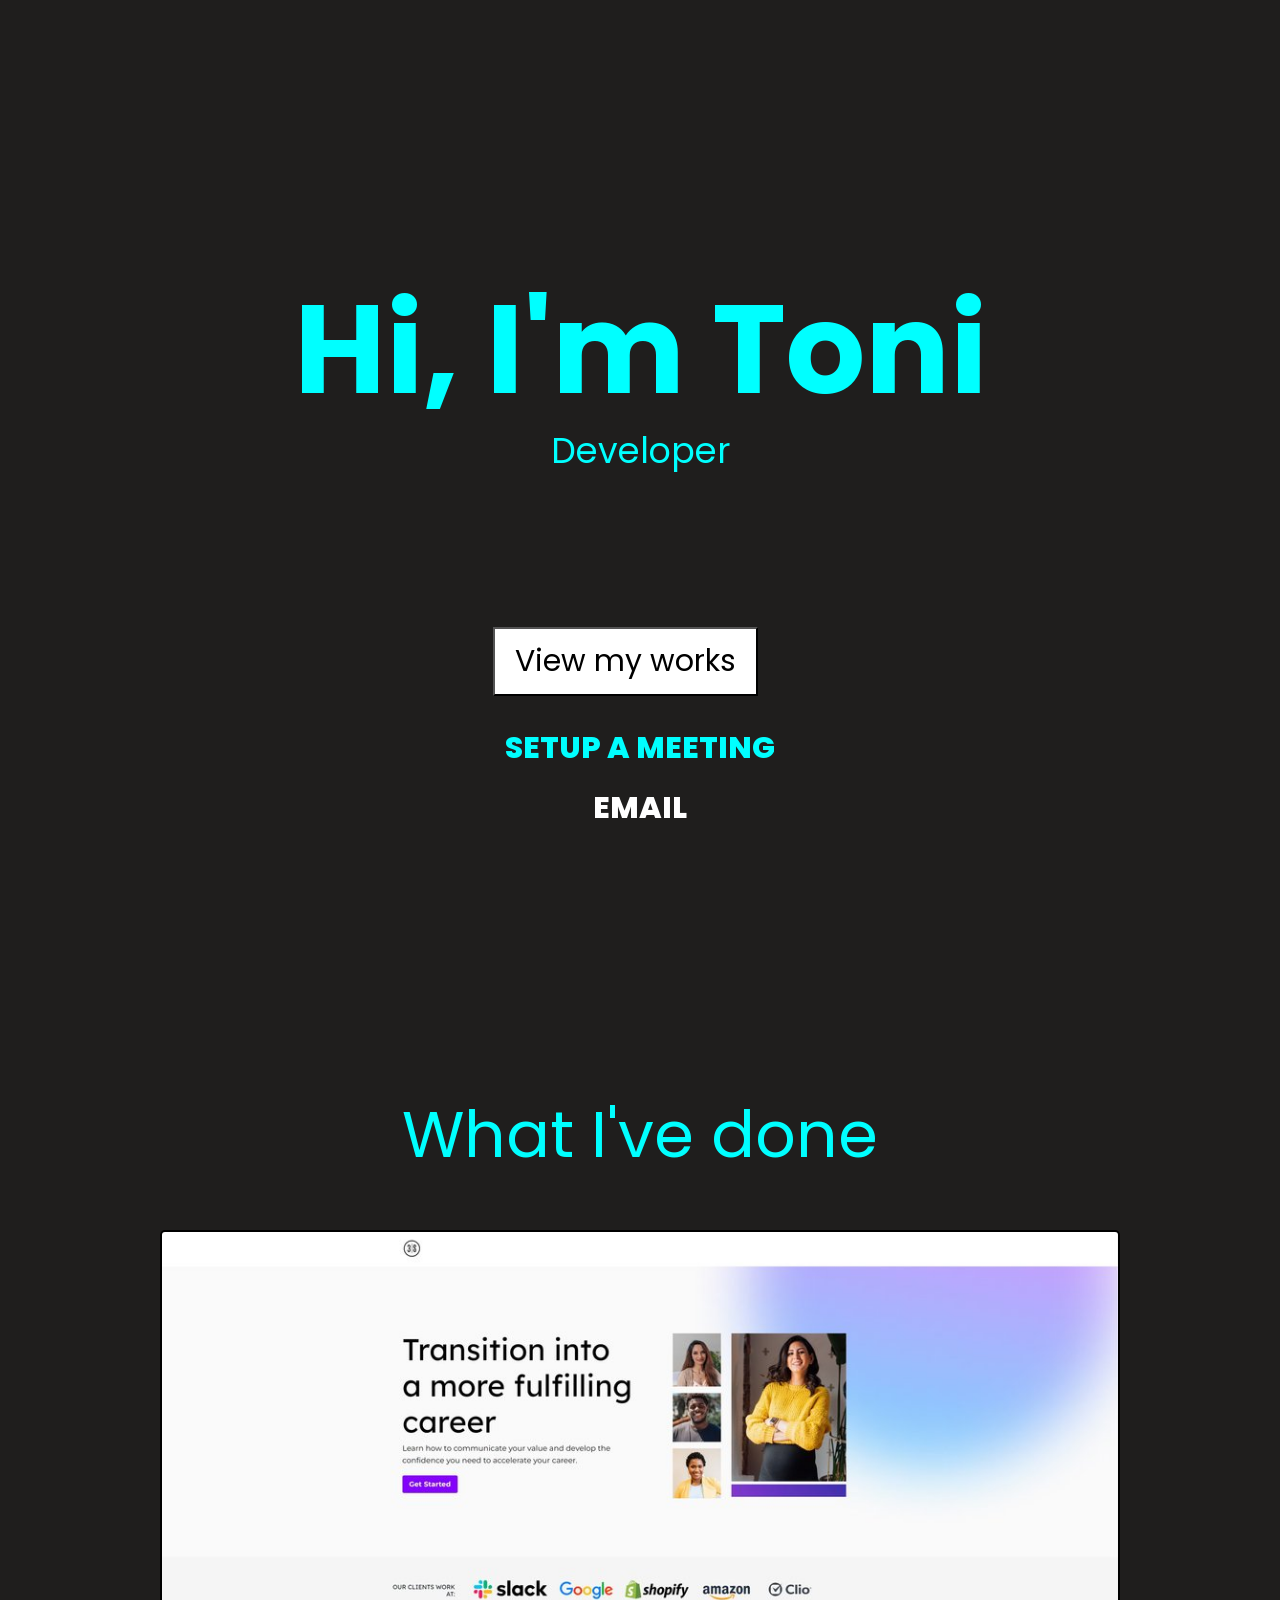
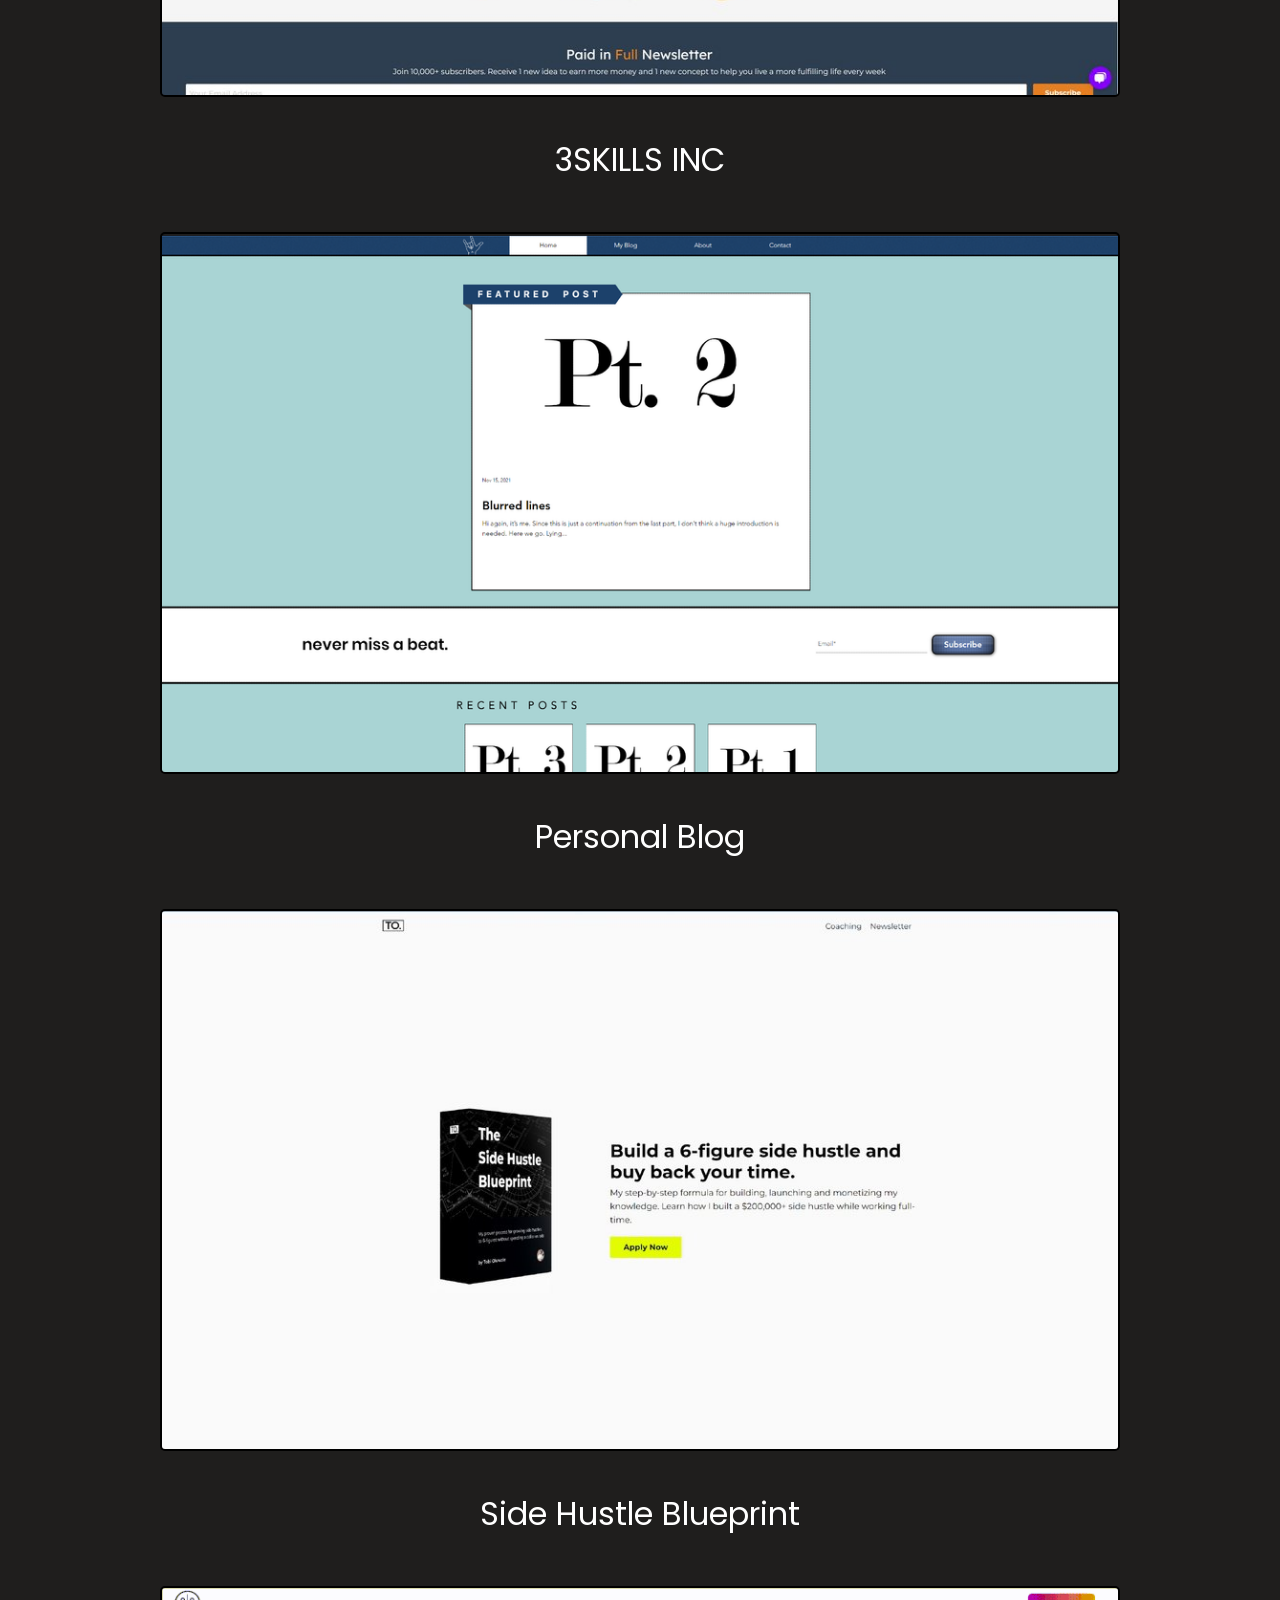
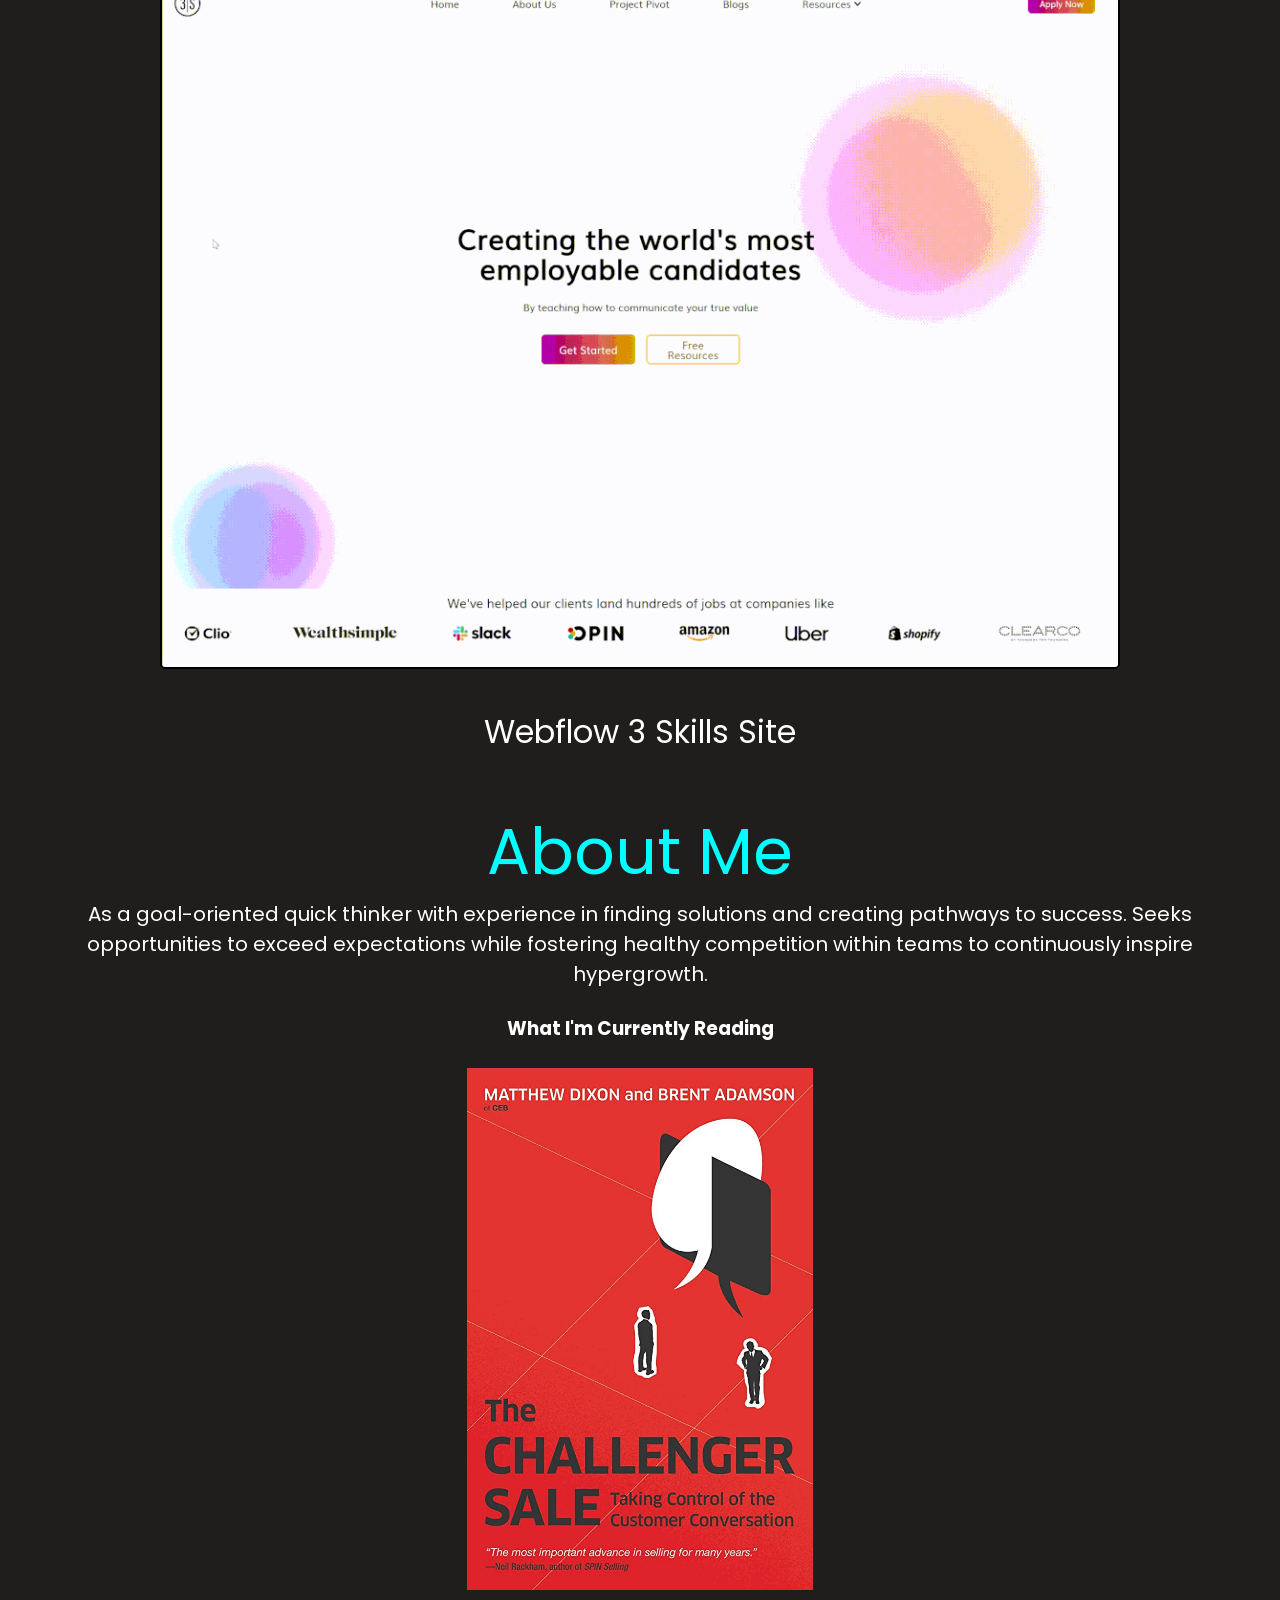
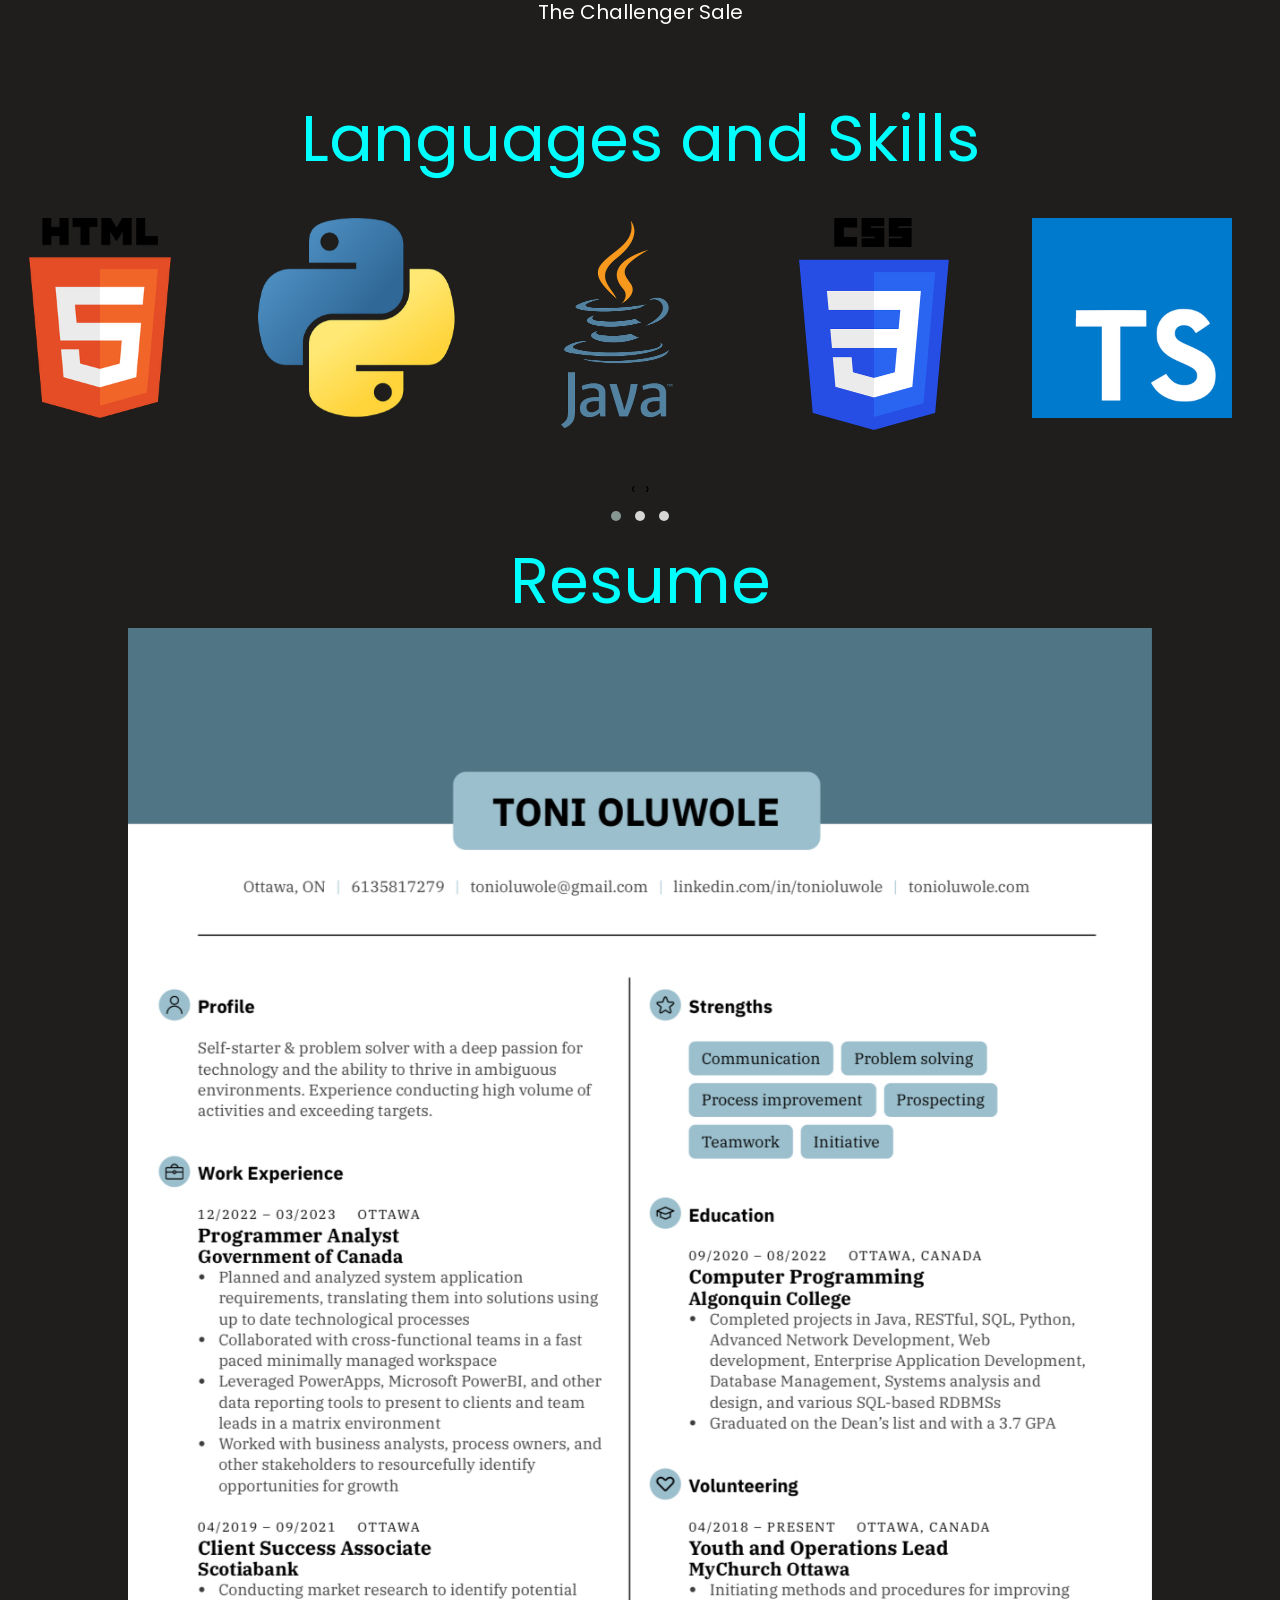
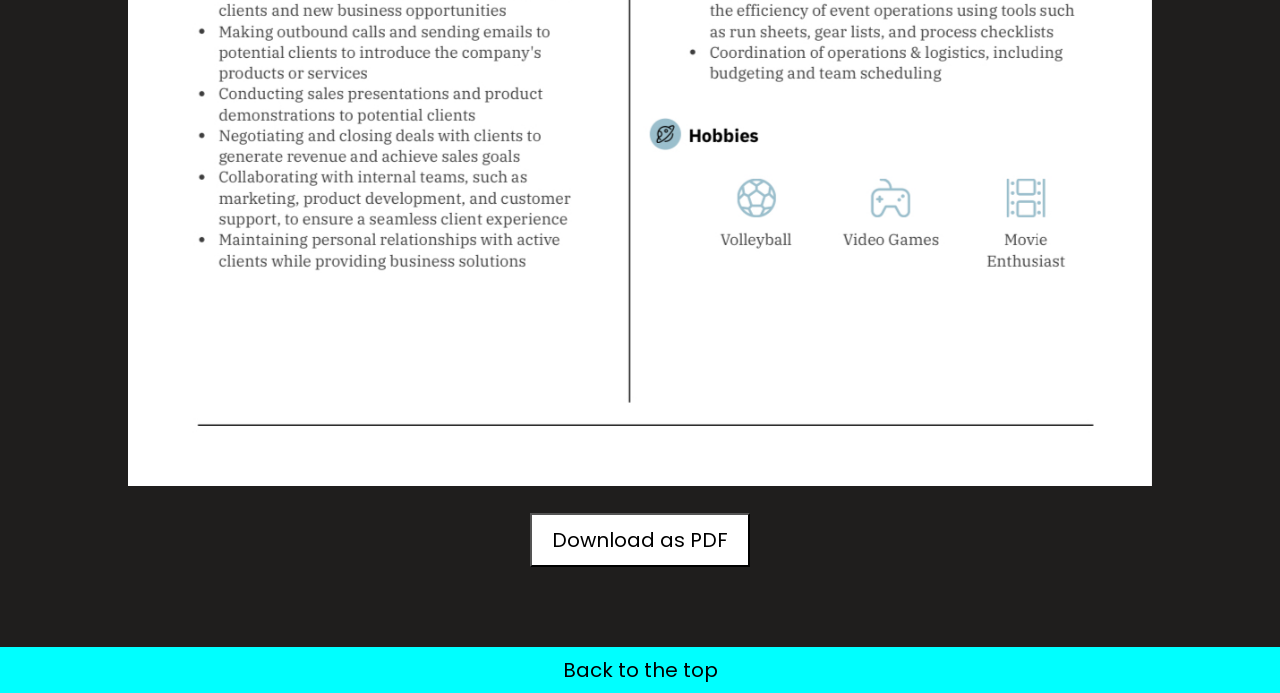
==== index.html @ 9c805380 "Update index.html" ====
<!DOCTYPE html>
<html lang="en-ca">
    <link href='https://fonts.googleapis.com/css?family=Open+Sans' rel='stylesheet'>
    <link rel="stylesheet" href="stylesheet.css"  type="text/css" >
    <link rel="stylesheet" href="mstylesheet.css"  type="text/css">
    <link rel="preconnect" href="https://fonts.googleapis.com">
    <link rel="preconnect" href="https://fonts.gstatic.com" crossorigin>
    <link rel="stylesheet" href="https://cdnjs.cloudflare.com/ajax/libs/OwlCarousel2/2.3.4/assets/owl.carousel.min.css" integrity="sha512-tS3S5qG0BlhnQROyJXvNjeEM4UpMXHrQfTGmbQ1gKmelCxlSEBUaxhRBj/EFTzpbP4RVSrpEikbmdJobCvhE3g==" crossorigin="anonymous" referrerpolicy="no-referrer" />
    <link rel="stylesheet" href="https://cdnjs.cloudflare.com/ajax/libs/OwlCarousel2/2.3.4/assets/owl.theme.default.min.css" integrity="sha512-sMXtMNL1zRzolHYKEujM2AqCLUR9F2C4/05cdbxjjLSRvMQIciEPCQZo++nk7go3BtSuK9kfa/s+a4f4i5pLkw==" crossorigin="anonymous" referrerpolicy="no-referrer" />

    <script type="text/javascript">
        if( /Android|webOS|iPhone|iPad|iPod|BlackBerry|IEMobile|Opera Mini/i.test(navigator.userAgent) ) {
            //document.location = "https://tonioluwole.github.io/mobiletoni.github.io/";
        }
    </script>

    <script>
        let burger = document.getElementById('burger'),
            nav    = document.getElementById('main-nav');

        burger.addEventListener('click', function(e){
            this.classList.toggle('is-open');
            nav.classList.toggle('is-open');
        });

        /* Onload demo - dirty timeout */
        let clickEvent = new Event('click');

        window.addEventListener('load', function(e) {
            burger.dispatchEvent(clickEvent);
            
                setTimeout(function(){
                burger.dispatchEvent(clickEvent);
                
            }, 5500);
        });
    </script>


    <head>
        <title>Toni Oluwole</title>
        <link rel="icon" type="image/x-icon" href="images/Favicon.ico">
    </head>
    <!--========================== start of body ==========================-->
    <body>
        <!--=HERO=--><center>
        <div class="hero">
            <h1 id="hero"><strong>Hi, I'm Toni</strong></h1>
            <p id="poppinsmain"><span id="spin"></span><br></p> 
            <a href="#portfolio">
                <button id="contactbutton"> View my works </button>
            </a>
            <hero>
                <a id="meet" href="https://calendly.com/tonioluwole/30min" target="_blank">
                    SETUP A MEETING
                </a>
                <a id="email" href="mailto:tonioluwole@gmail.com" target="_blank">
                    EMAIL
                </a>
            </hero>        
        </div>


        <!--Section 1-->
        <div id="portfolio" class="secionA">
            <h1> What I've done</h1>
            <div id="mportfolio">
                <a href="https://www.the3skills.com" target="_blank">
                <img src="images\3Skills1.jpeg">
                <h2>3SKILLS INC </h2></a>

                <a href="https://bit.ly/bcily" target="_blank">
                <img src="images\BCILY1.png">
                <h2>Personal Blog </h2></a>
                
                <a href="https://www.tobioluwole.com/side-hustle-blueprint" target="_blank">
                <img src="images\SHB1.jpg">
                <h2>Side Hustle Blueprint</h2></a>

                <a href="https://3skills-website-rebrand-f81ad1d543fa915.webflow.io/" target="_blank">
                <img src="images\Webflow3Skills.gif">
                <h2>Webflow 3 Skills Site</h2></a>
            </div>
        </div>
            
        </div>

        <!--Section2-->
        <div id="aboutme" class="sectionB">
            <h1>About Me</h1>
                <div id="paragraph">
                    <p id="me">
                    As a goal-oriented quick thinker with experience in finding solutions and 
                    creating pathways to success. Seeks opportunities to exceed expectations 
                    while fostering healthy competition within teams to continuously inspire 
                    hypergrowth.
                    </p>
                </div>
            </br>
            <h3 style="color: white; font-weight: bold;">What I'm Currently Reading</h3></br>
                <center>
                <div id="Pages"> 
                <a href="https://www.amazon.ca/Challenger-Sale-Control-Customer-Conversation/dp/0670922854/" target="_blank">
                <img id="A1" src="images\TCS.jpg" style="width: 30%;">
                </a></div>
                <p>
                    The Challenger Sale
                </p>
        </div></center>
        
        <!--Section3-->
        <div id="languages" class="sectionA">
            <h1>Languages and Skills</h1>
            <div class="owl-carousel owl-theme square">
                <div> 
                    <img src="images\logos\12.png" alt=""> 
                </div>
                <div> 
                    <img src="images\logos\4.png" alt=""> 
                </div>
                <div> 
                    <img src="images\logos\2.png" alt=""> 
                </div>
                <div> 
                    <img src="images\logos\9.png" alt=""> 
                </div>
                <div> 
                    <img src="images\logos\6.png" alt=""> 
                </div>
                <div> 
                    <img src="images\logos\11.png" alt=""> 
                </div>
                <div> 
                    <img src="images\logos\8.png" alt=""> 
                </div>
                <div> 
                    <img src="images\logos\3.png" alt=""> 
                </div>
                <div>
                    <img src="images\logos\10.png" alt=""> 
                </div>
                <div> 
                    <img src="images\logos\7.png" alt=""> 
                </div>
                <div> 
                    <img src="images\logos\5.png" alt=""> 
                </div>
                <div> 
                    <img src="images\logos\1.png" alt=""> 
                </div>
            </div>
        </div>

        <!--Section 4--><center>
        <div id="resume" class="sectionB">
            <h1>Resume</h1>
            <a href="Sales_ToniOluwole_Resume.pdf"><div id="Pages">
                <img id="A1" src="ResumeAh.png" style="width: 80%;">
                <!--<img id="B2" src="ResumeB.jpg" style="width: 80%;">-->
            </div>
            <button id="pdfbutton"><p style="color: black;">Download as PDF</p></a>
        </div>
        <!--Footer-->
        <div id="footer" class="sectionB">
            <a href="#hero">
            <p style="color: black;">Back to the top</p>
            </a>         
            </center>
            <p id="brag">built from scratch</p>
        </div>

        <!-- JQuery CDN-->
        <script src="https://cdnjs.cloudflare.com/ajax/libs/jquery/3.6.4/jquery.min.js" integrity="sha512-pumBsjNRGGqkPzKHndZMaAG+bir374sORyzM3uulLV14lN5LyykqNk8eEeUlUkB3U0M4FApyaHraT65ihJhDpQ==" crossorigin="anonymous" referrerpolicy="no-referrer"></script>

        <!-- Owl Carousel JS File-->
        <script src="https://cdnjs.cloudflare.com/ajax/libs/OwlCarousel2/2.3.4/owl.carousel.min.js" integrity="sha512-bPs7Ae6pVvhOSiIcyUClR7/q2OAsRiovw4vAkX+zJbw3ShAeeqezq50RIIcIURq7Oa20rW2n2q+fyXBNcU9lrw==" crossorigin="anonymous" referrerpolicy="no-referrer"></script>

        <script>
                $(document).ready(function(){
                    $(".owl-carousel").owlCarousel( {
                        loop:true,
                        margin:10,
                        nav:true,
                        responsive:{
                            0:{
                                items:1
                            },
                            600:{
                                items:3
                            },
                            1000:{
                                items:5
                            }
                        }
                    });
                });
        </script>
        
    </body>



</html>
---- stylesheet.css ----
@media only screen and (max-width: 768px) {
    #contactbutton {
        width: 100%;
    }
}

@keyframes spin {
    20% { content:"Designer";}
    40% { content:"Freelancer";}
    60% { content:"Programmer";}
    80% { content:"Entreprenuer";}
    100% { content:"Problem Solver";}
  }
  
  
      #main {
          display: inline-block;
          vertical-align: middle;
          align-items: start;
          margin-right:50%;
          font-size: 3em;
      }
  
  
  @import url("https://fonts.googleapis.com/css2?family=Montserrat:wght@400;500;600;700&display=swap");
  * {
    margin: 0;
    padding: 0;
    -webkit-box-sizing: border-box;
    box-sizing: border-box;
  }

#poppinsmain {
    font-family: 'poppins'; 
    font-size: 35px;
    color:#ffffff;
    margin-top: -20px
}

#contactbutton {
    font-family: 'poppins'; 
    font-weight: bold;
    cursor: pointer;
    font-size: 20px;
    text-align:center;
    background-color: #ffffff;
    border-color: black;
    margin-top: 1em;
    margin-right: 1em;
    padding:10px 20px 10px 20px;
    transition: all 0.3s ease-in-out;
}

#contactbutton:hover{
    background-color: transparent;
    border-color: #000;
    color: aqua;
    border-radius: 3px;
}

#spin {
  color:aqua;
}

#spin:after {
  content:"Developer";
  animation: spin 5s linear infinite;
}

/* Hero section stylizing*/
#hero {
    font-size: 75px;
    font-weight: bold;
    font-family: 'Poppins';
}

.hero{
    text-align:center;
    margin-left: auto;
    margin-right: auto;
}

body {
  background: #1F1E1D;
  font-family: "Poppins";
}

.hero {
    margin-top: 16%;
    margin-bottom: 16%;
    display: block;
    color:#ffffff;
    width: 100%;
}

.mynavbar{
    display: block;
    width: 100%;
}

#main {
    display: inline-block;
    vertical-align: middle;
    align-items: start;
    margin-right:100%;
    font-size: 3em;
}
.navMenu {
    display: block;
    padding-top: 1em;
    padding-right: 2em;
    padding-bottom: 1em;
    text-align: right;
    font-size:1.2em;
    background-color: #000;
}

a, a:link, a:visited{
    color: #ffffff;
}

.navMenu a, a:visited {
  color: #ffffff;
  text-decoration: none;
  font-size: 1.2em;
  text-transform: uppercase;
  font-weight: bold;
  text-align: right;
  margin-left: 2em;
  width: 80px;
  -webkit-transition: all 0.2s ease-in-out;
  transition: all 0.2s ease-in-out;

}

a {
    text-decoration: none;
}

/* Animation for meet with me link */
#meet{
    background-image: linear-gradient(
      to right,
      #ffffff,
      #ffffff 50%,
      aqua 50%
    );
    background-size: 200% 100%;
    background-position: -100%;
    display: inline-block;
    font-weight: 800;
    padding: 5px 0;
    position: relative;
    background-clip:text;
    -webkit-background-clip: text;
    -webkit-text-fill-color: transparent;
    transition: all 0.3s ease-in-out;
}

/* Animation for bar underneath */
#meet:before{
    content: '';
    background: aqua;
    display: block;
    position: absolute;
    bottom: -3px;
    left: 0;
    width: 0;
    height: 3px;
    transition: all 0.3s ease-in-out;
}
  
#meet:hover {
   background-position: 0;
}
  
#meet:hover::before{
    width: 100%;
}

/* Animation for email  link */
#email{
    background-image: linear-gradient(
      to right,
      aqua,
      aqua 50%,
      #fff 50%
    );
    background-size: 200% 100%;
    background-position: -100%;
    display: inline-block;
    font-weight: 800;
    padding: 5px 0;
    position: relative;
    background-clip:text;
    -webkit-background-clip: text;
    -webkit-text-fill-color: transparent;
    transition: all 0.3s ease-in-out;
    margin-left: 1.5em;
}

/* Animation for bar underneath */
#email:before{
    content: '';
    background: #fff;
    display: block;
    position: absolute;
    bottom: -3px;
    left: 0;
    width: 0;
    height: 3px;
    transition: all 0.3s ease-in-out;
}
  
 #email:hover {
   background-position: 0;
}
  
#email:hover::before{
    width: 100%;
}

.navMenu a:hover {
  color: aqua;
}

.navMenu .dot {
  width: 6px;
  text-align: right;
  height: 6px;
  background: aqua;
  border-radius: 50%;
  opacity: 0;
  margin-left: auto;
  -webkit-transition: all 0.2s ease-in-out;
  transition: all 0.2s ease-in-out;
}

.navMenu a:nth-child(1):hover ~ .dot {
    -webkit-transform: translateX(-620px);
    transform: translateX(-620px);
    -webkit-transition: all 0.2s ease-in-out;
    transition: all 0.2s ease-in-out;
    opacity: 1;
  }

.navMenu a:nth-child(2):hover ~ .dot {
  -webkit-transform: translateX(-475px);
  transform: translateX(-475px);
  -webkit-transition: all 0.2s ease-in-out;
  transition: all 0.2s ease-in-out;
  opacity: 1;
}

.navMenu a:nth-child(3):hover ~ .dot {
  -webkit-transform: translateX(-320px);
  transform: translateX(-320px);
  -webkit-transition: all 0.2s ease-in-out;
  transition: all 0.2s ease-in-out;
  opacity: 1;
}

.navMenu a:nth-child(4):hover ~ .dot {
  -webkit-transform: translateX(-185px);
  transform: translateX(-185px);
  -webkit-transition: all 0.2s ease-in-out;
  transition: all 0.2s ease-in-out;
  opacity: 1;
}

.navMenu a:nth-child(5):hover ~ .dot {
    -webkit-transform: translateX(-45px);
    transform: translateX(-45px);
    -webkit-transition: all 0.2s ease-in-out;
    transition: all 0.2s ease-in-out;
    opacity: 1;
  }

.portfolio {
    margin-left: auto;
    margin-right: auto;
    padding: 1.5em 4em 4em 4em;
    grid-template-columns: 100% 0%;
    width: 80%;
    border-radius: 5px;
    display: grid;
    gap: 50px 60px;
}

table {
    margin-left: auto;
    margin-right: auto;
    display: block;
    width: 80%;
}

.thumb img {
    border-radius: 5px;
    border: 2px solid #000;
    display: inline-block;
    margin-bottom: 2em;
    width: 95%;
    position: relative;
    opacity: 0.9;
    margin-left: auto;
    margin-right: auto;
    transition: all 0.3s ease-in-out;
}

.thumb img:hover{
    top: 0;
    border: 2px solid aqua;
    left: 0;
    background-color:#000;
    opacity:1;
}

.info {
    display: none;
    
    top: 100px;
    left: 0;
    text-align: center;
  }

h1 {
    text-align: center;
    font-size: 2rem;
    color: aqua;
}

h2 {
    font-weight: bold;
    font-size: 2rem;
    color: white;
}

p {
    font-size: 20px;
    color: #fff;
}

#me {
    color: #fff;
}

.sectionA {
   margin-top: 4em;
}

#languages img {
    display: inline-block;
    margin-top:  2em;
    margin-bottom: 2em;
    height: auto;
    max-width: 200px;
    vertical-align: middle;
    vertical-align: middle;
}

#aboutme {
    margin-top: 3em;
    margin-left: auto;
    margin-right: auto;
    width: 70%;
}

#gridcontainer{
    margin-left: auto;
    margin-right: auto;
    display: grid;
    grid-template-columns: 3fr 2fr;
    gap: 50px;
}

#paragraph {
    margin-left: auto;
    margin-right: auto;
}

#resume {
    width: 100%;
}

#footer{
    margin-top: 5em;
    padding-top: 0.5em;
    padding-bottom: 0.5em;
    background-color: aqua;
}

html {
	scroll-behavior: smooth;
}

#brag {
    text-align: right;
    font-size: 1em;
    color: #fff;
    display: none;
}
---- mstylesheet.css ----
@charset "UTF-8";

@import url('https://fonts.googleapis.com/css?family=Poppins&display=swap');
@import url("https://fonts.googleapis.com/css2?family=Poppins:wght@400;700&display=swap"); /* import font */


@keyframes spin {
  20% {
    content: "Designer";
  }
  40% {
    content: "Freelancer";
  }
  60% {
    content: "Programmer";
  }
  80% {
    content: "Entreprenuer";
  }
  100% {
    content: "Problem Solver";
  }
}
#main {
  display: inline-block;
  vertical-align: middle;
  align-items: start;
  margin-right:0;
  font-size: 3em;
}

* {
  margin: 0;
  padding: 0;
  box-sizing: border-box;
}

#poppinsmain {
  font-family: "Poppins", sans-serif;
  font-weight: normal;
  font-size: 35px;
  color: #ffffff;
  margin-top: -20px;
}

#contactbutton {
  font-family: "Poppins", sans-serif;
  font-weight: normal;
  cursor: pointer;
  font-size: 30px;
  text-align: center;
  background-color: #ffffff;
  border-color: black;
  margin-top: 5em;;
  margin-bottom: 30px;
  padding: 10px 20px 10px 20px;
  transition: all 0.3s ease-in-out;
}

#contactbutton:hover {
  background-color: transparent;
  border-color: #000;
  color: aqua;
  border-radius: 3px;
}

#spin {
  color: aqua;
}

#spin:after {
  content: "Developer";
  animation: spin 5s linear infinite;
}

/* Hero section stylizing*/
#hero {
  font-size: 125px;
  font-weight: normal;
  font-family: "Poppins", sans-serif;
}

.hero {
  text-align: center;
  margin-left: auto;
  margin-right: auto;
  margin-top: 20%;
  margin-bottom: 20%;
  display: block;
  color: #ffffff;
  width: 100%;
}

html {
  background: #1F1E1D;
  font-family: "Poppins", sans-serif;
}

.mynavbar {
  display: block;
  width: 100%;
}

#main {
  display: inline-block;
  vertical-align: middle;
  align-items: start;
  margin-right: 100%;
  font-size: 3em;
}

.navMenu {
  display: block;
  padding-top: 1em;
  padding-right: 2em;
  padding-bottom: 1em;
  text-align: justify;
  font-size: 1.2em;
  width: 100%;
  background-color: #8f2828;
}

a, a:link, a:visited {
  color: #ffffff;
  text-decoration: none;
}

.navMenu a, a:visited {
  color: #ffffff;
  text-decoration: none;
  font-size: 1.2em;
  text-transform: uppercase;
  font-weight: normal;
  text-align: center;
  margin-left: 2em;
  transition: all 0.2s ease-in-out;
}

a {
  text-decoration: none;
}

/* Animation for meet with me link */
#meet {
  background-image: linear-gradient(to right, #ffffff, #ffffff 50%, aqua 50%);
  background-size: 200% 100%;
  background-position: -100%;
  display: block;
  font-weight: 800;
  font-size: 30px;
  padding: 0px 0;
  position: relative;
  background-clip: text;
  -webkit-background-clip: text;
  -webkit-text-fill-color: transparent;
  transition: all 0.3s ease-in-out;
}

/* Animation for bar underneath */
#meet:before {
  content: "";
  background: aqua;
  display: block;
  position: absolute;
  bottom: -3px;
  left: 0;
  width: 0;
  height: 3px;
  transition: all 0.3s ease-in-out;
}

#meet:hover {
  background-position: 0;
}

#meet:hover::before {
  width: 100%;
}

/* Animation for email  link */
#email {
  background-image: linear-gradient(to right, aqua, aqua 50%, #fff 50%);
  background-size: 200% 100%;
  background-position: -100%;
  display: block;
  font-weight: 800;
  font-size: 30px;
  text-align: center;
  padding: 15px 0 0px 0;
  position: relative;
  background-clip: text;
  -webkit-background-clip: text;
  -webkit-text-fill-color: transparent;
  transition: all 0.3s ease-in-out;
  margin-left: 0;
}

/* Animation for bar underneath */
#email:before {
  content: "";
  background: #fff;
  display: block;
  bottom: -3px;
  left: 0;
  width: 0;
  height: 3px;
  transition: all 0.3s ease-in-out;
}

#email:hover {
  background-position: 0;
}

#email:hover::before {
  width: 100%;
}

.navMenu a:hover {
  color: aqua;
}

#mportfolio img{
  border-radius: 5px;
  border: 2px solid #000;
  display: inline-block;
  margin-bottom: 2em;
  width: 75%;
  position: relative;
  margin-left: auto;
  margin-top: 3em;
  margin-right: auto;
  transition: all 0.3s ease-in-out;
}

.info {
  display: none;
  top: 100px;
  left: 0;
  text-align: center;
}

h1 {
  text-align: center;
  font-size: 4rem;
  font-family: "Poppins", sans-serif;
  color: aqua;
  font-weight: normal;
}

h2 {
  font-weight: normal;
  font-size: 2rem;
  font-family: "Poppins", sans-serif;
  color: white;
}

p {
  font-size: 20px;
  color: #fff;
}

#me {
  color: #fff;
}

.sectionA {
  margin-top: 4em;
}

#languages img {
  display: inline-block;
  margin-top: 2em;
  margin-bottom: 2em;
  height: auto;
  max-width: 200px;
  vertical-align: middle;
  vertical-align: middle;
}

#aboutme {
  margin-top: 3em;
  margin-left: auto;
  margin-right: auto;
  width: 90%;
}

#paragraph {
  margin-left: auto;
  margin-right: auto;
}

#resume {
  width: 100%;
}

#footer {
  margin-top: 5em;
  padding-top: 0.5em;
  padding-bottom: 0.5em;
  background-color: aqua;
}

html {
  scroll-behavior: smooth;
}

#brag {
  text-align: right;
  font-size: 1em;
  color: #fff;
  display: none;
}

#pdfbutton {
  font-family: "Poppins", sans-serif; 
  font-weight: normal;
  color: #000;
  cursor: pointer;
  font-size: 20px;
  text-align:center;
  background-color: #ffffff;
  border-color: black;
  margin-top: 1em;
  padding:10px 20px 10px 20px;
  transition: all 0.3s ease-in-out;
}

#pdfbutton:hover{
  background-color: white;
  border-color: #000;
  color: white;
  border-radius: 3px;
}
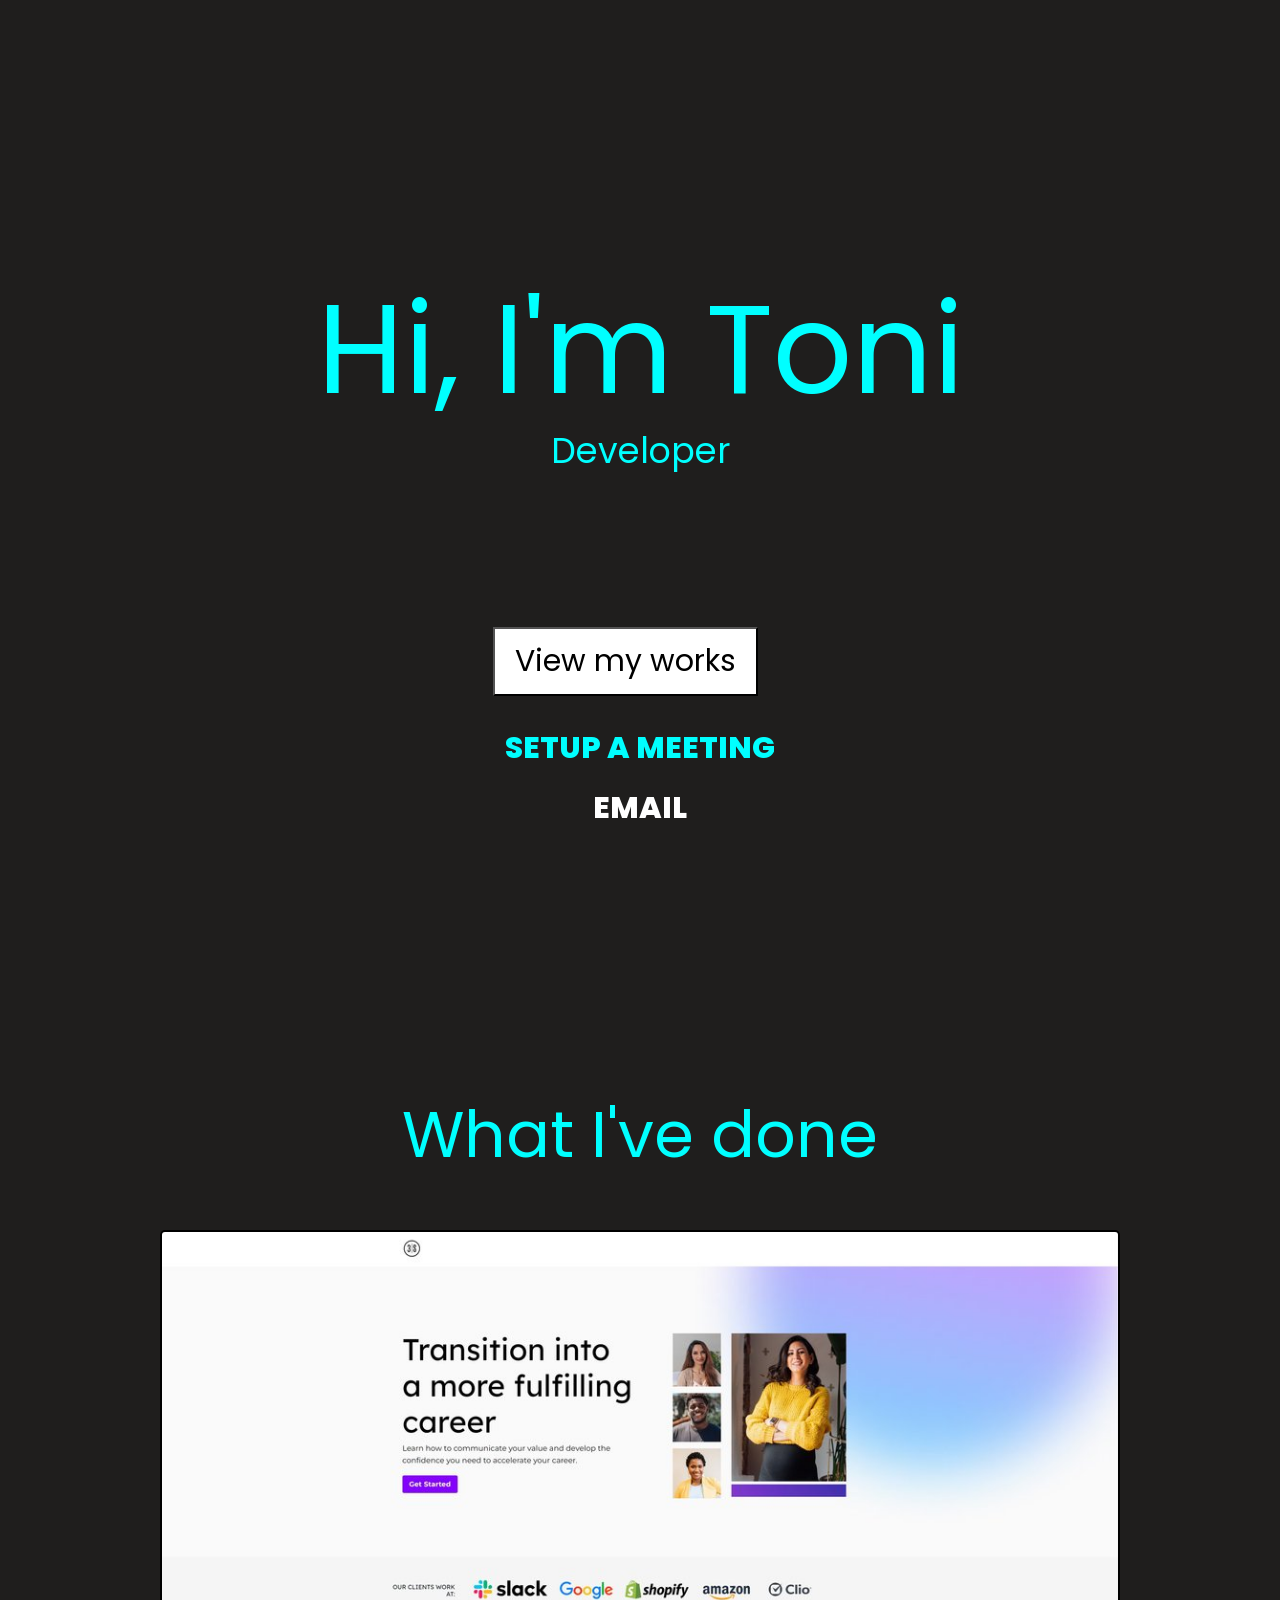
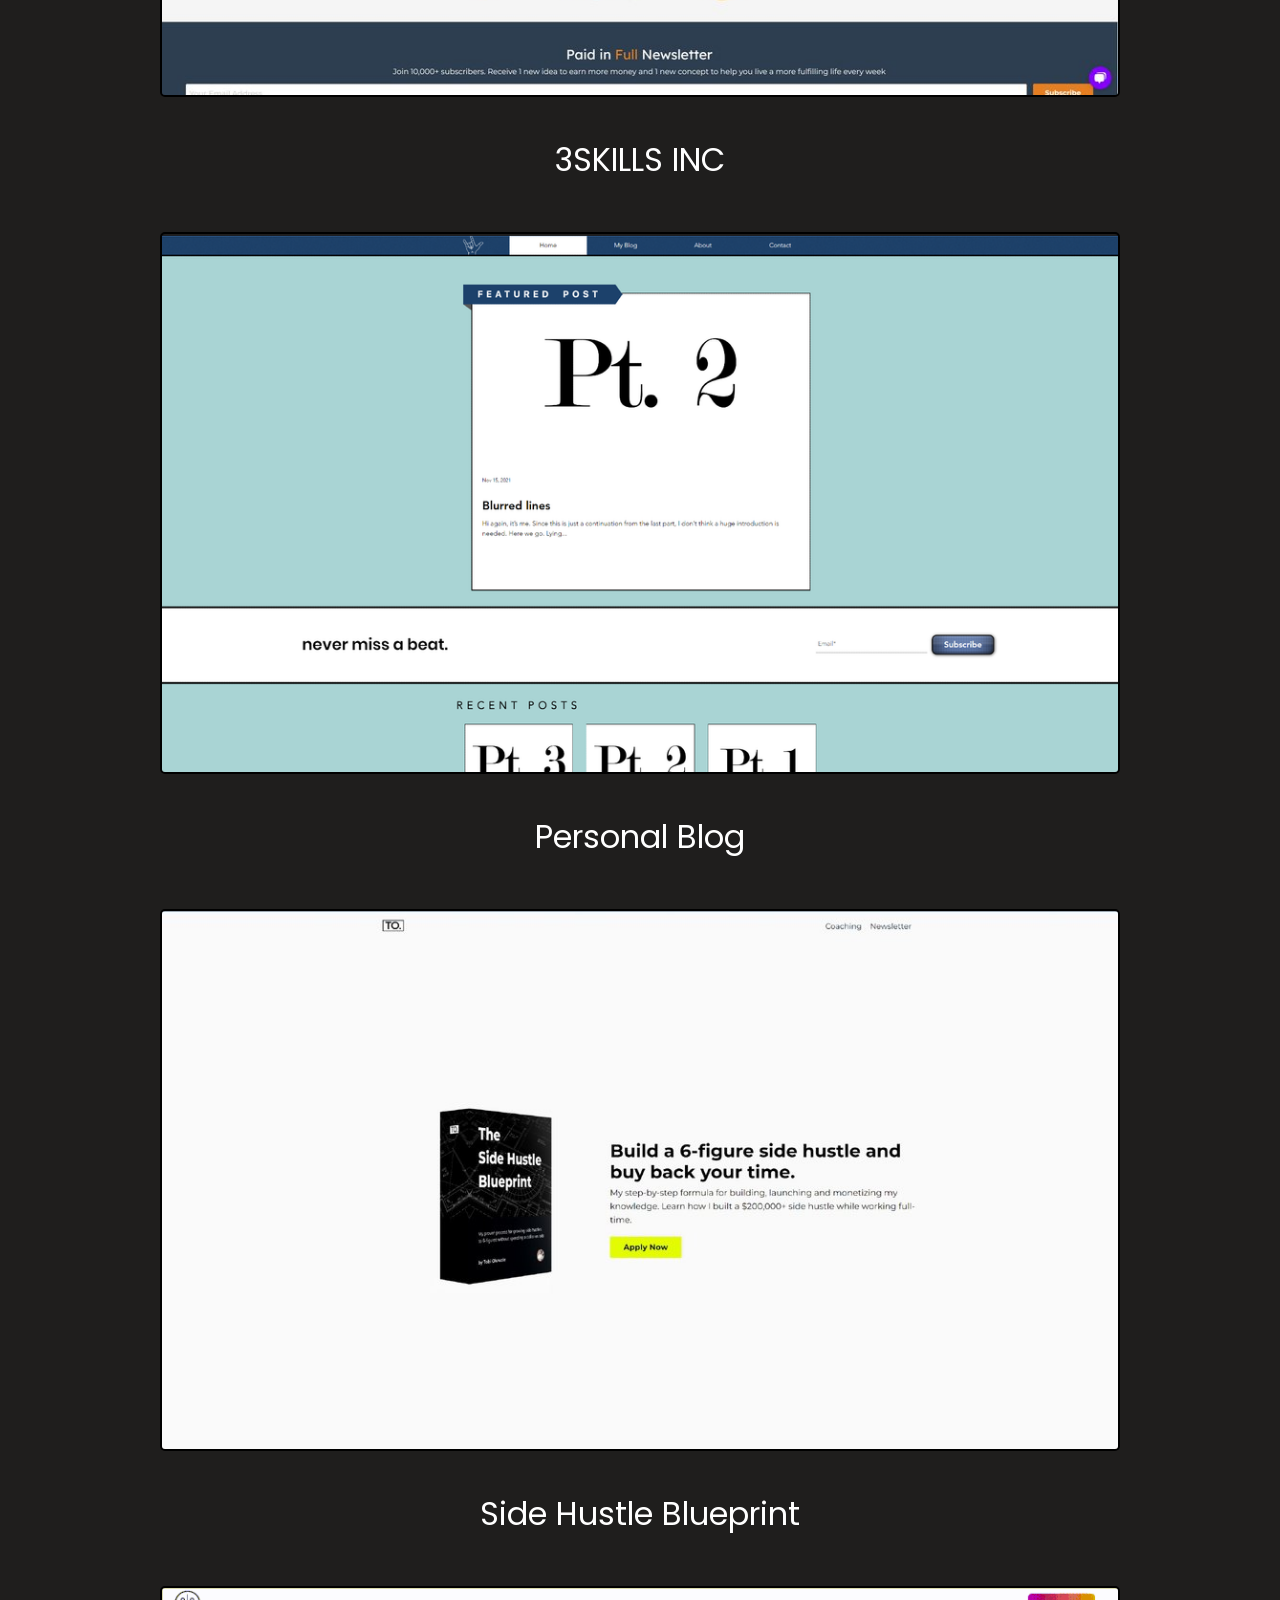
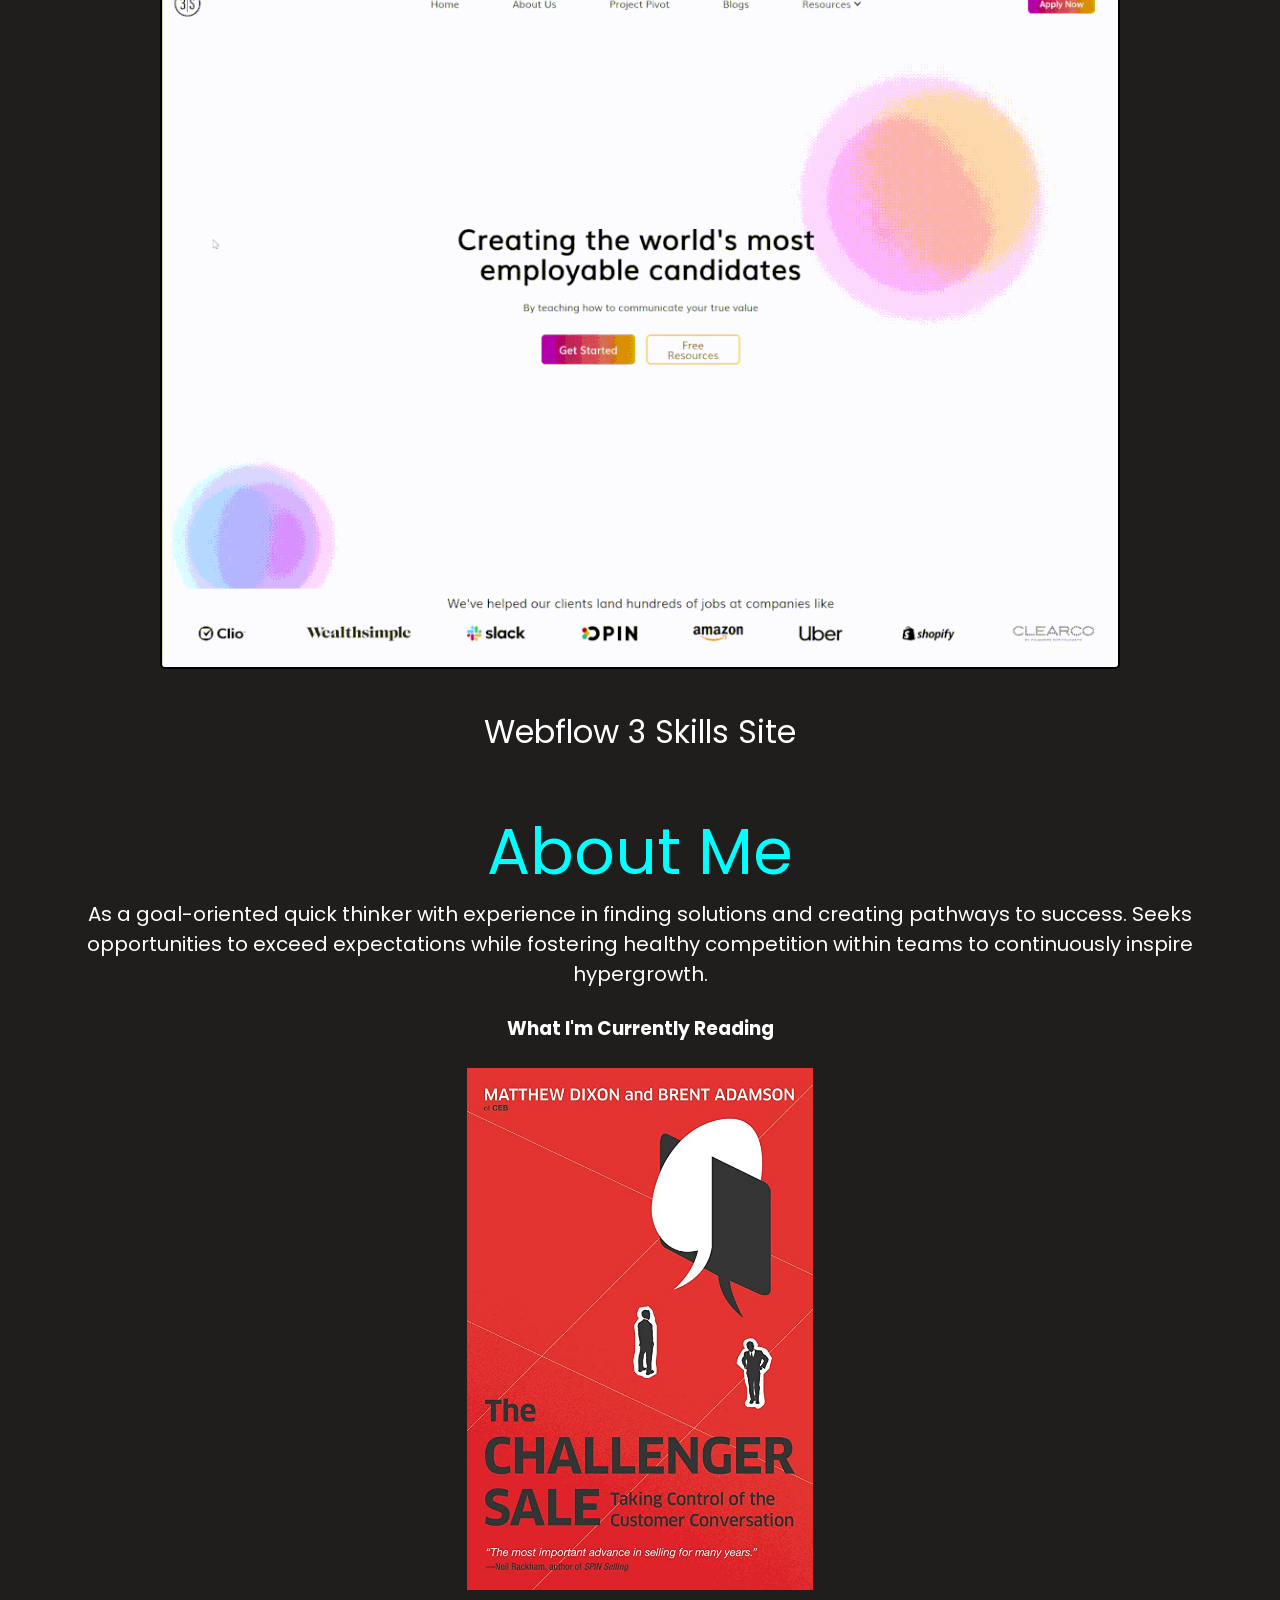
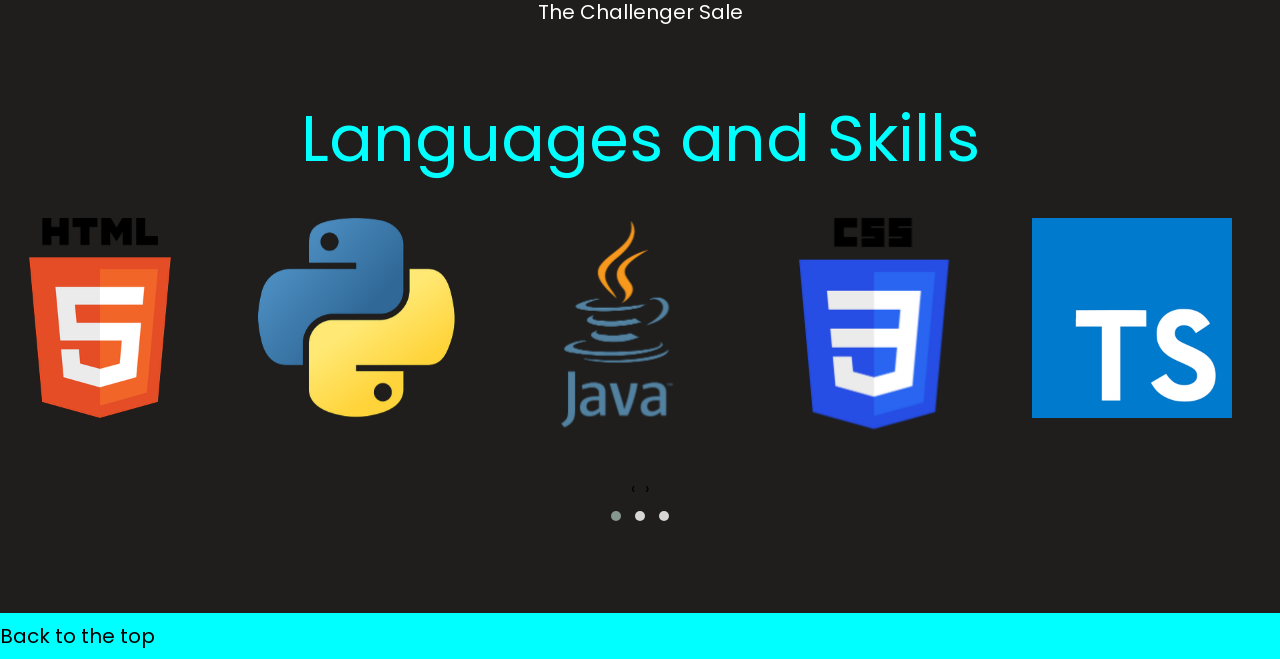
==== commit 086abca7: "c" ====
--- a/index.html
+++ b/index.html
@@ -45,7 +45,7 @@
     <body>
         <!--=HERO=--><center>
         <div class="hero">
-            <h1 id="hero"><strong>Hi, I'm Toni</strong></h1>
+            <h1 id="hero"> Hi, I'm Toni</h1>
             <p id="poppinsmain"><span id="spin"></span><br></p> 
             <a href="#portfolio">
                 <button id="contactbutton"> View my works </button>
@@ -151,15 +151,15 @@
             </div>
         </div>
 
-        <!--Section 4--><center>
+        <!--Section 4-<center>
         <div id="resume" class="sectionB">
             <h1>Resume</h1>
             <a href="Sales_ToniOluwole_Resume.pdf"><div id="Pages">
                 <img id="A1" src="ResumeAh.png" style="width: 80%;">
-                <!--<img id="B2" src="ResumeB.jpg" style="width: 80%;">-->
+                <!--<img id="B2" src="ResumeB.jpg" style="width: 80%;">
             </div>
             <button id="pdfbutton"><p style="color: black;">Download as PDF</p></a>
-        </div>
+        </div>-->
         <!--Footer-->
         <div id="footer" class="sectionB">
             <a href="#hero">
--- a/mstylesheet.css
+++ b/mstylesheet.css
@@ -15,7 +15,7 @@
     content: "Programmer";
   }
   80% {
-    content: "Entreprenuer";
+    content: "Developer";
   }
   100% {
     content: "Problem Solver";
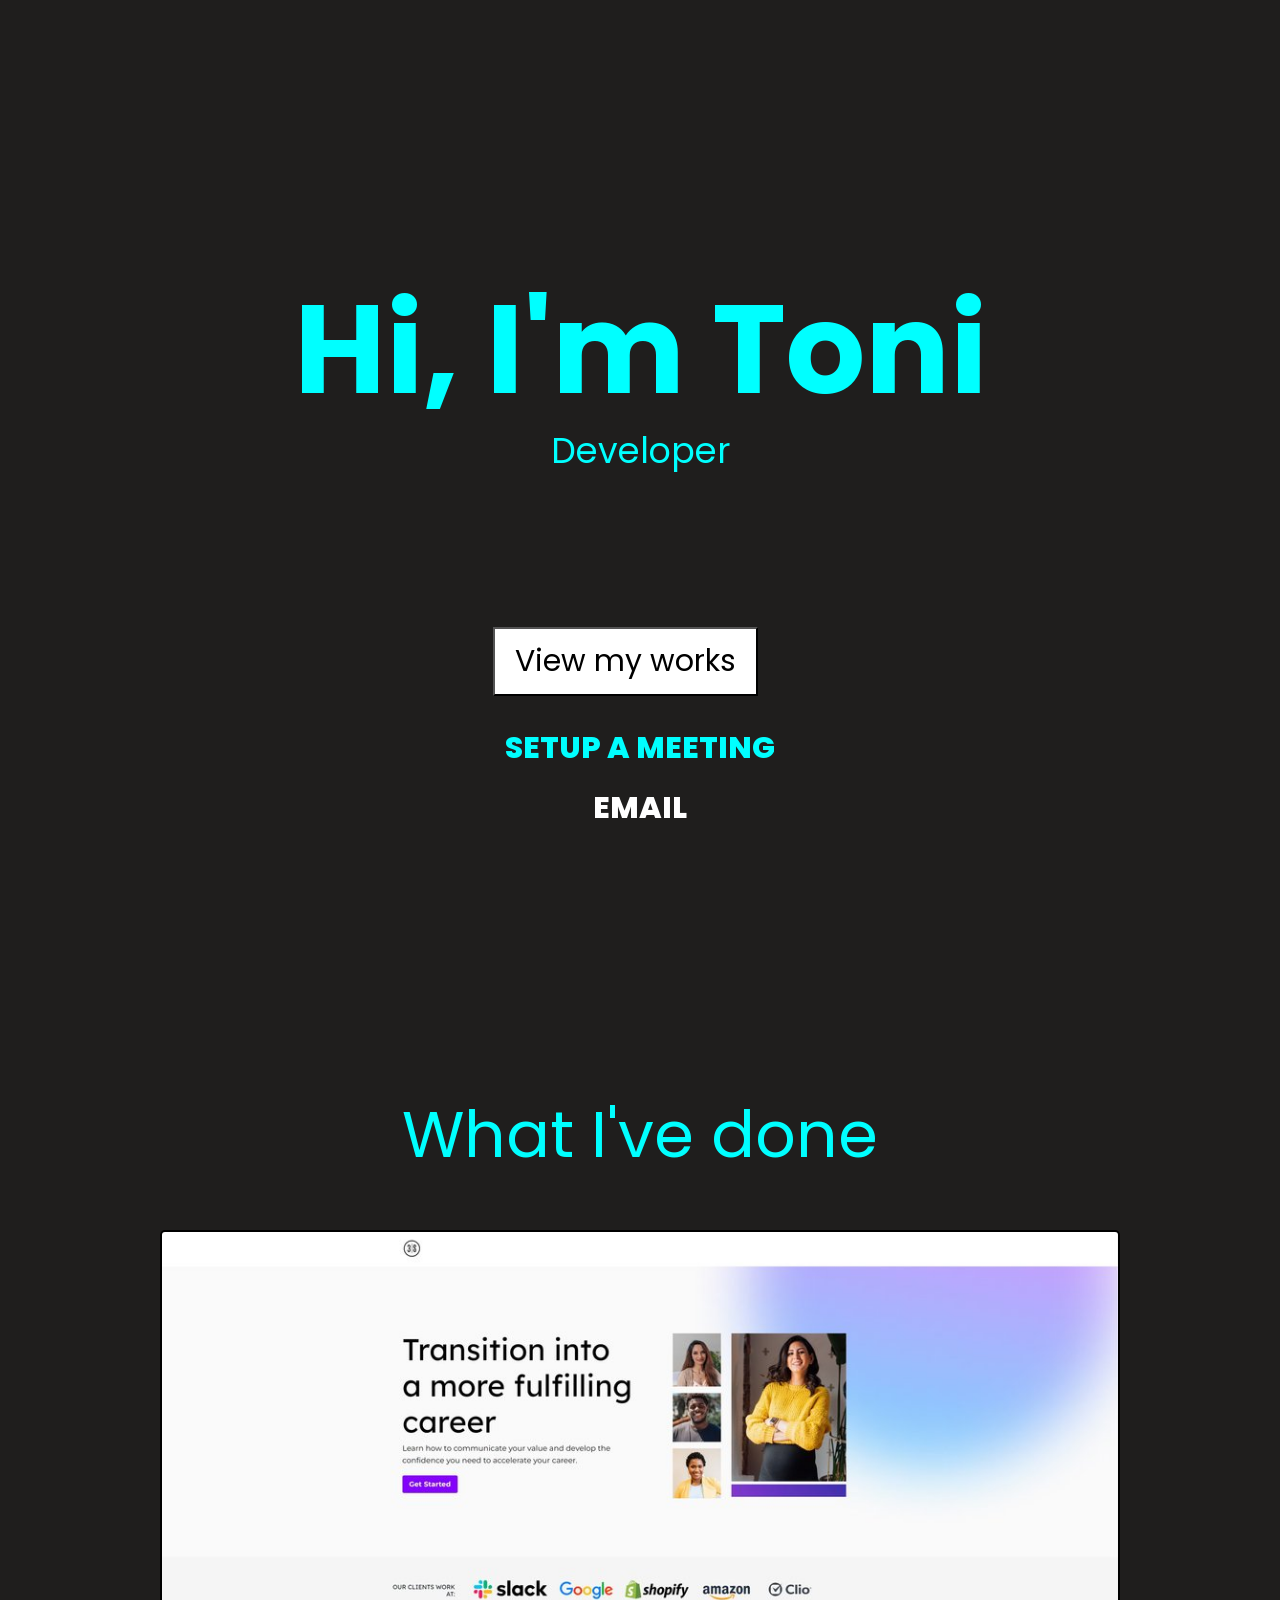
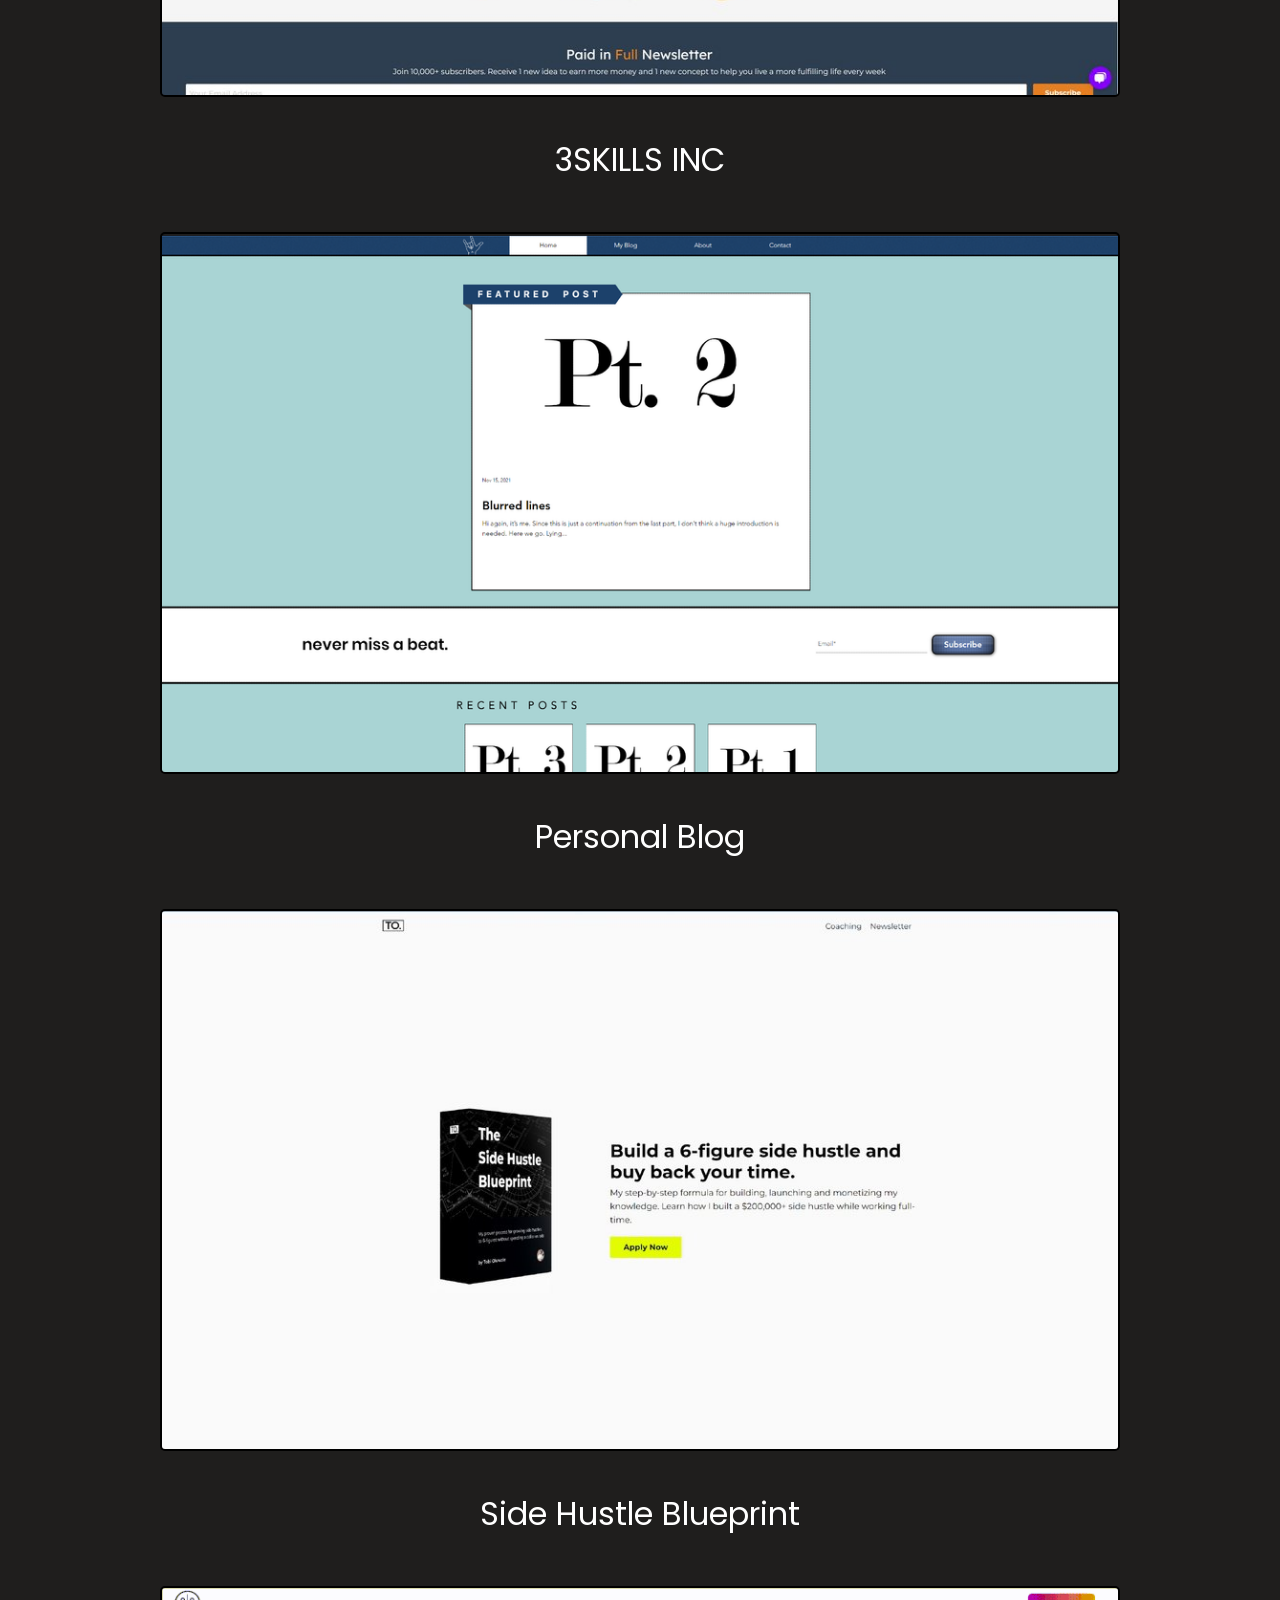
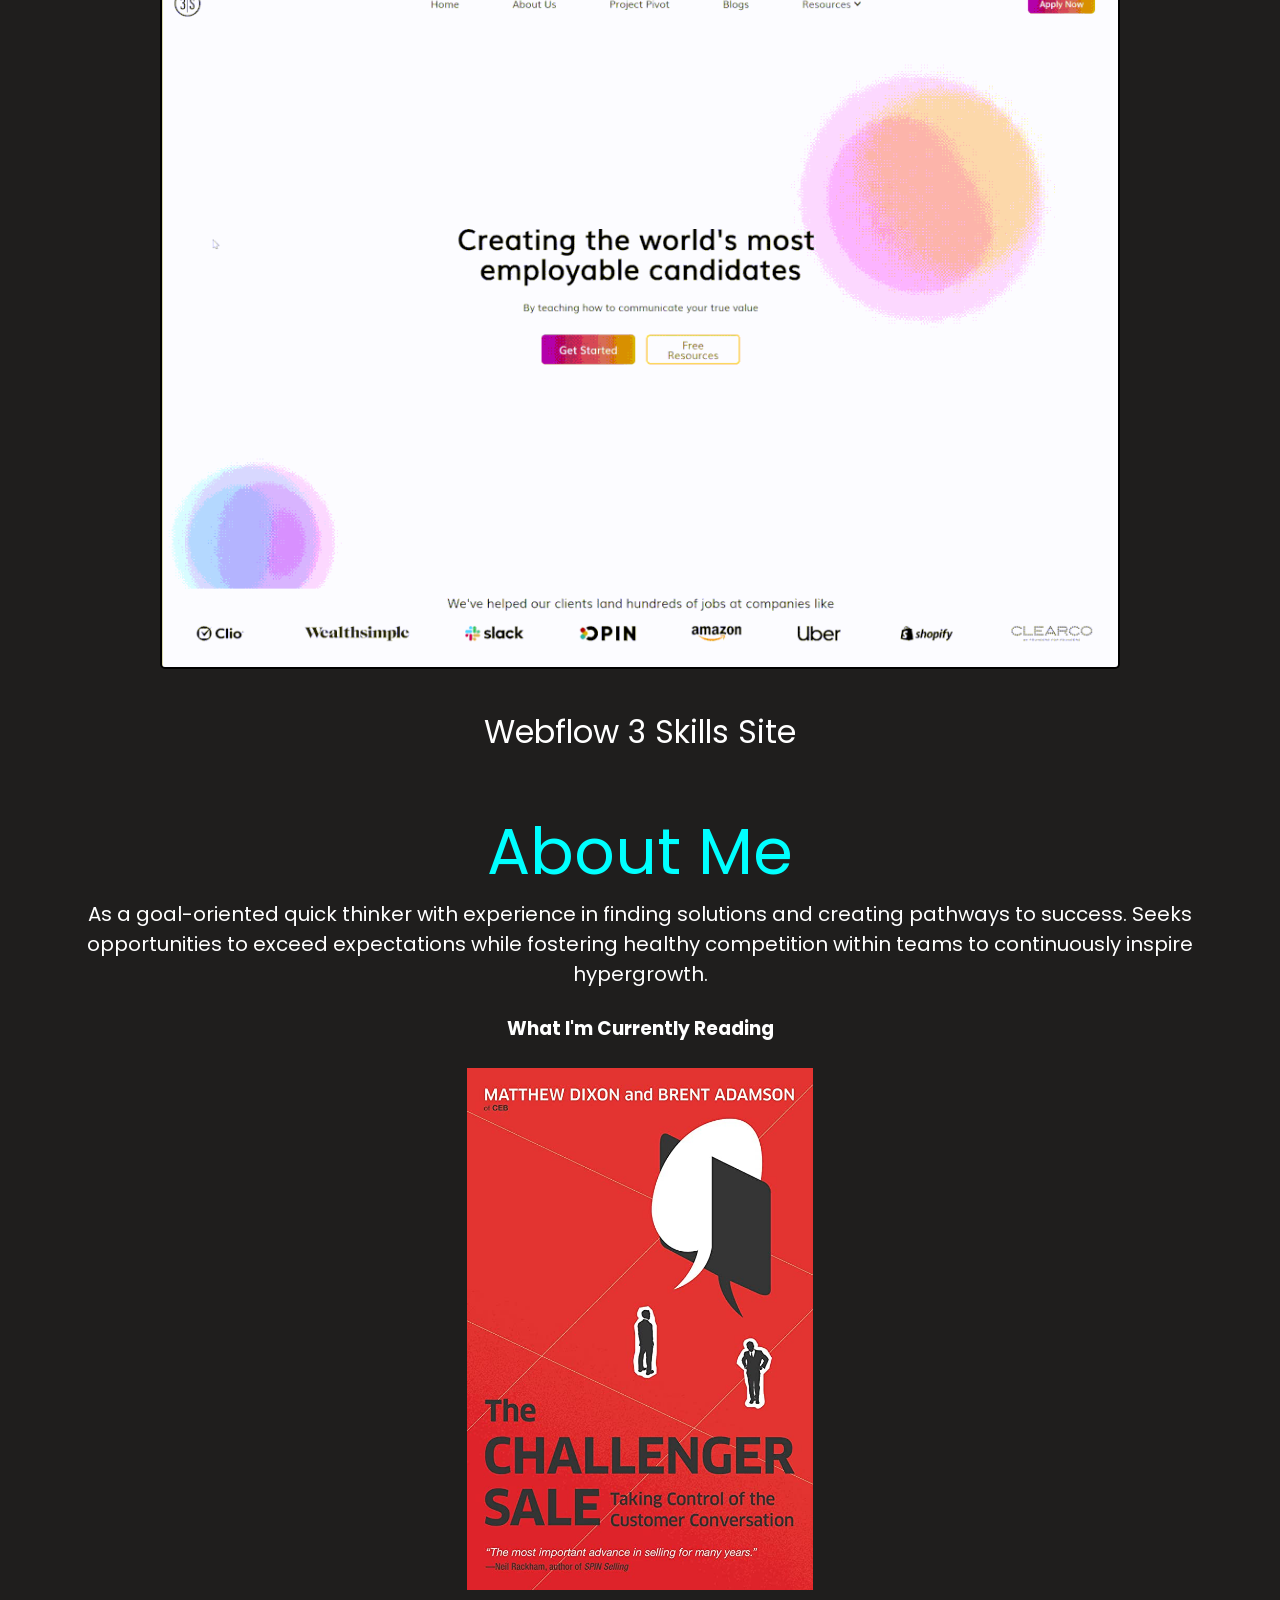
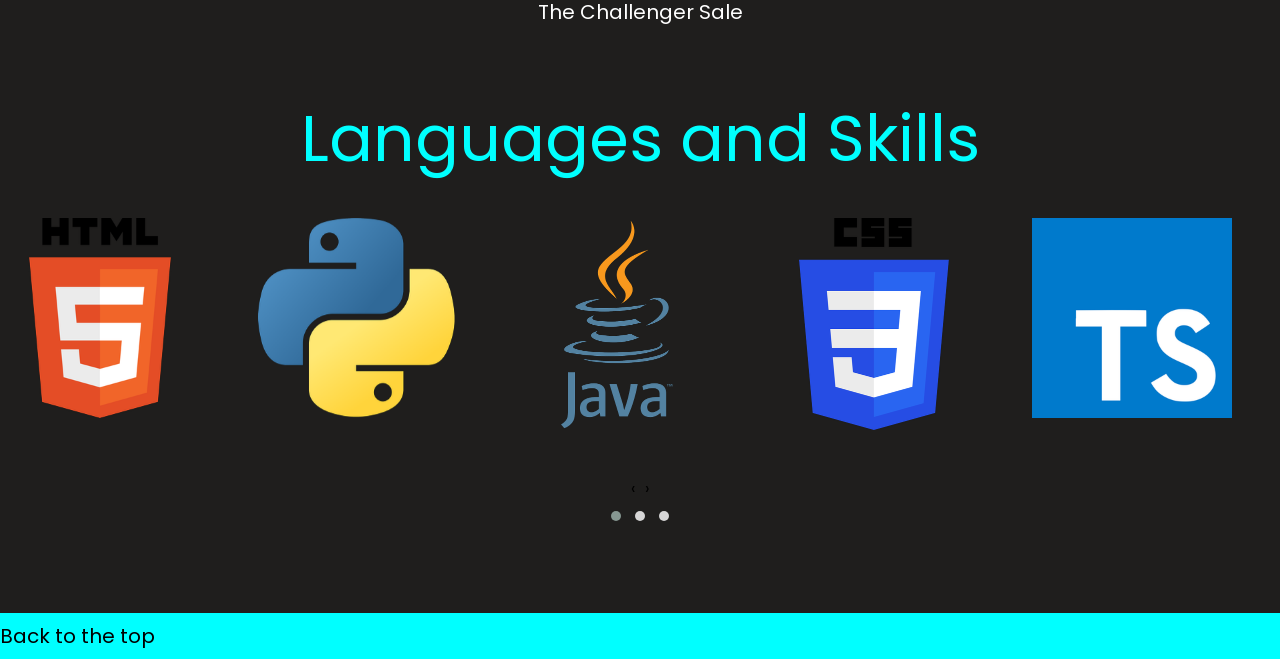
==== commit cf3b7288: "Merge branch 'master' of https://github.com/tonioluwole/mobiletoni.github.io" ====
--- a/index.html
+++ b/index.html
@@ -45,7 +45,7 @@
     <body>
         <!--=HERO=--><center>
         <div class="hero">
-            <h1 id="hero"> Hi, I'm Toni</h1>
+            <h1 id="hero"><strong>Hi, I'm Toni</strong></h1>
             <p id="poppinsmain"><span id="spin"></span><br></p> 
             <a href="#portfolio">
                 <button id="contactbutton"> View my works </button>
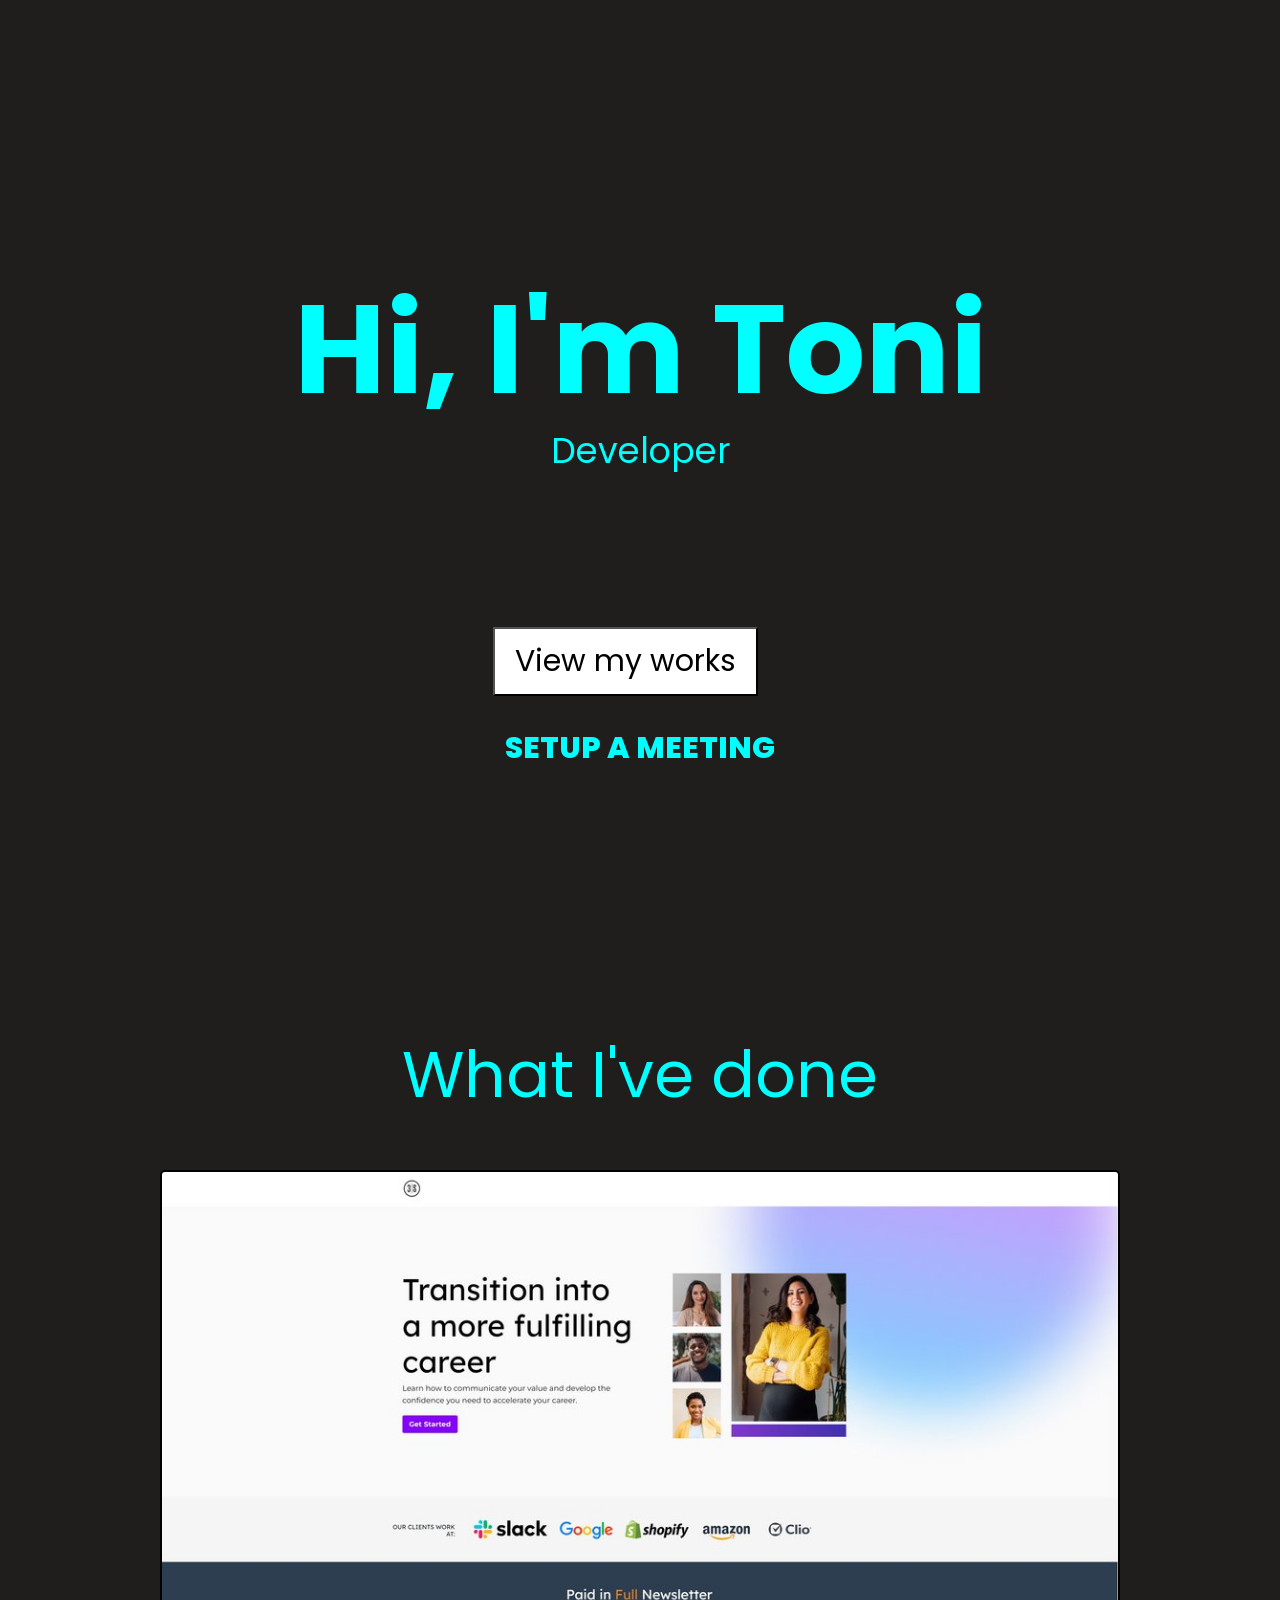
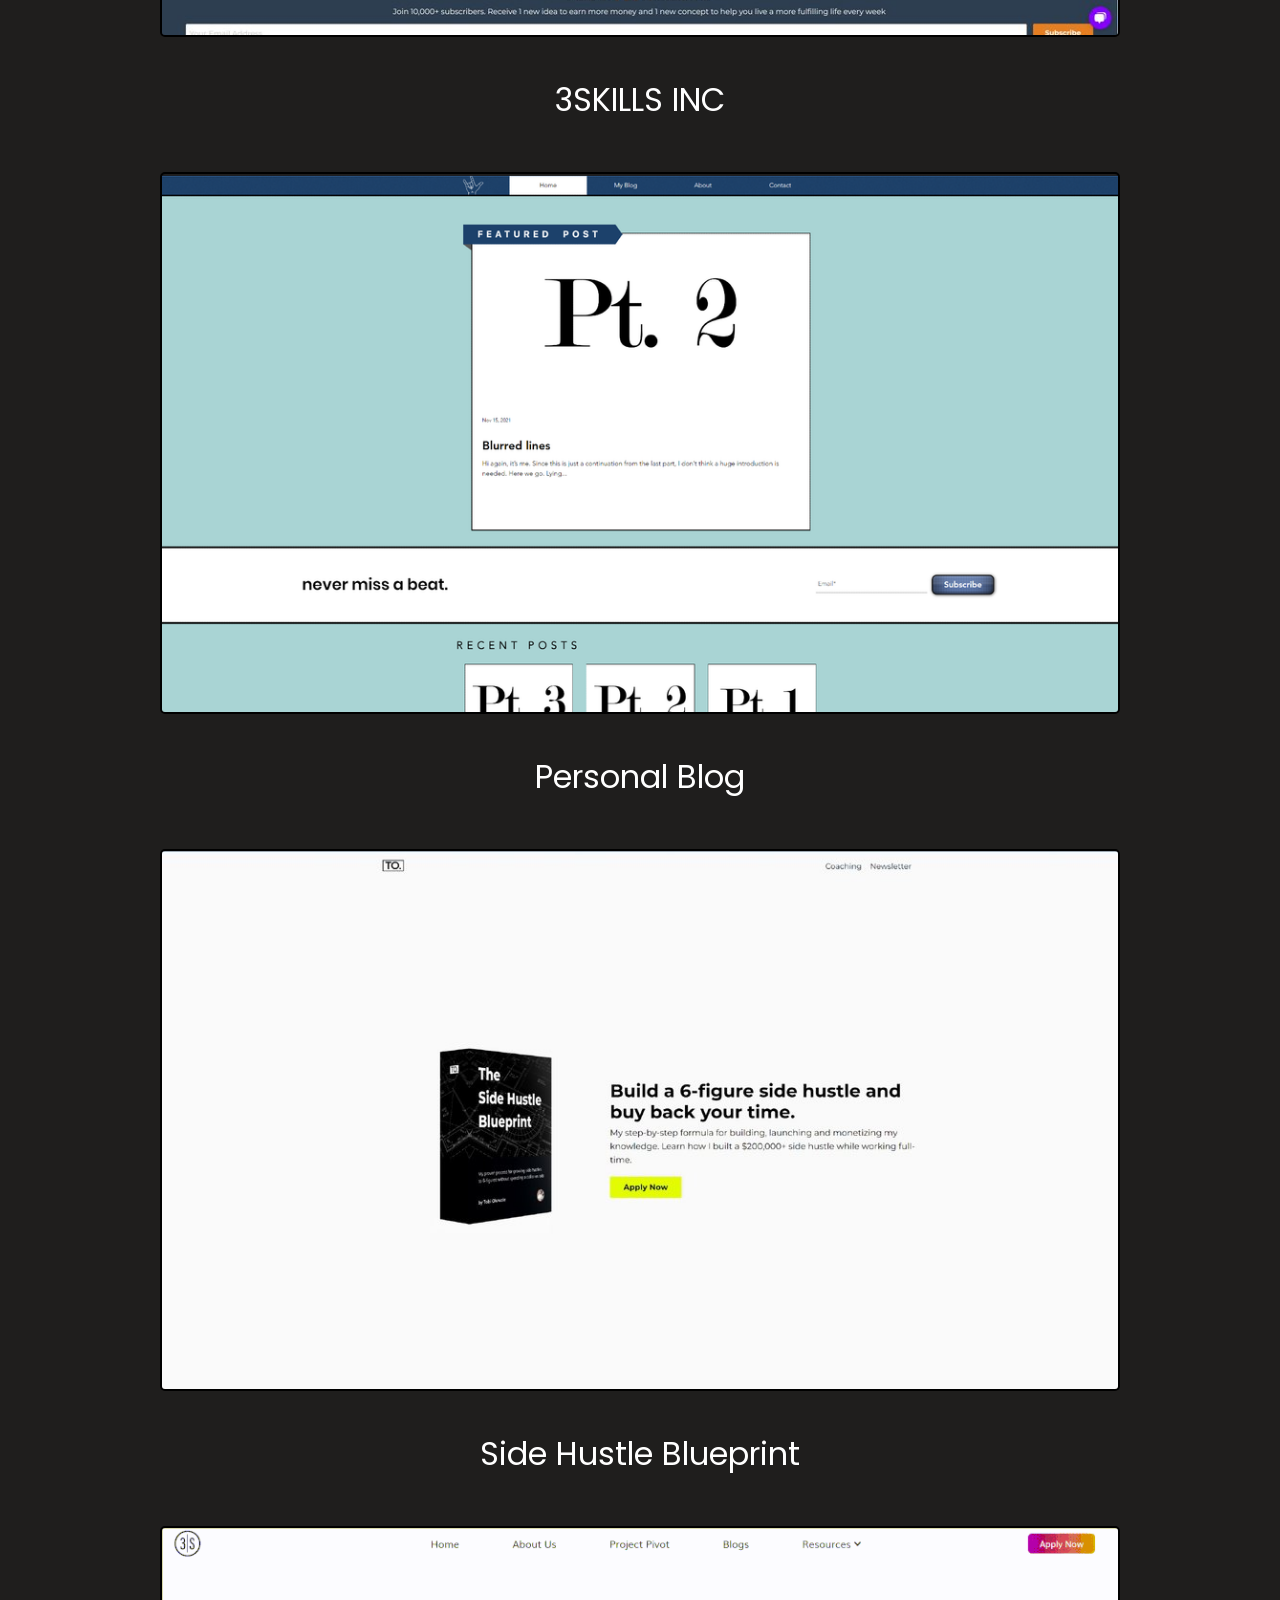
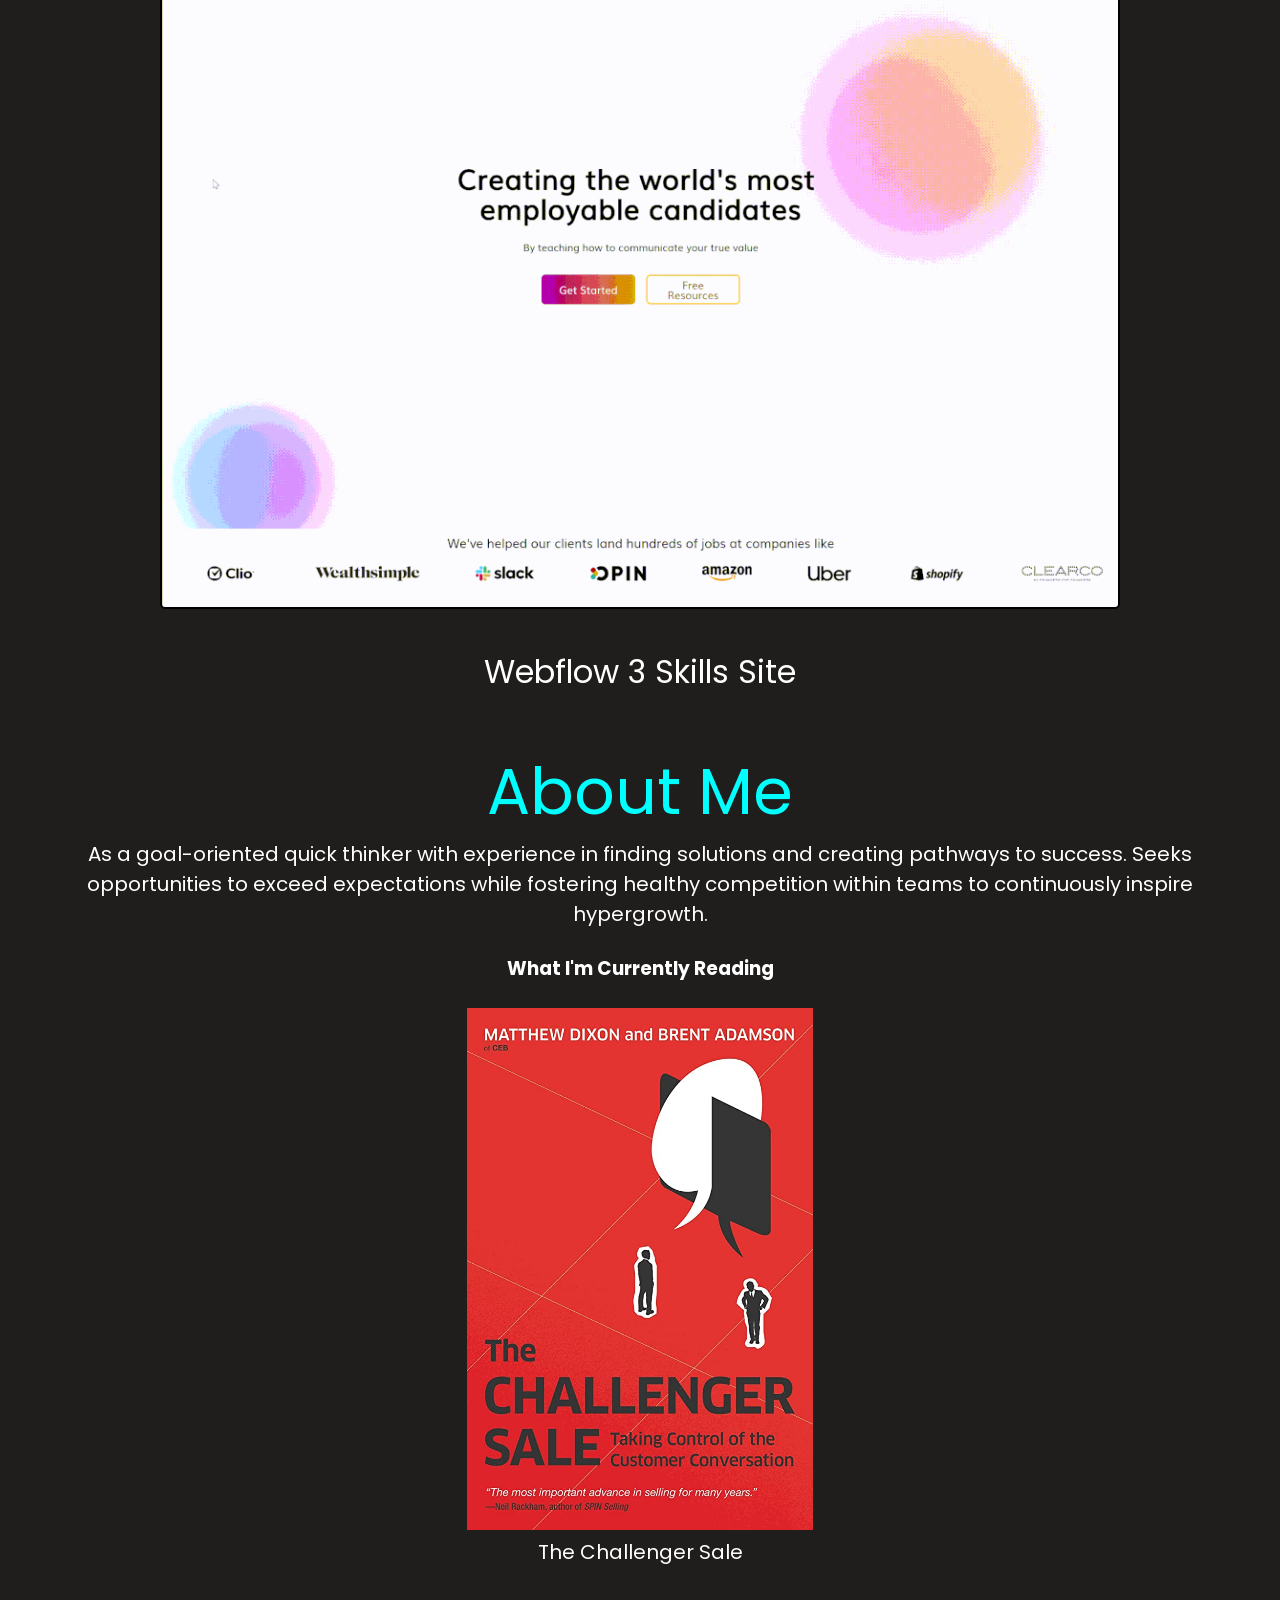
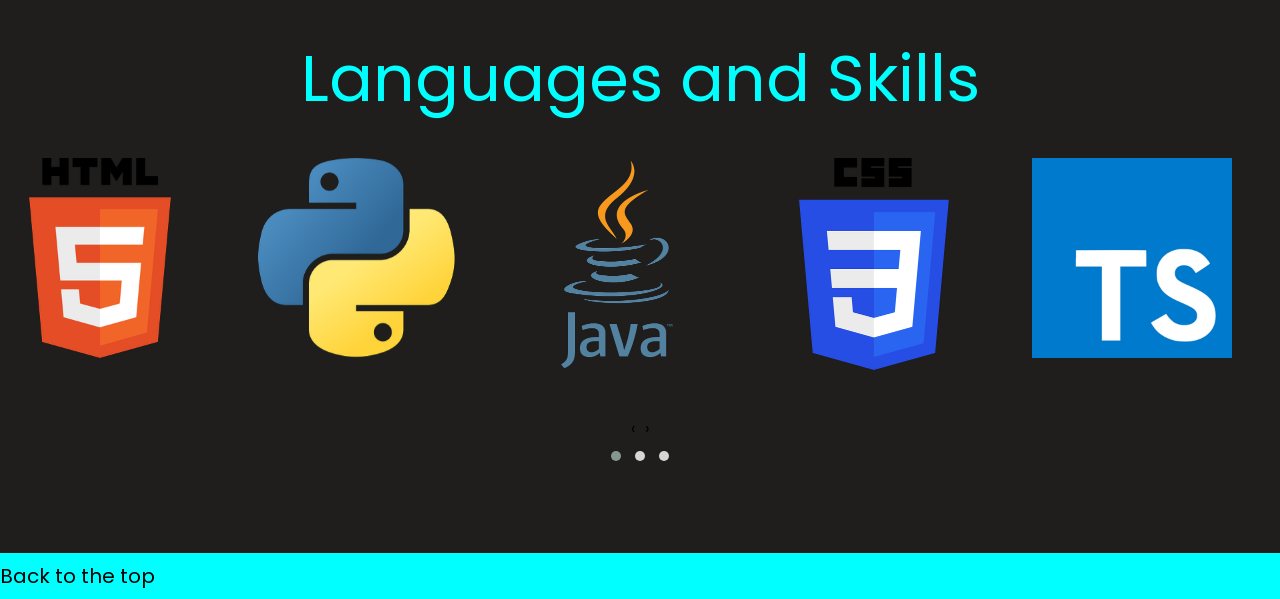
==== commit c46cfbe4: "f" ====
--- a/index.html
+++ b/index.html
@@ -54,9 +54,7 @@
                 <a id="meet" href="https://calendly.com/tonioluwole/30min" target="_blank">
                     SETUP A MEETING
                 </a>
-                <a id="email" href="mailto:tonioluwole@gmail.com" target="_blank">
-                    EMAIL
-                </a>
+               
             </hero>        
         </div>
 
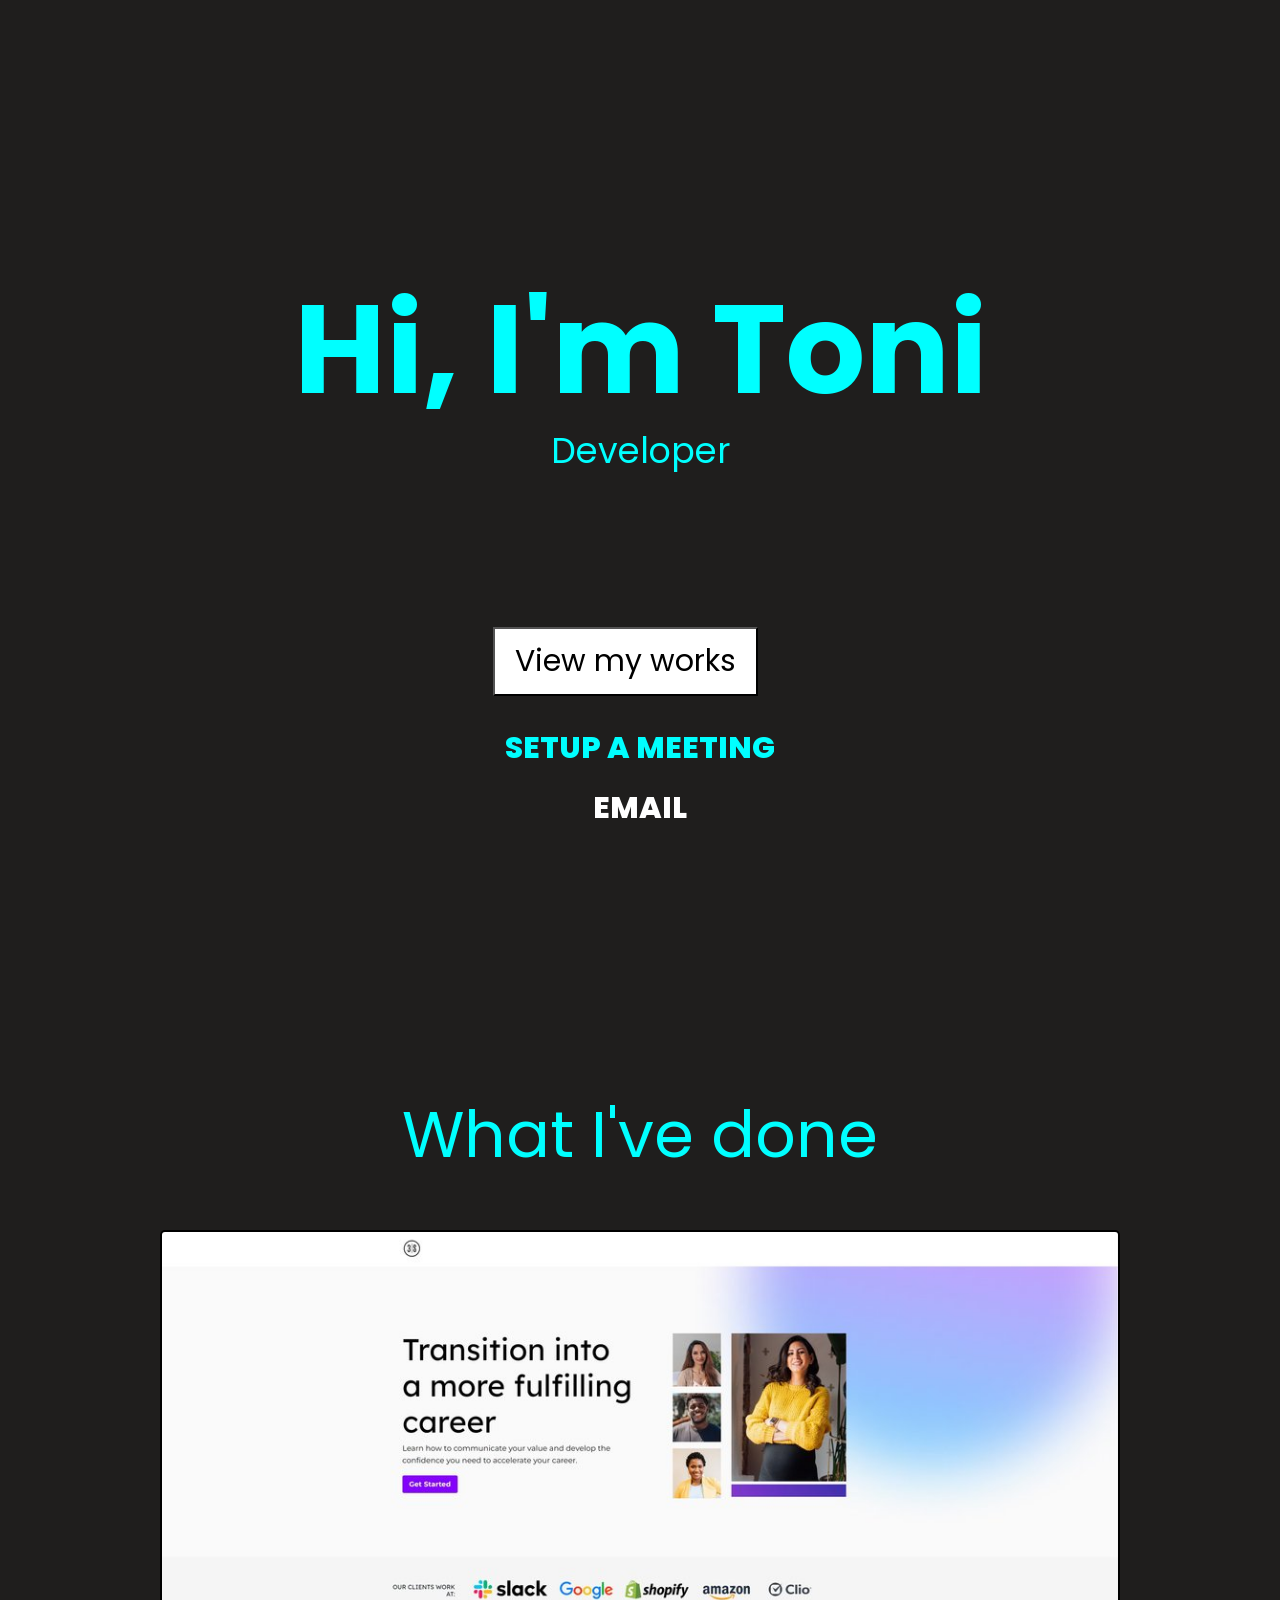
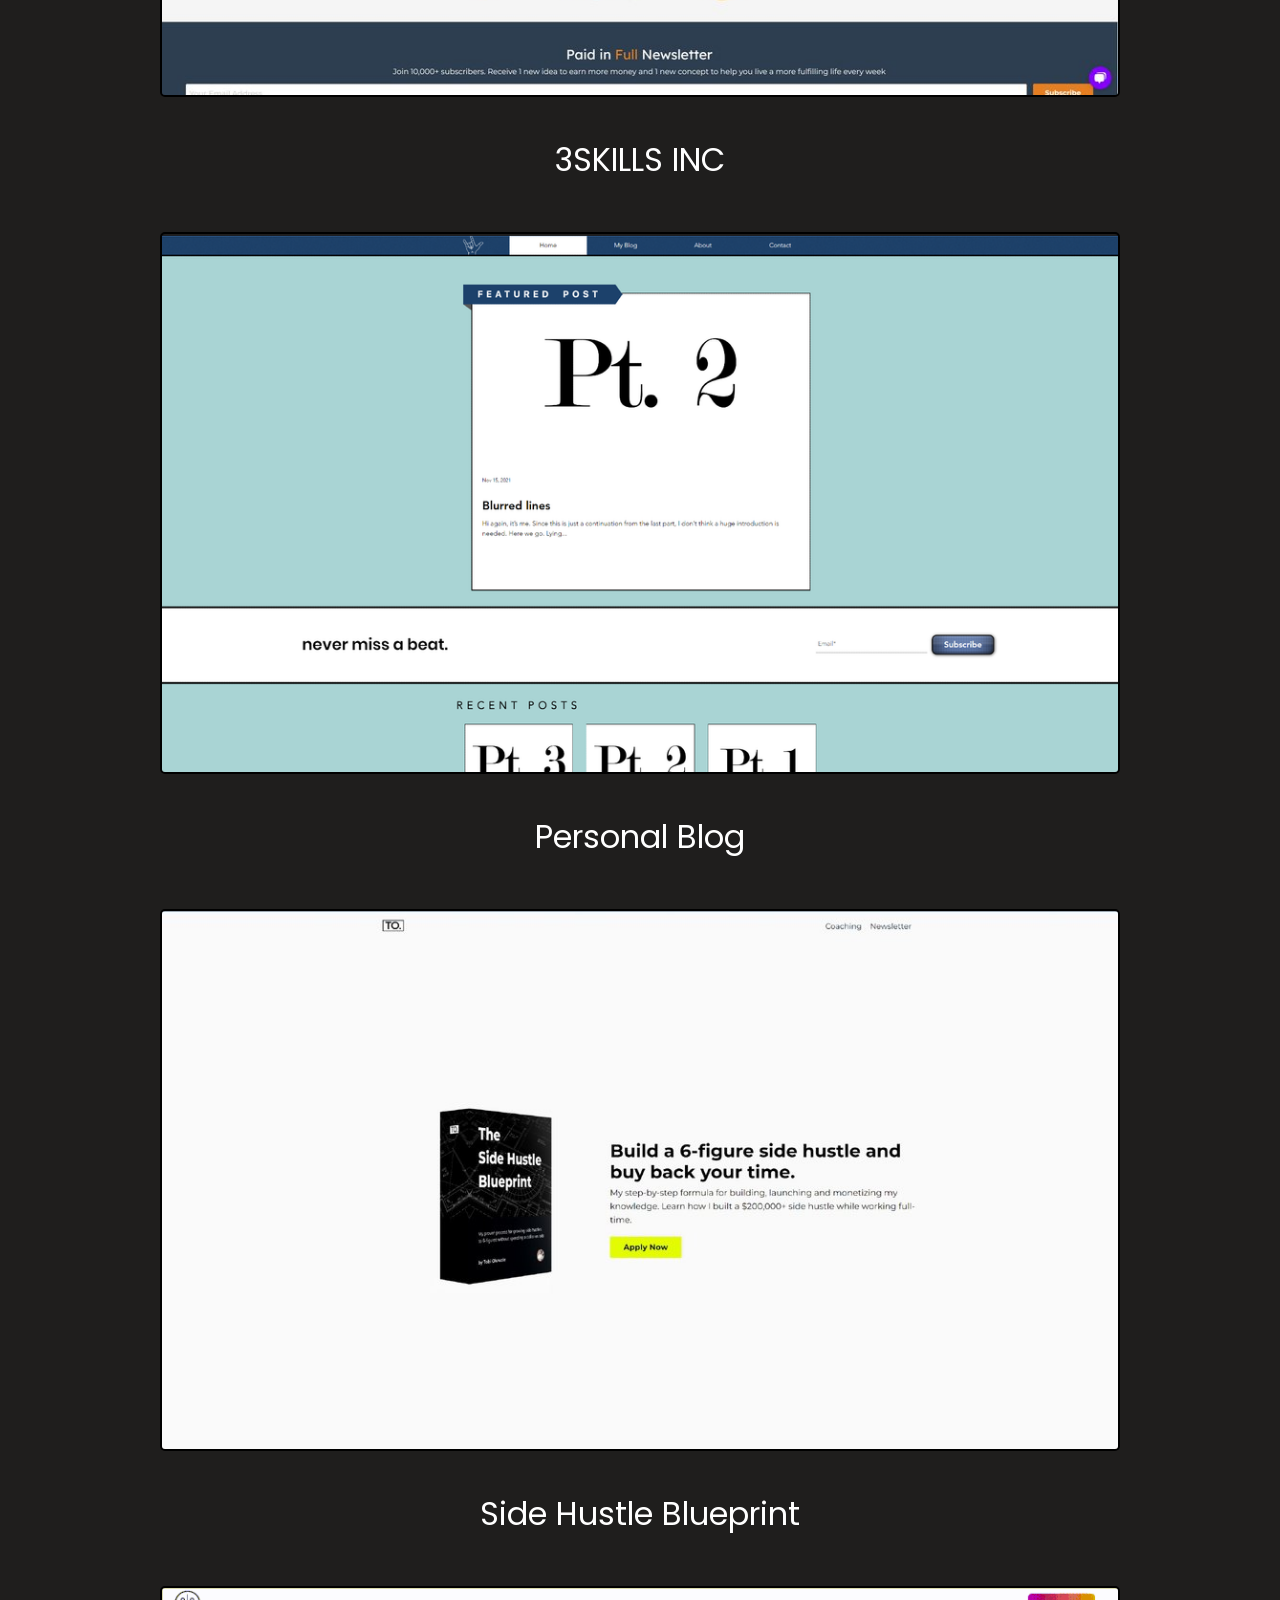
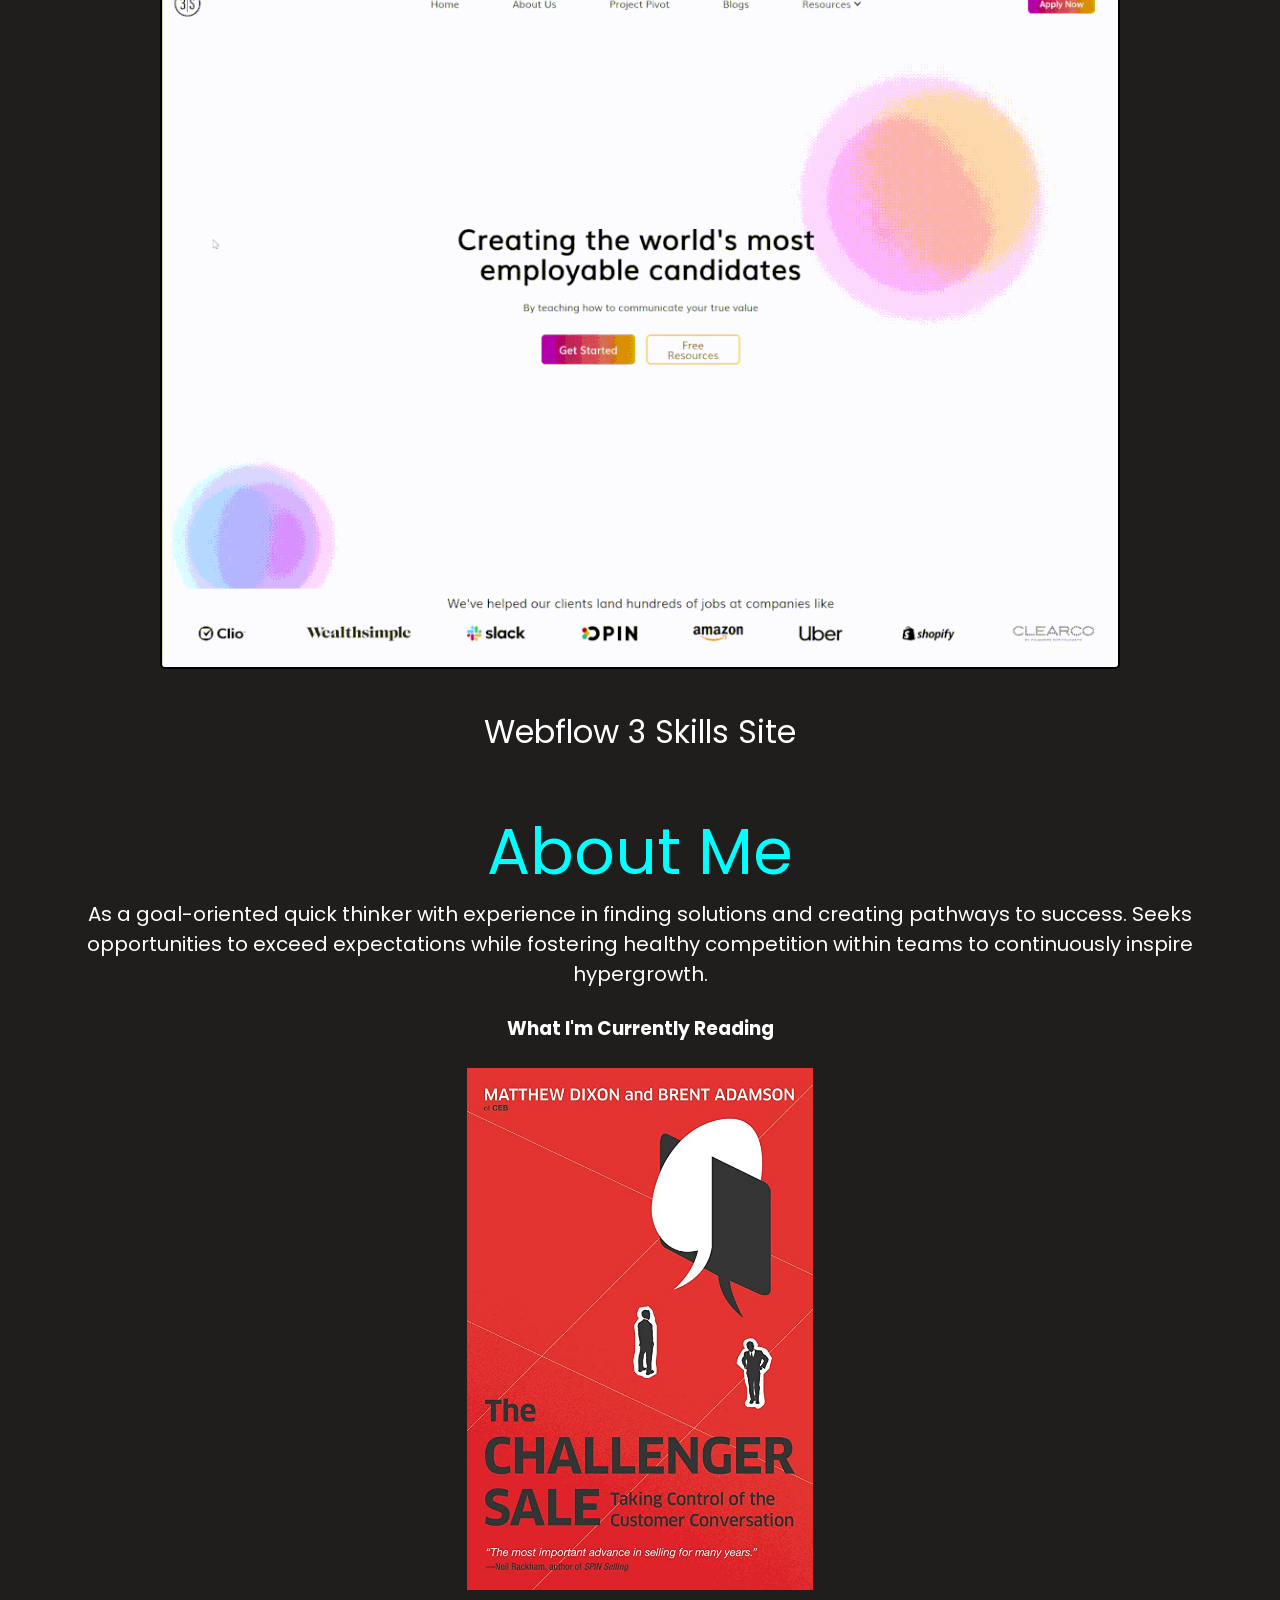
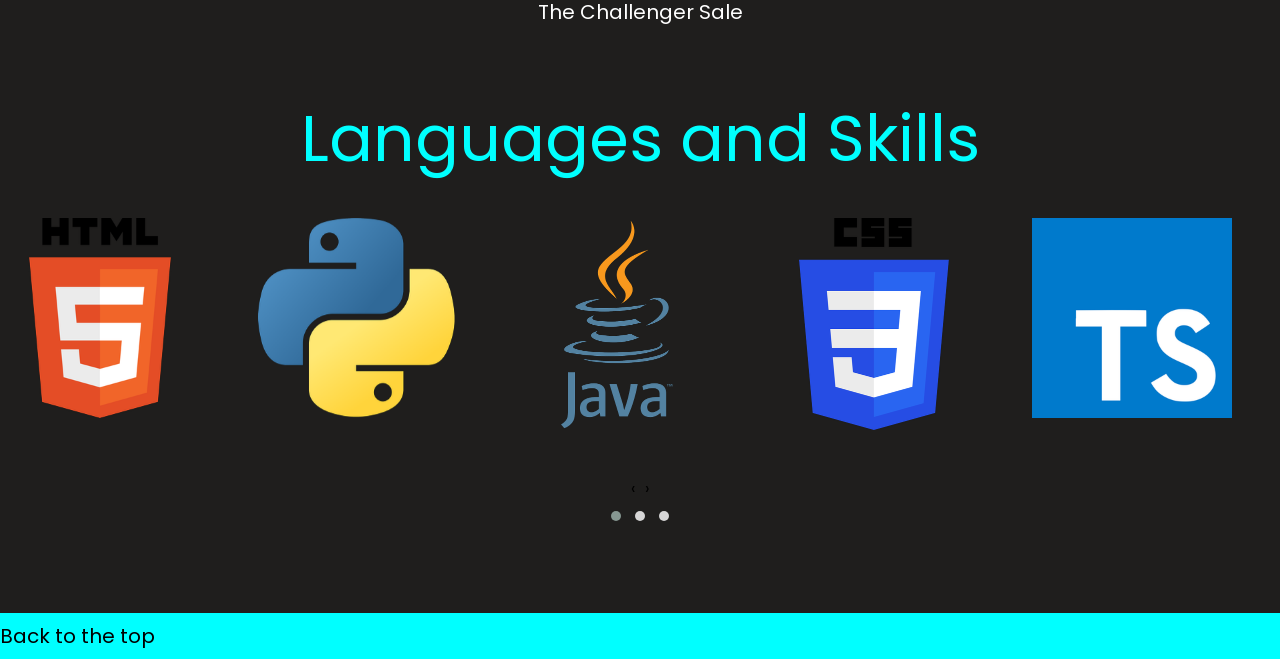
==== commit 0944b9f2: "." ====
--- a/index.html
+++ b/index.html
@@ -54,7 +54,9 @@
                 <a id="meet" href="https://calendly.com/tonioluwole/30min" target="_blank">
                     SETUP A MEETING
                 </a>
-               
+                <a id="email" href="mailto:tonioluwole@gmail.com" target="_blank">
+                    EMAIL
+                </a>
             </hero>        
         </div>
 
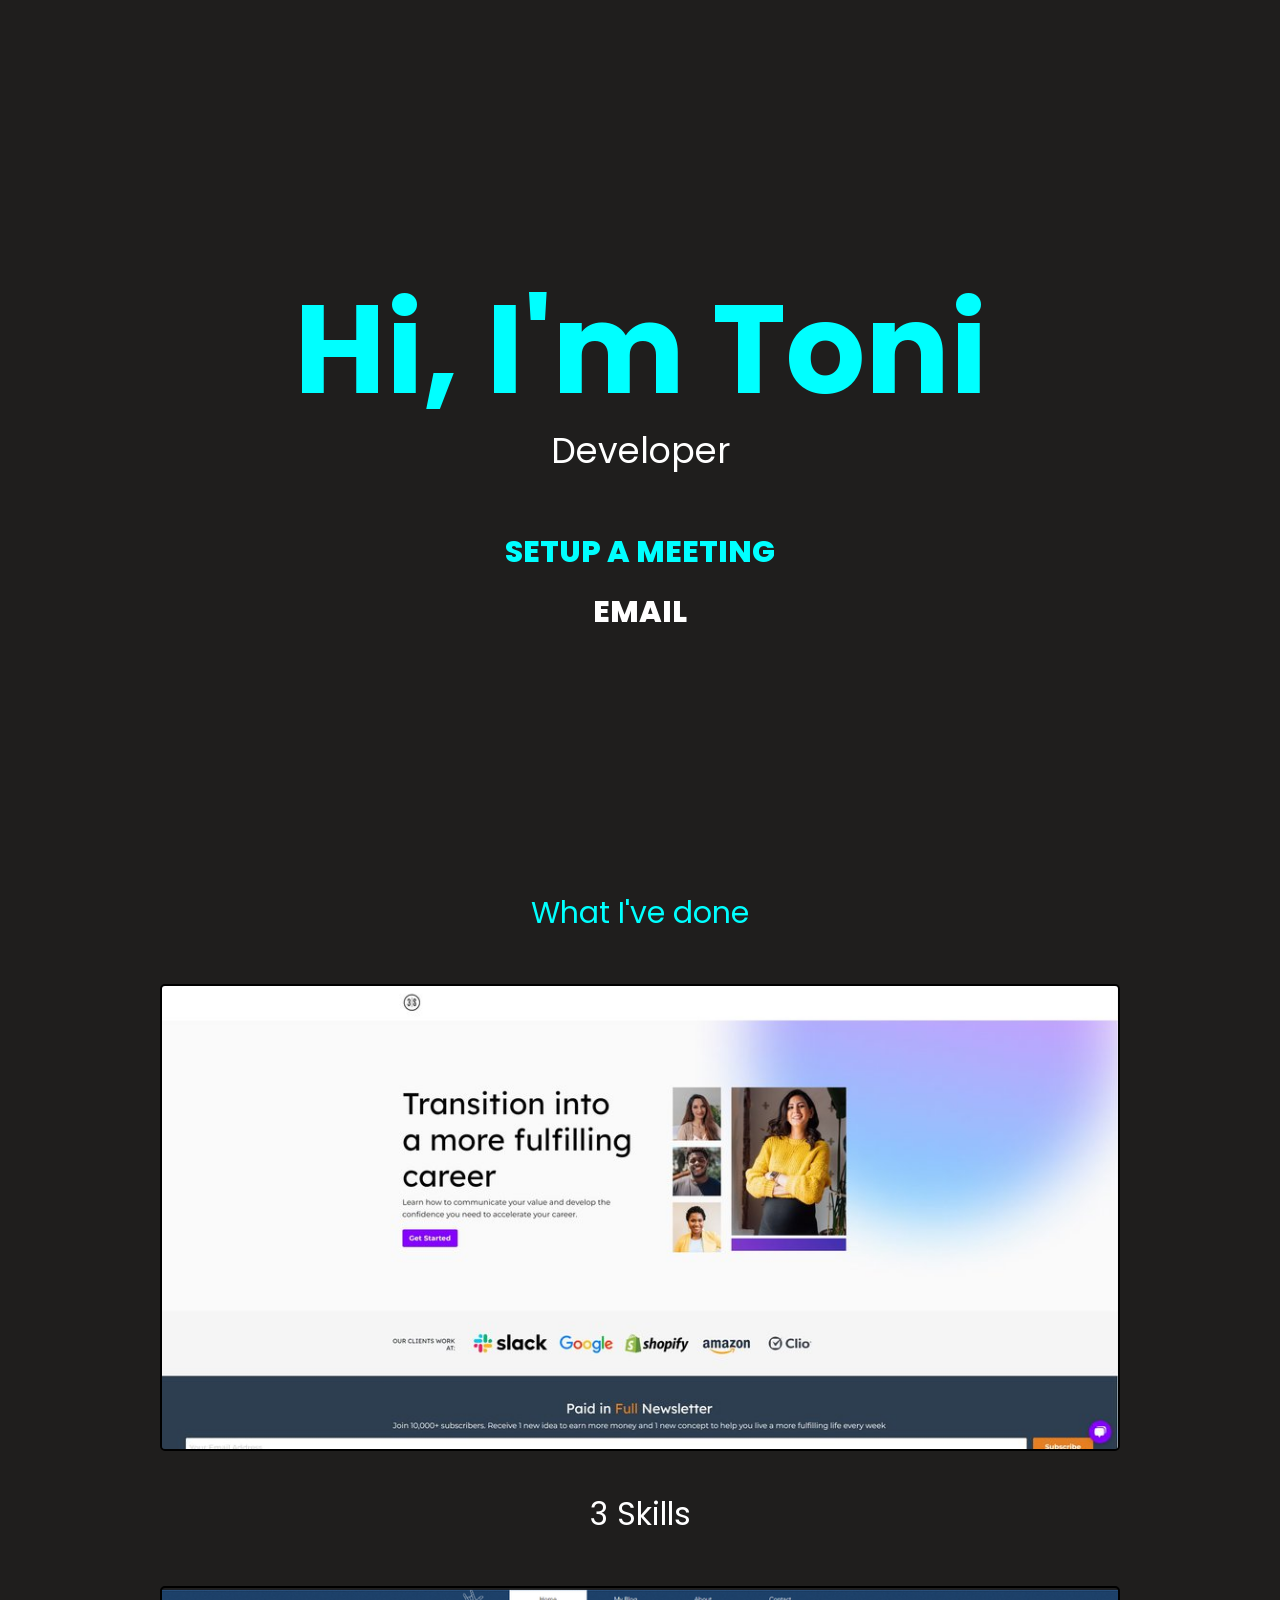
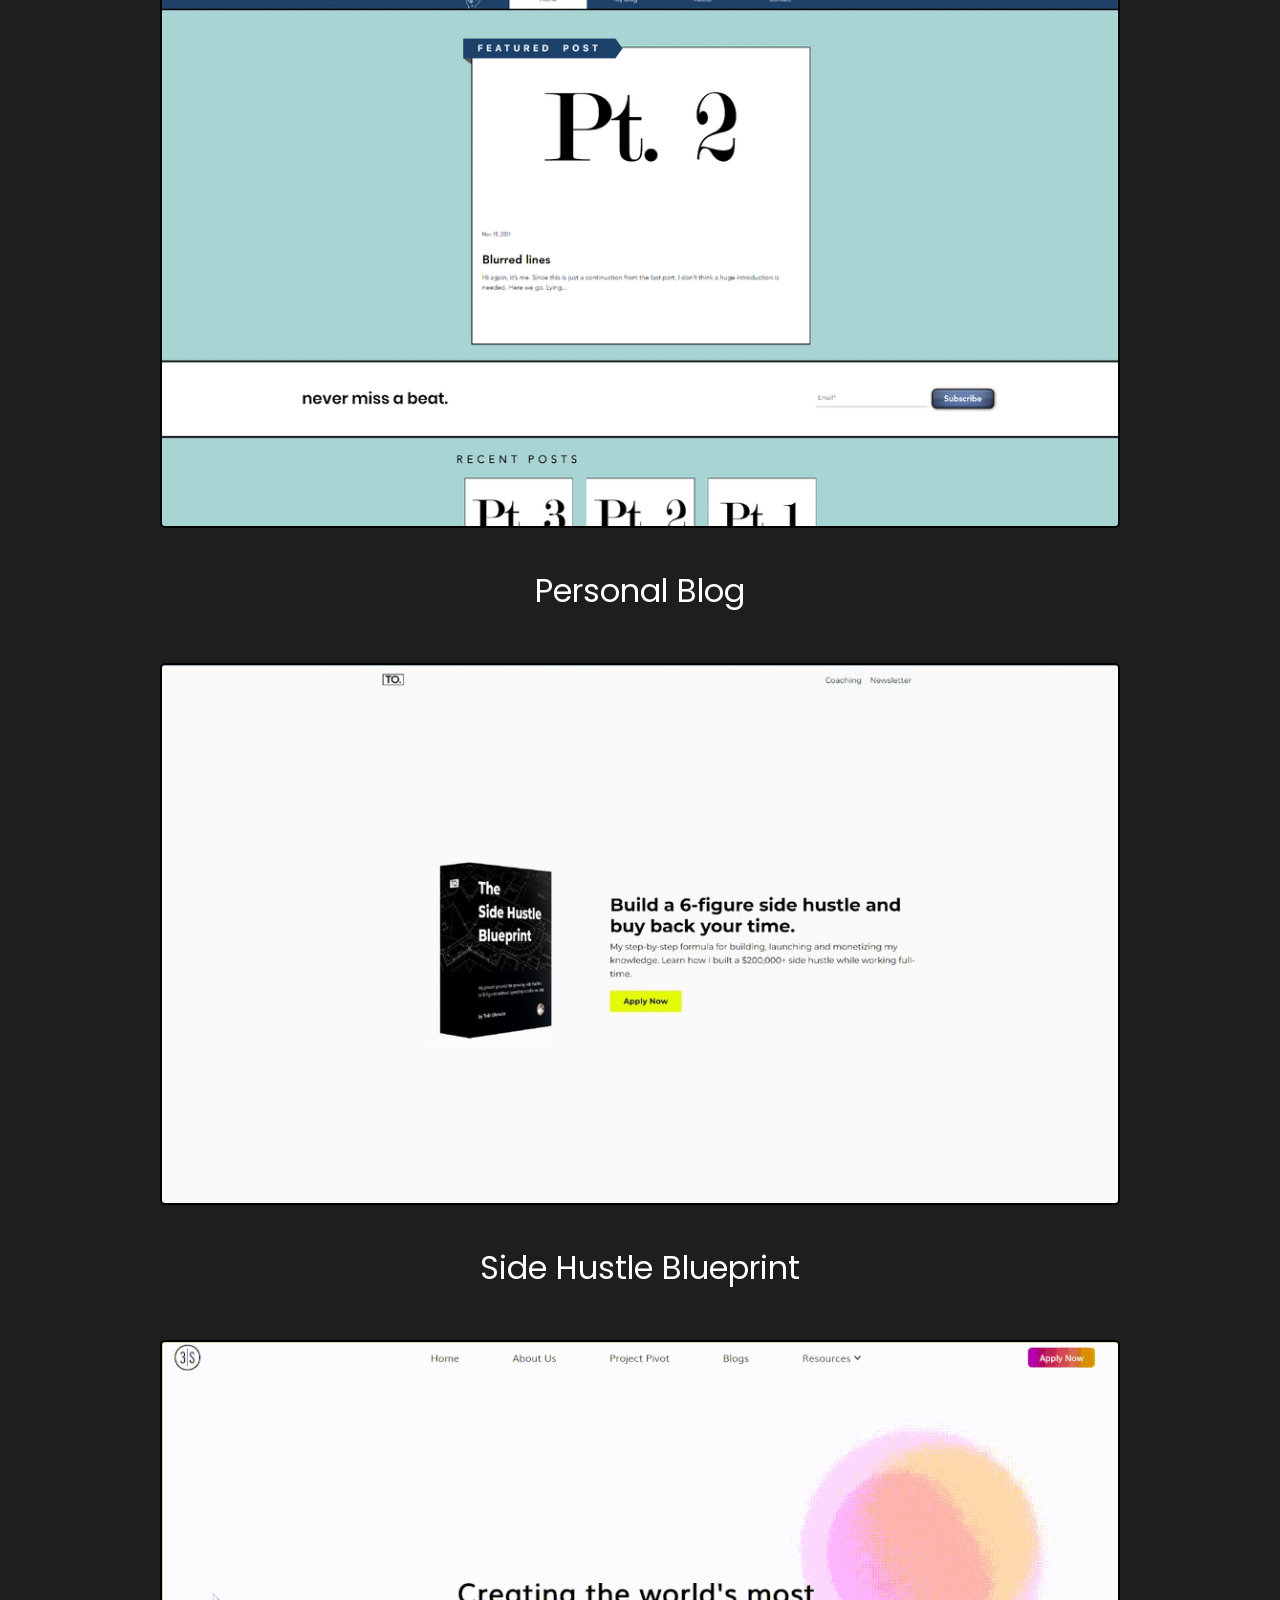
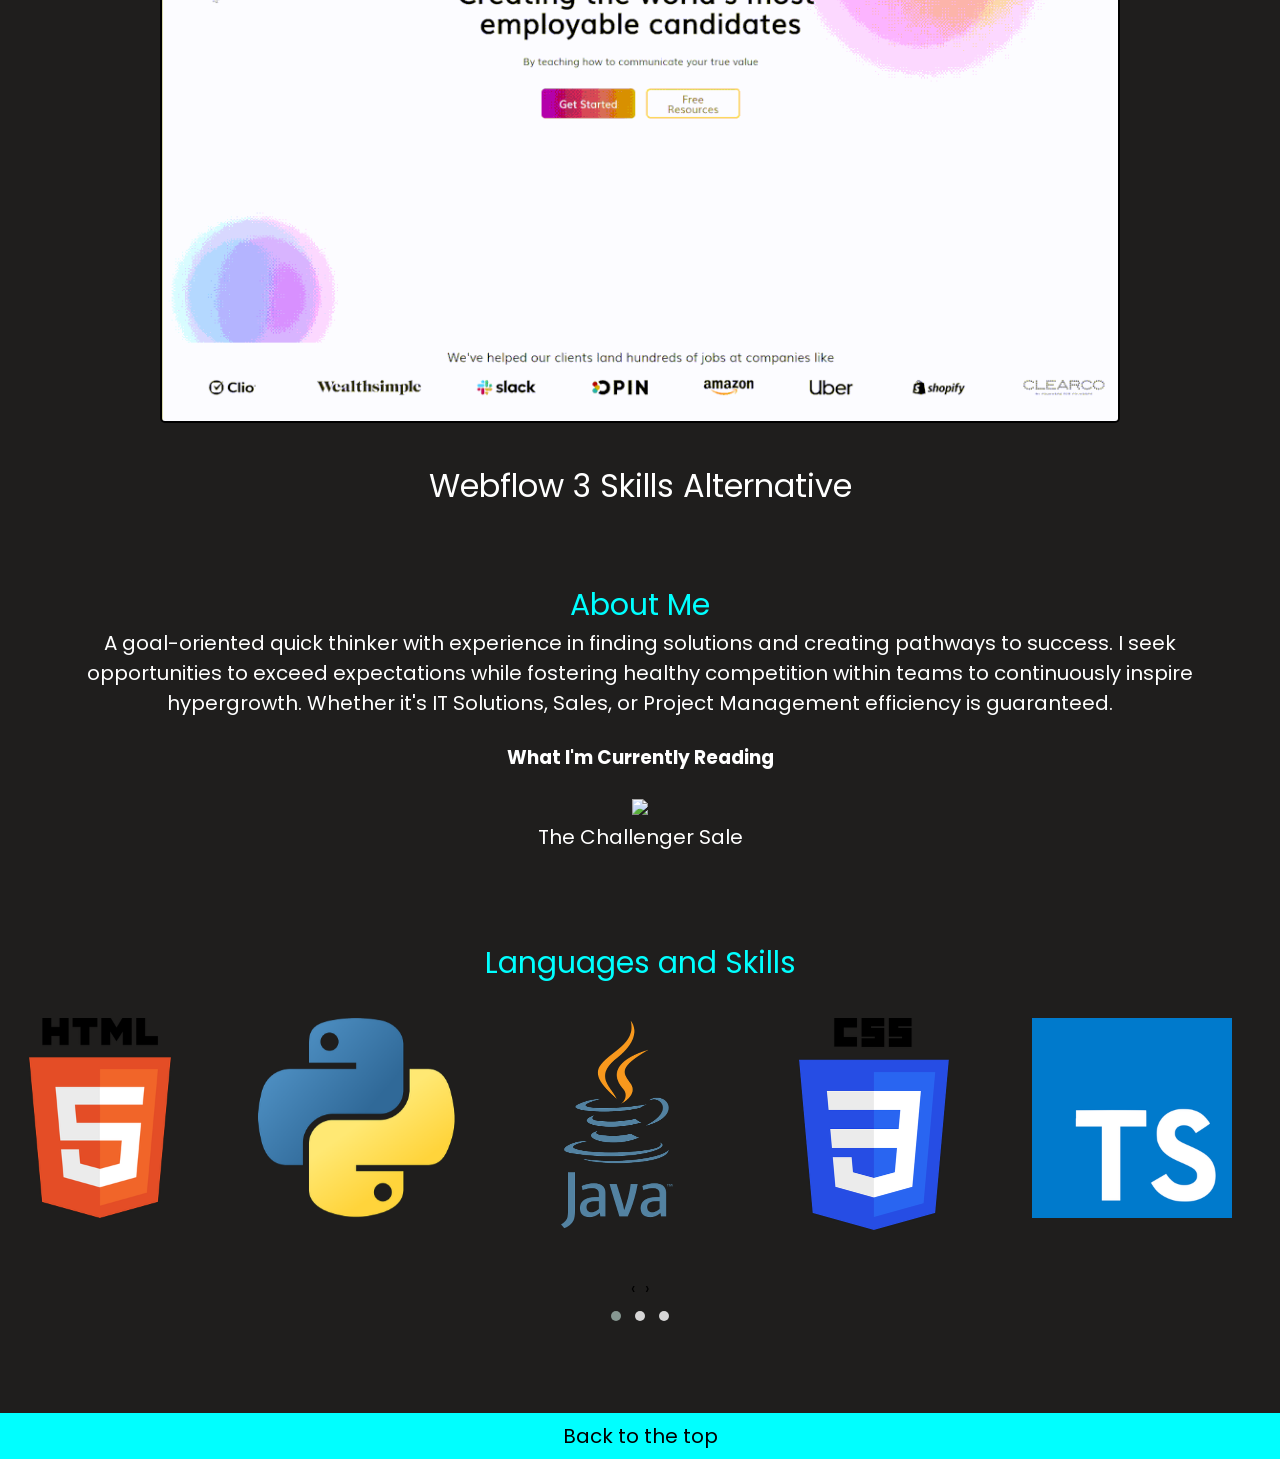
==== commit 8b267467: "." ====
--- a/index.html
+++ b/index.html
@@ -46,10 +46,8 @@
         <!--=HERO=--><center>
         <div class="hero">
             <h1 id="hero"><strong>Hi, I'm Toni</strong></h1>
-            <p id="poppinsmain"><span id="spin"></span><br></p> 
-            <a href="#portfolio">
-                <button id="contactbutton"> View my works </button>
-            </a>
+            <p id="poppinsmain"><span id="spin"></span><br></br></p> 
+           
             <hero>
                 <a id="meet" href="https://calendly.com/tonioluwole/30min" target="_blank">
                     SETUP A MEETING
@@ -67,7 +65,7 @@
             <div id="mportfolio">
                 <a href="https://www.the3skills.com" target="_blank">
                 <img src="images\3Skills1.jpeg">
-                <h2>3SKILLS INC </h2></a>
+                <h2>3 Skills </h2></a>
 
                 <a href="https://bit.ly/bcily" target="_blank">
                 <img src="images\BCILY1.png">
@@ -79,34 +77,33 @@
 
                 <a href="https://3skills-website-rebrand-f81ad1d543fa915.webflow.io/" target="_blank">
                 <img src="images\Webflow3Skills.gif">
-                <h2>Webflow 3 Skills Site</h2></a>
+                <h2>Webflow 3 Skills Alternative</h2></a>
             </div>
-        </div>
-            
-        </div>
+        </div></br>
 
         <!--Section2-->
         <div id="aboutme" class="sectionB">
             <h1>About Me</h1>
                 <div id="paragraph">
                     <p id="me">
-                    As a goal-oriented quick thinker with experience in finding solutions and 
-                    creating pathways to success. Seeks opportunities to exceed expectations 
-                    while fostering healthy competition within teams to continuously inspire 
-                    hypergrowth.
+                        A goal-oriented quick thinker with experience in finding solutions and 
+                        creating pathways to success. I seek opportunities to exceed expectations 
+                        while fostering healthy competition within teams to continuously inspire 
+                        hypergrowth. Whether it's IT Solutions, Sales, or Project Management
+                        efficiency is guaranteed. 
                     </p>
                 </div>
             </br>
             <h3 style="color: white; font-weight: bold;">What I'm Currently Reading</h3></br>
                 <center>
                 <div id="Pages"> 
-                <a href="https://www.amazon.ca/Challenger-Sale-Control-Customer-Conversation/dp/0670922854/" target="_blank">
-                <img id="A1" src="images\TCS.jpg" style="width: 30%;">
+                    <a href="https://a.co/d/8UgmZ1t" target="_blank">
+                        <img id="A1" src="https://m.media-amazon.com/images/I/71tipGv0vfL._SL1500_.jpg" style="width: 30%;">
                 </a></div>
                 <p>
                     The Challenger Sale
                 </p>
-        </div></center>
+        </div></br></center>
         
         <!--Section3-->
         <div id="languages" class="sectionA">
@@ -162,11 +159,11 @@
         </div>-->
         <!--Footer-->
         <div id="footer" class="sectionB">
+            <center>
             <a href="#hero">
             <p style="color: black;">Back to the top</p>
             </a>         
             </center>
-            <p id="brag">built from scratch</p>
         </div>
 
         <!-- JQuery CDN-->
--- a/mstylesheet.css
+++ b/mstylesheet.css
@@ -6,13 +6,13 @@
 
 @keyframes spin {
   20% {
-    content: "Designer";
+    content: "Tech Enthusiast";
   }
   40% {
-    content: "Freelancer";
+    content: "Writer";
   }
   60% {
-    content: "Programmer";
+    content: "Quick Learner";
   }
   80% {
     content: "Developer";
@@ -65,7 +65,7 @@
 }
 
 #spin {
-  color: aqua;
+  color: white;
 }
 
 #spin:after {
@@ -241,7 +241,7 @@
 
 h1 {
   text-align: center;
-  font-size: 4rem;
+  font-size: 30px;
   font-family: "Poppins", sans-serif;
   color: aqua;
   font-weight: normal;
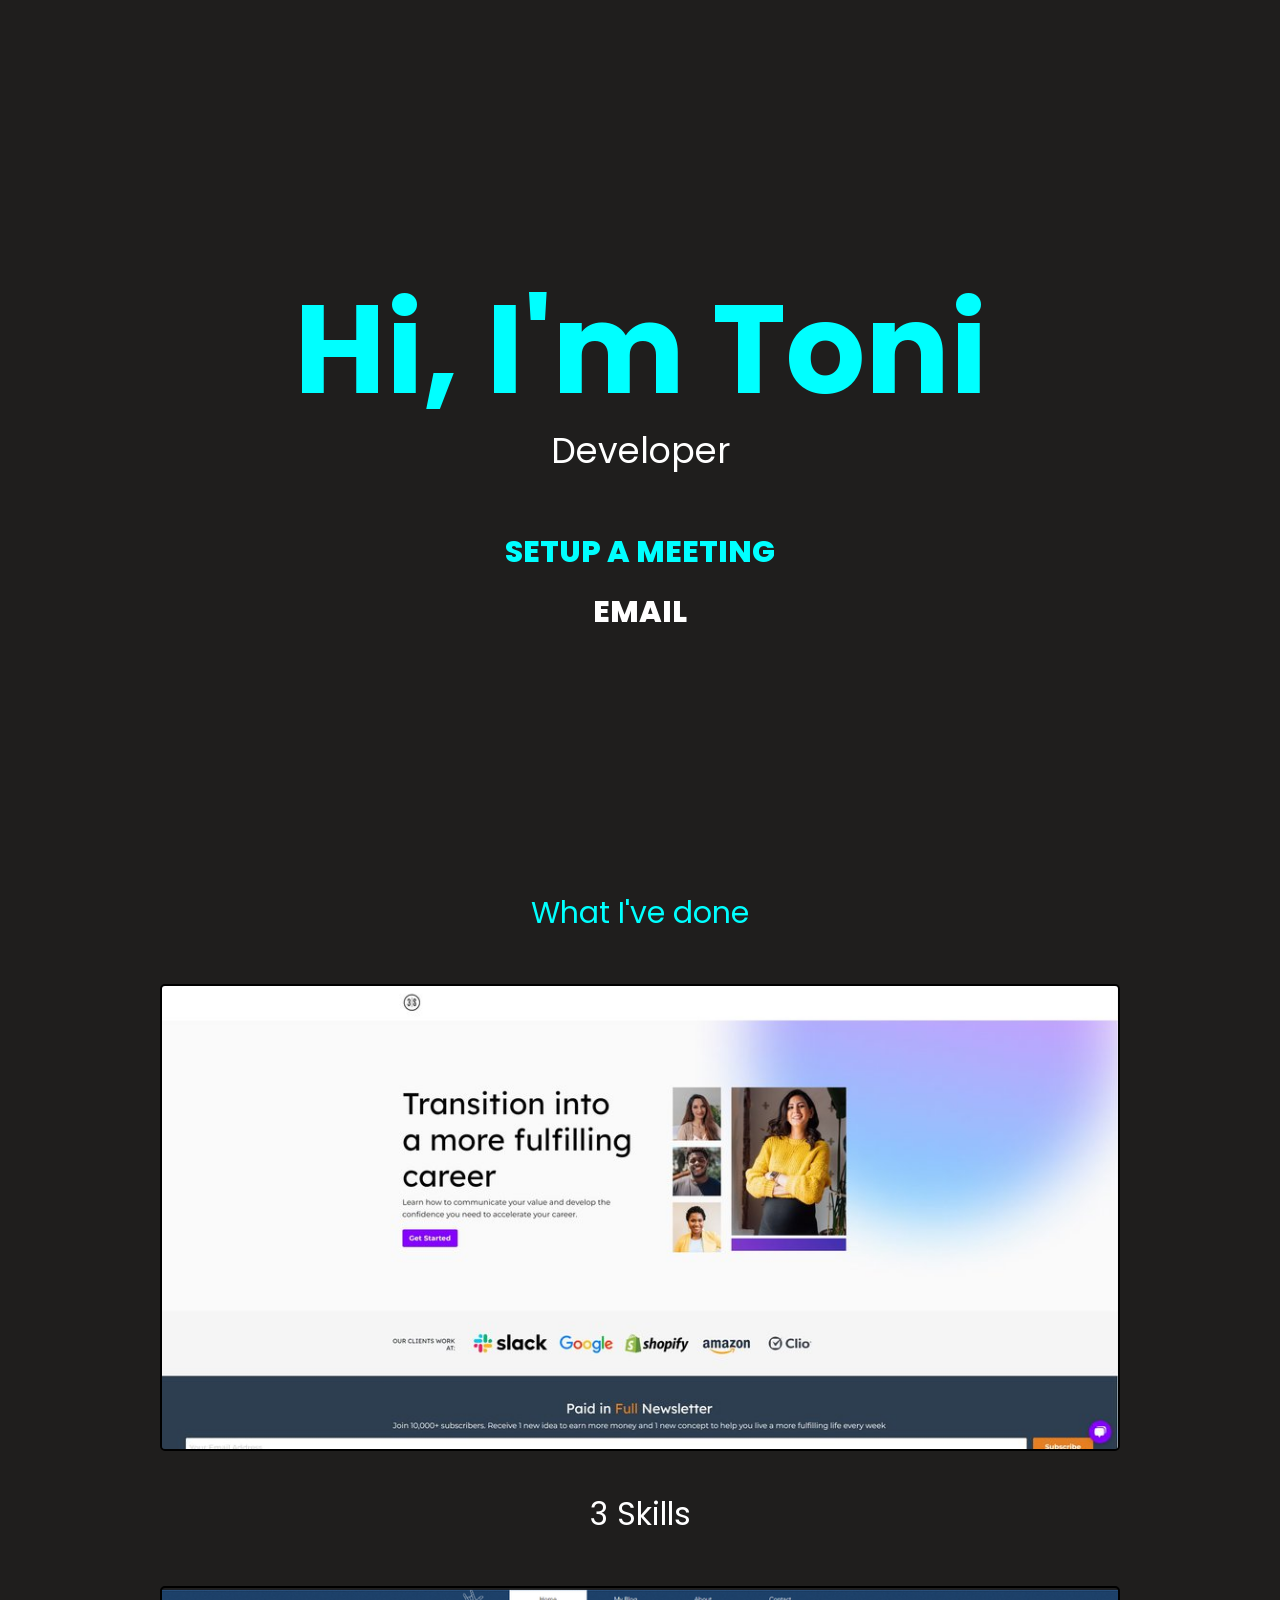
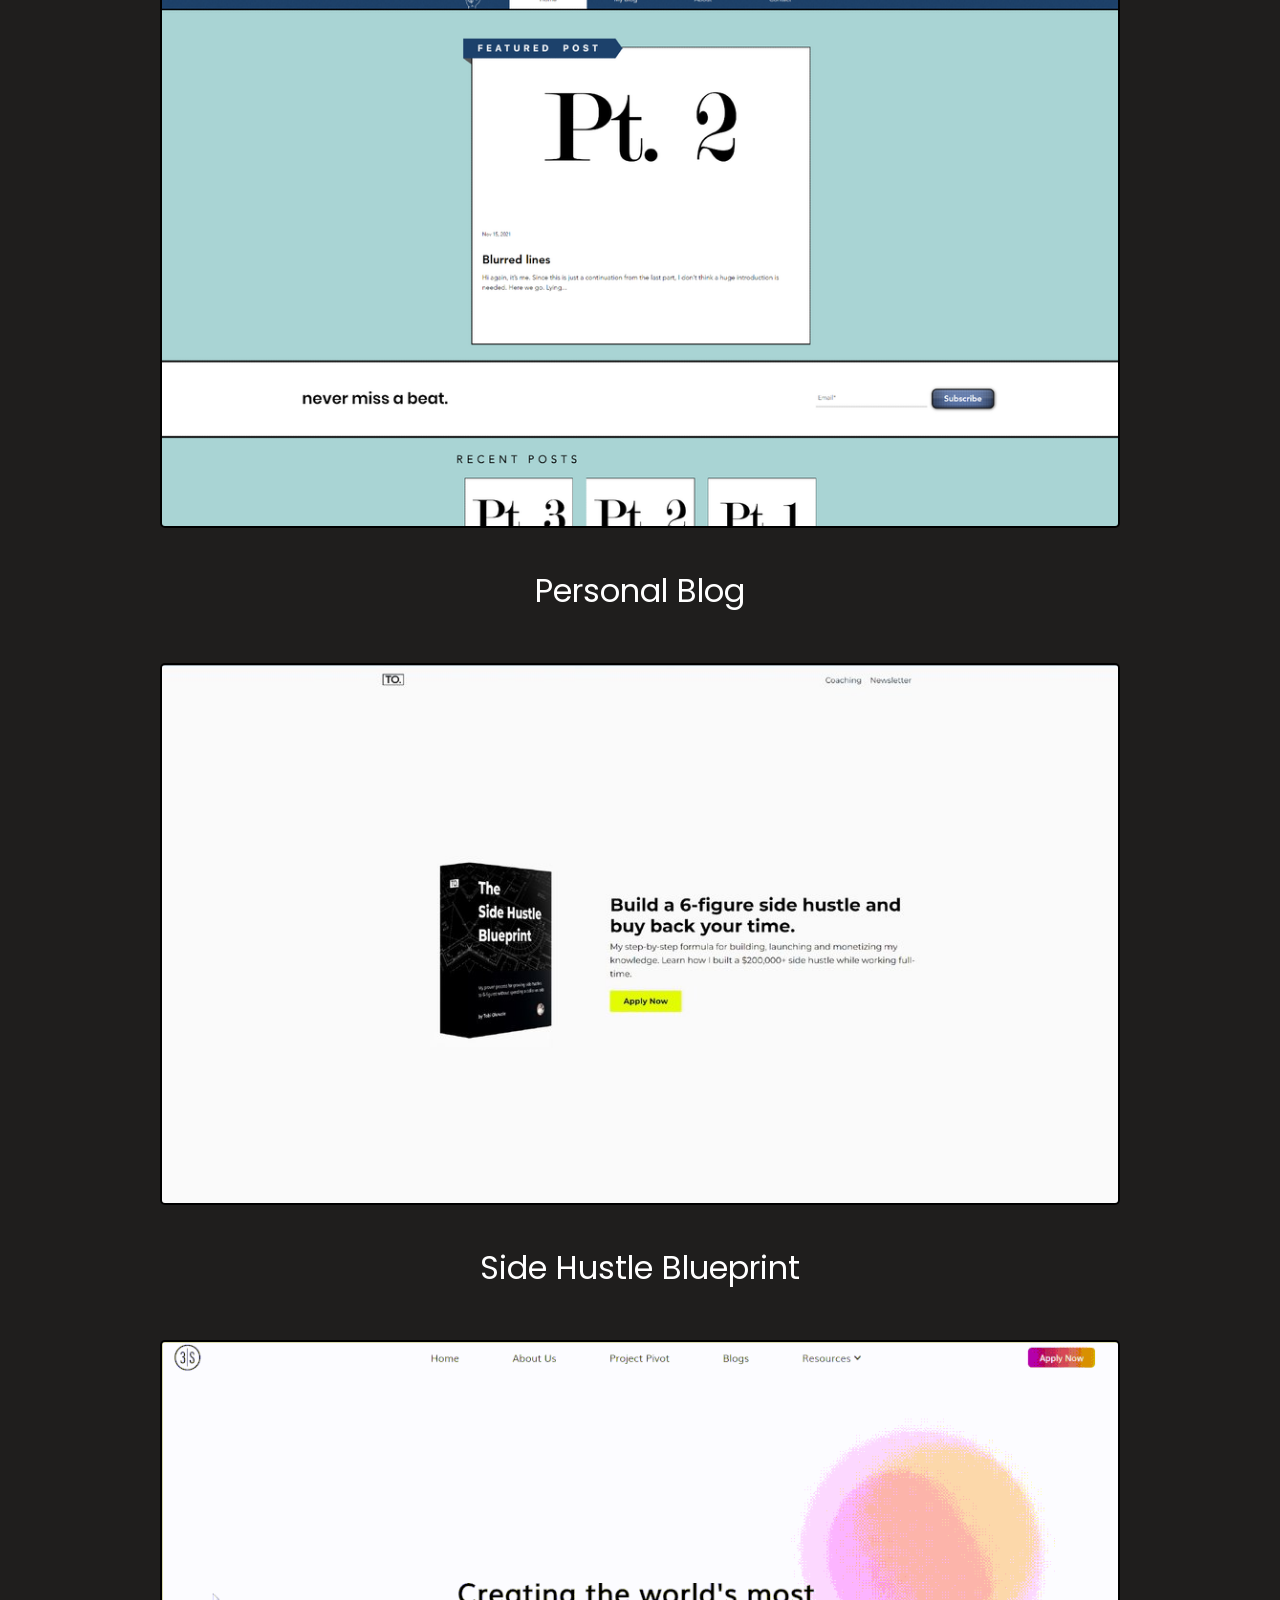
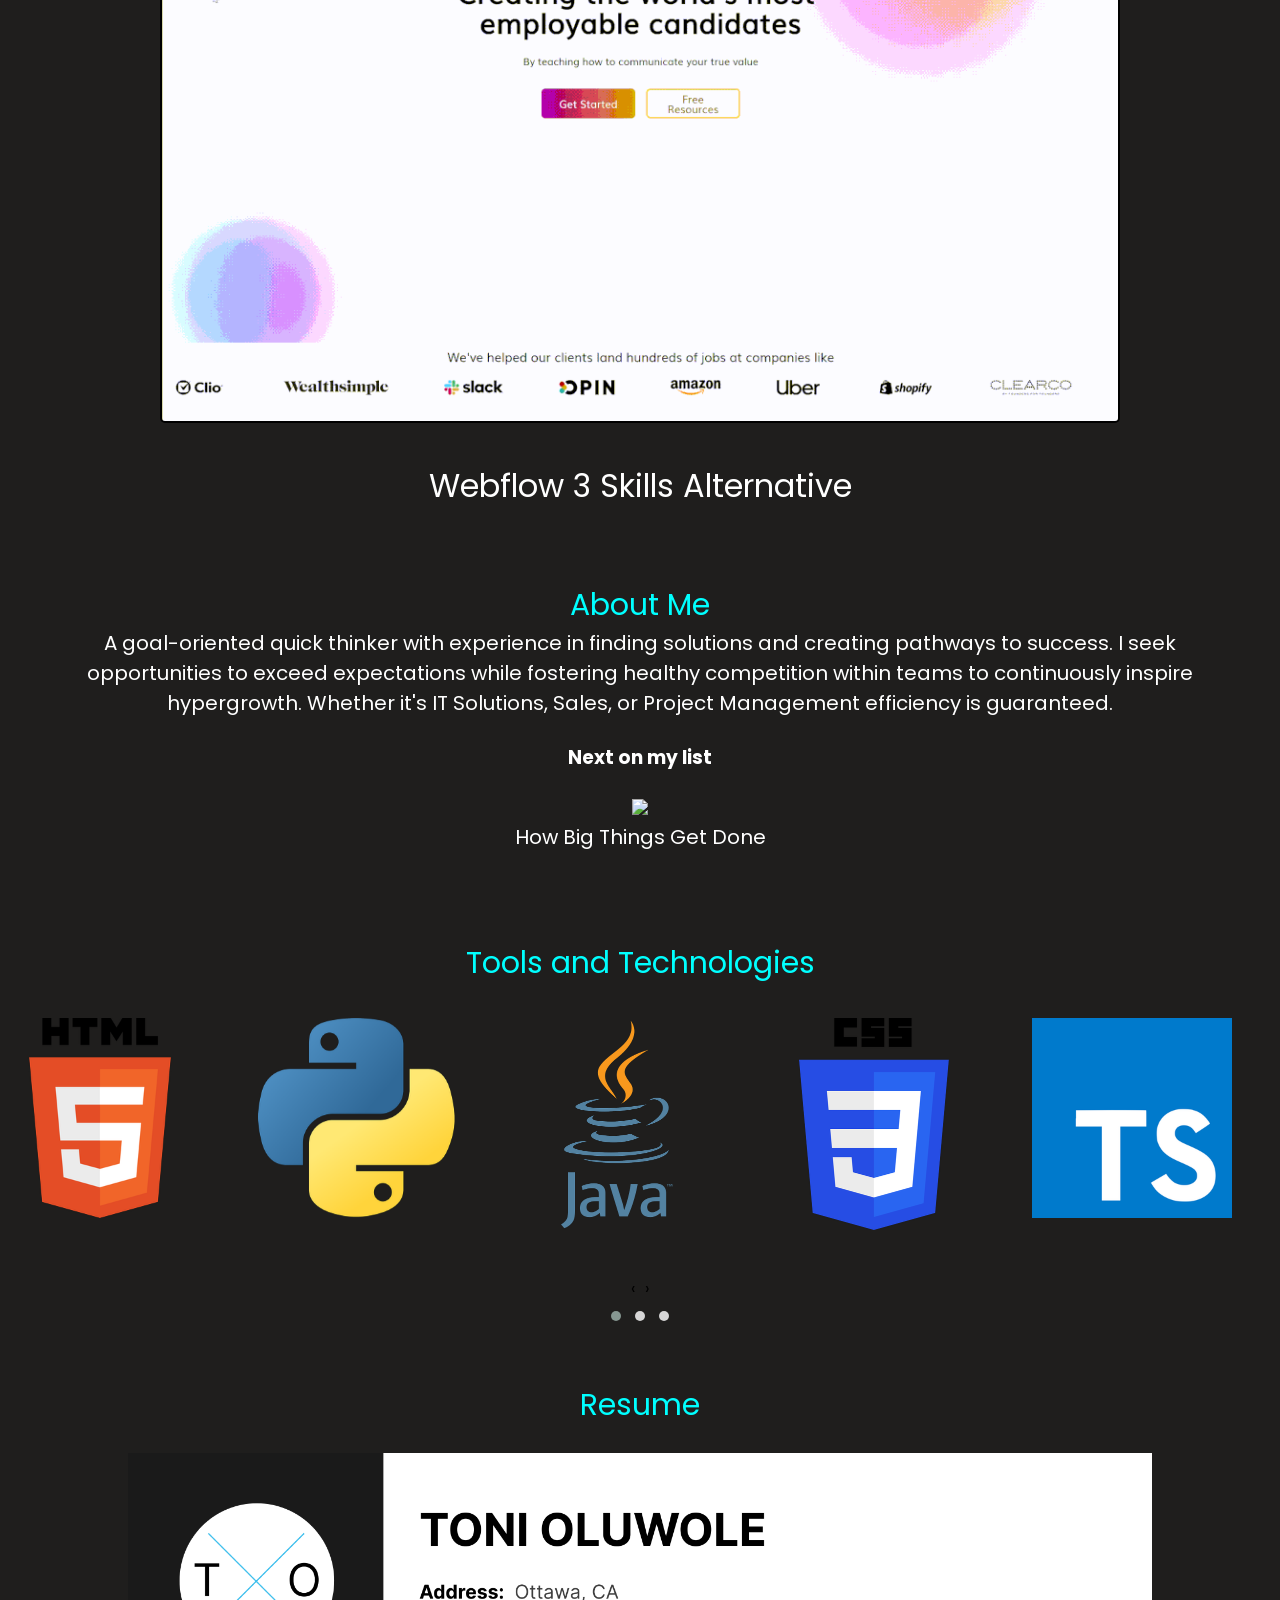
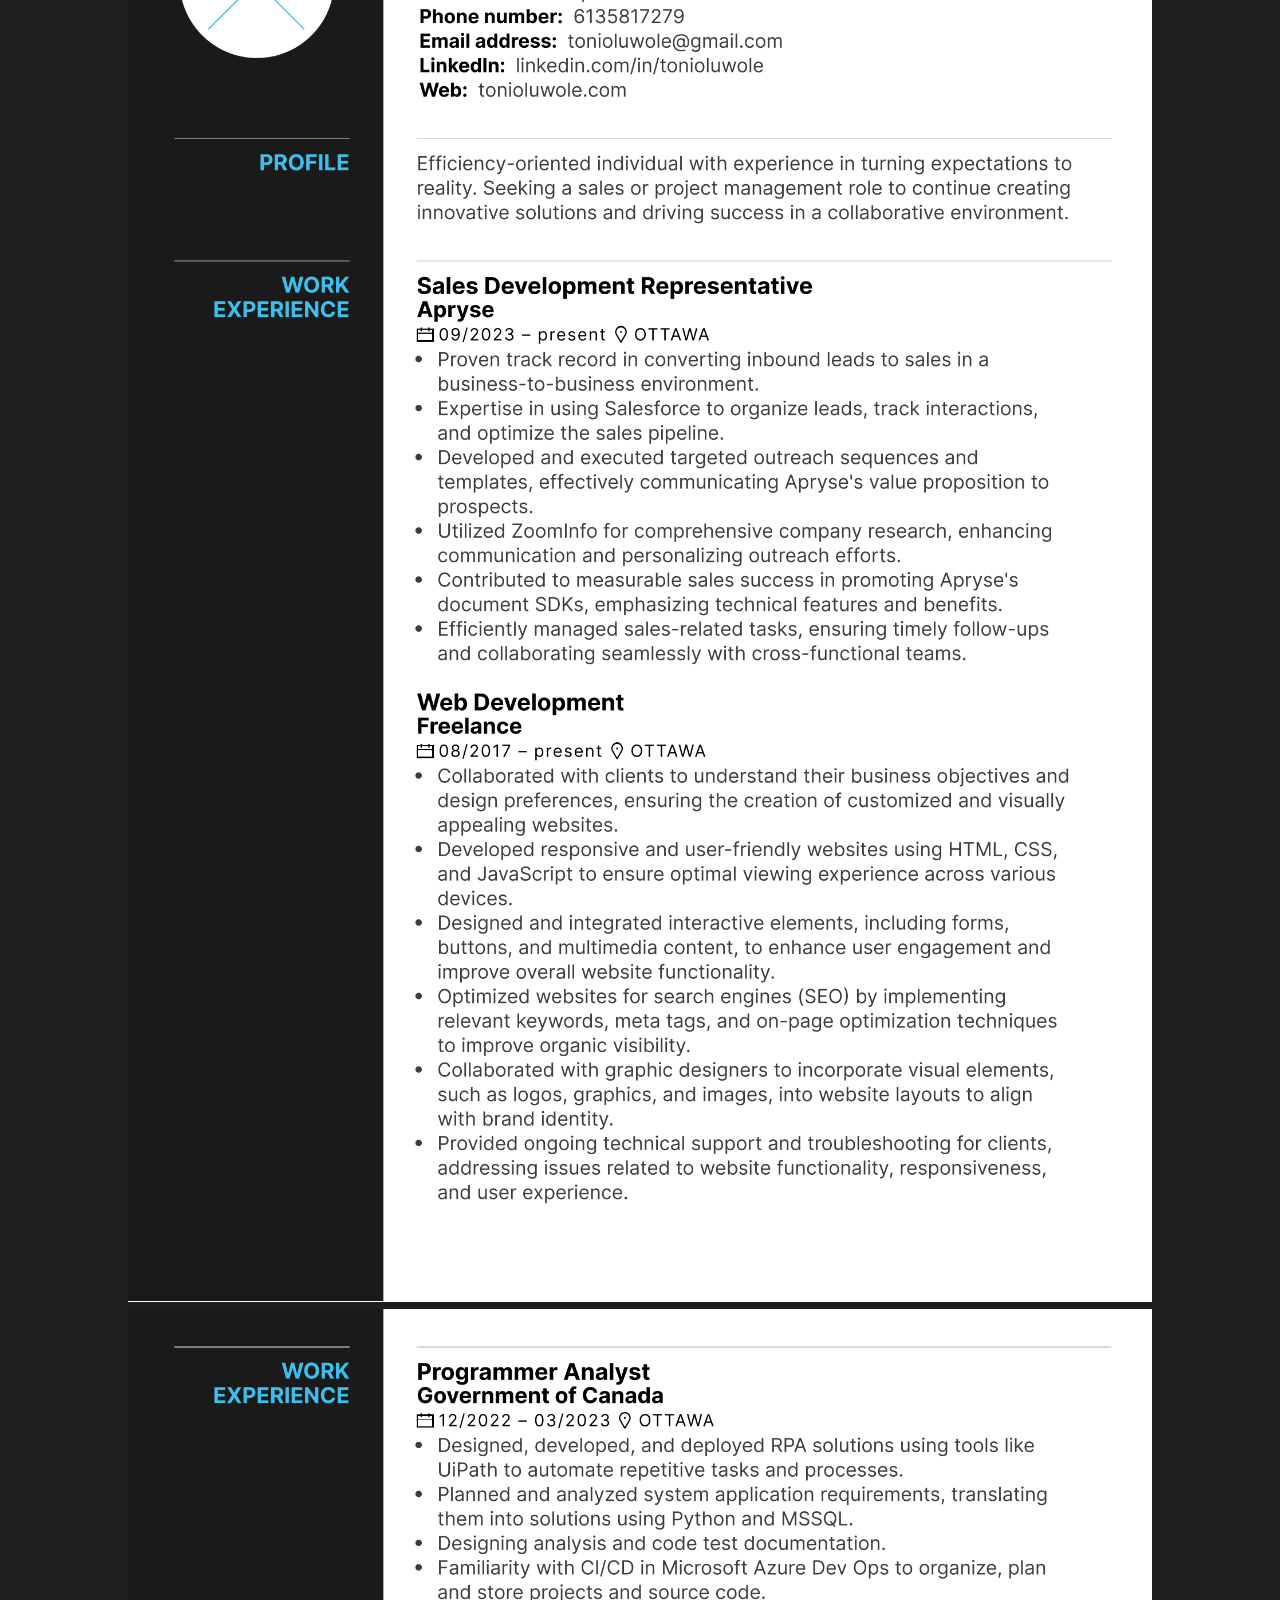
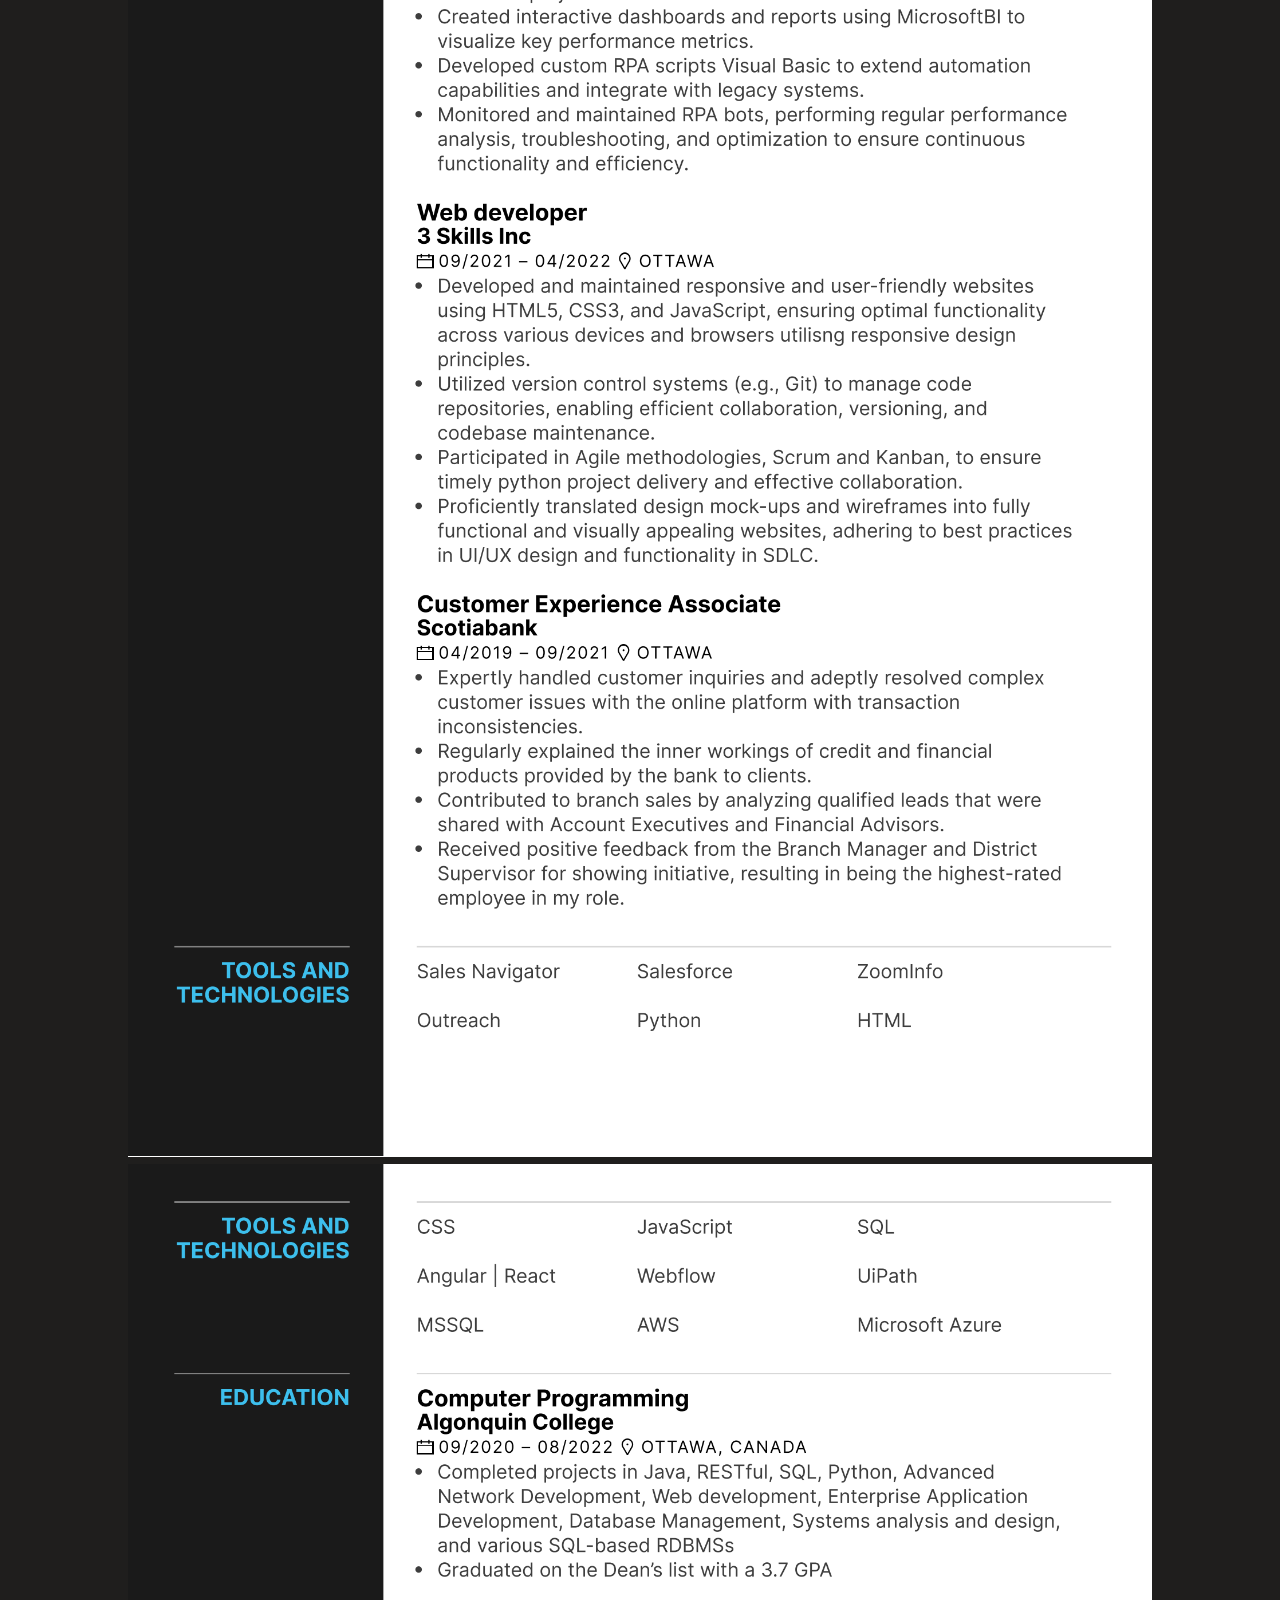
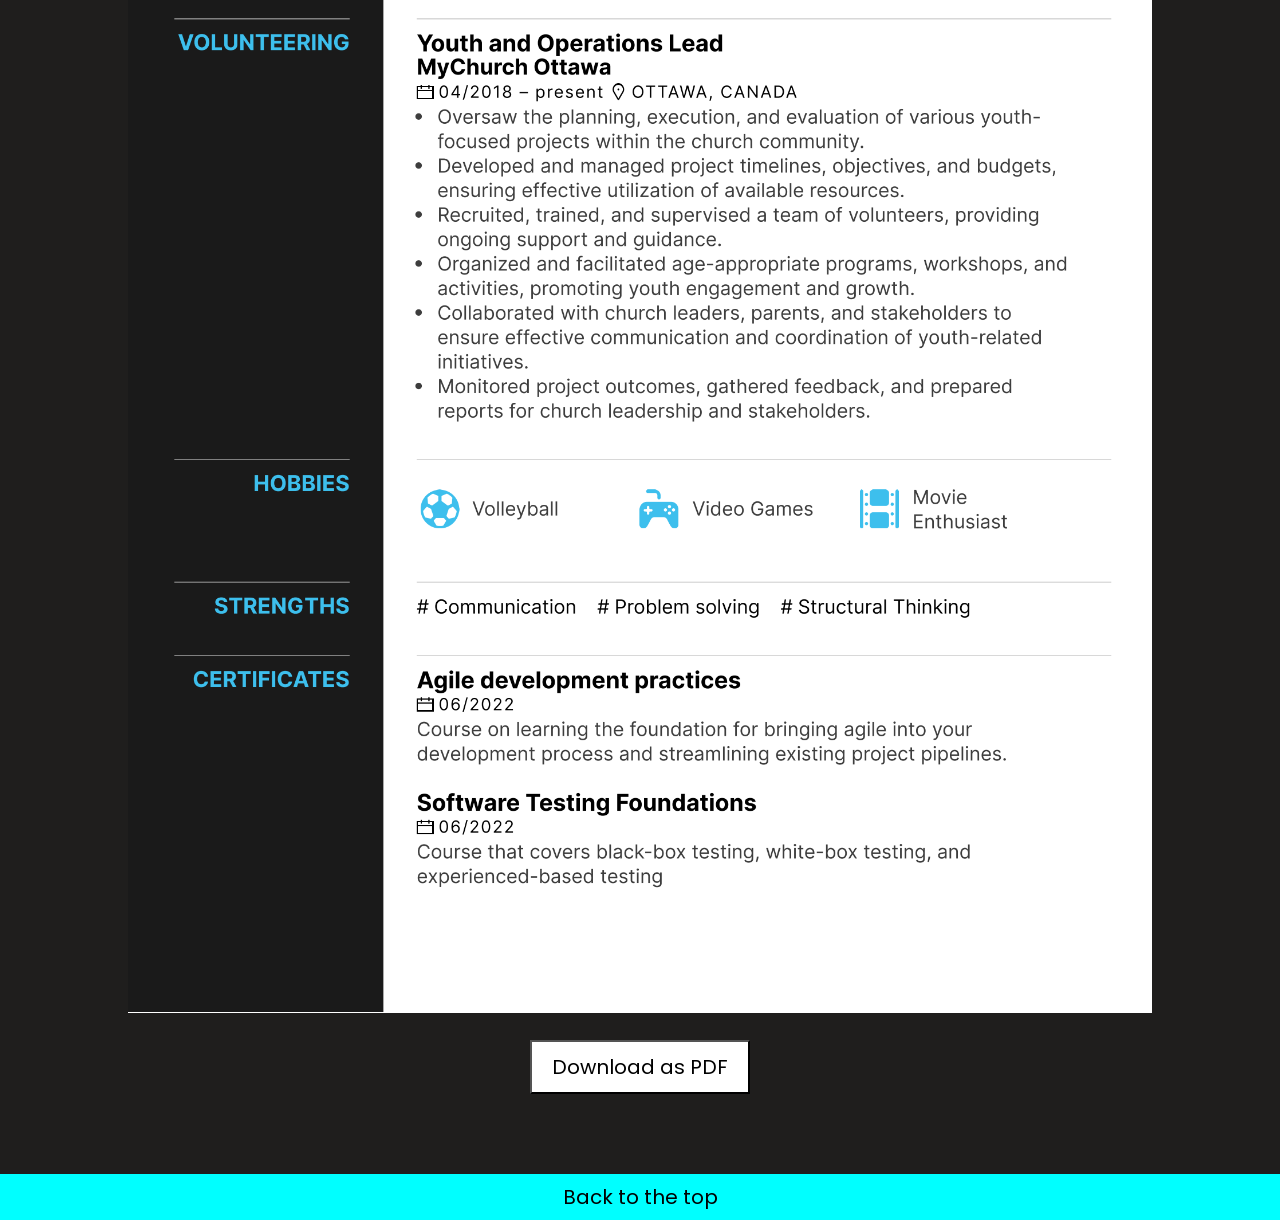
==== commit ba8f9d4d: "updated resume" ====
--- a/index.html
+++ b/index.html
@@ -94,20 +94,20 @@
                     </p>
                 </div>
             </br>
-            <h3 style="color: white; font-weight: bold;">What I'm Currently Reading</h3></br>
+            <h3 style="color: white; font-weight: bold;">Next on my list</h3></br>
                 <center>
                 <div id="Pages"> 
                     <a href="https://a.co/d/8UgmZ1t" target="_blank">
                         <img id="A1" src="https://m.media-amazon.com/images/I/71tipGv0vfL._SL1500_.jpg" style="width: 30%;">
                 </a></div>
                 <p>
-                    The Challenger Sale
+                    How Big Things Get Done
                 </p>
         </div></br></center>
         
         <!--Section3-->
         <div id="languages" class="sectionA">
-            <h1>Languages and Skills</h1>
+            <h1>Tools and Technologies</h1>
             <div class="owl-carousel owl-theme square">
                 <div> 
                     <img src="images\logos\12.png" alt=""> 
@@ -146,17 +146,18 @@
                     <img src="images\logos\1.png" alt=""> 
                 </div>
             </div>
-        </div>
-
-        <!--Section 4-<center>
+        </div></br></br>
+
+        <!--Section 4--><center>
         <div id="resume" class="sectionB">
-            <h1>Resume</h1>
-            <a href="Sales_ToniOluwole_Resume.pdf"><div id="Pages">
-                <img id="A1" src="ResumeAh.png" style="width: 80%;">
-                <!--<img id="B2" src="ResumeB.jpg" style="width: 80%;">
+            <h1>Resume</h1><br>
+            <a href="ToniOluwoleResume.pdf"><div id="Pages">
+                <img id="A1" src="RWeb1.png" style="width: 80%;">
+                <img id="B2" src="RWeb2.png" style="width: 80%;">
+                <img id="A1" src="RWeb3.png" style="width: 80%;">
             </div>
             <button id="pdfbutton"><p style="color: black;">Download as PDF</p></a>
-        </div>-->
+        </div>
         <!--Footer-->
         <div id="footer" class="sectionB">
             <center>
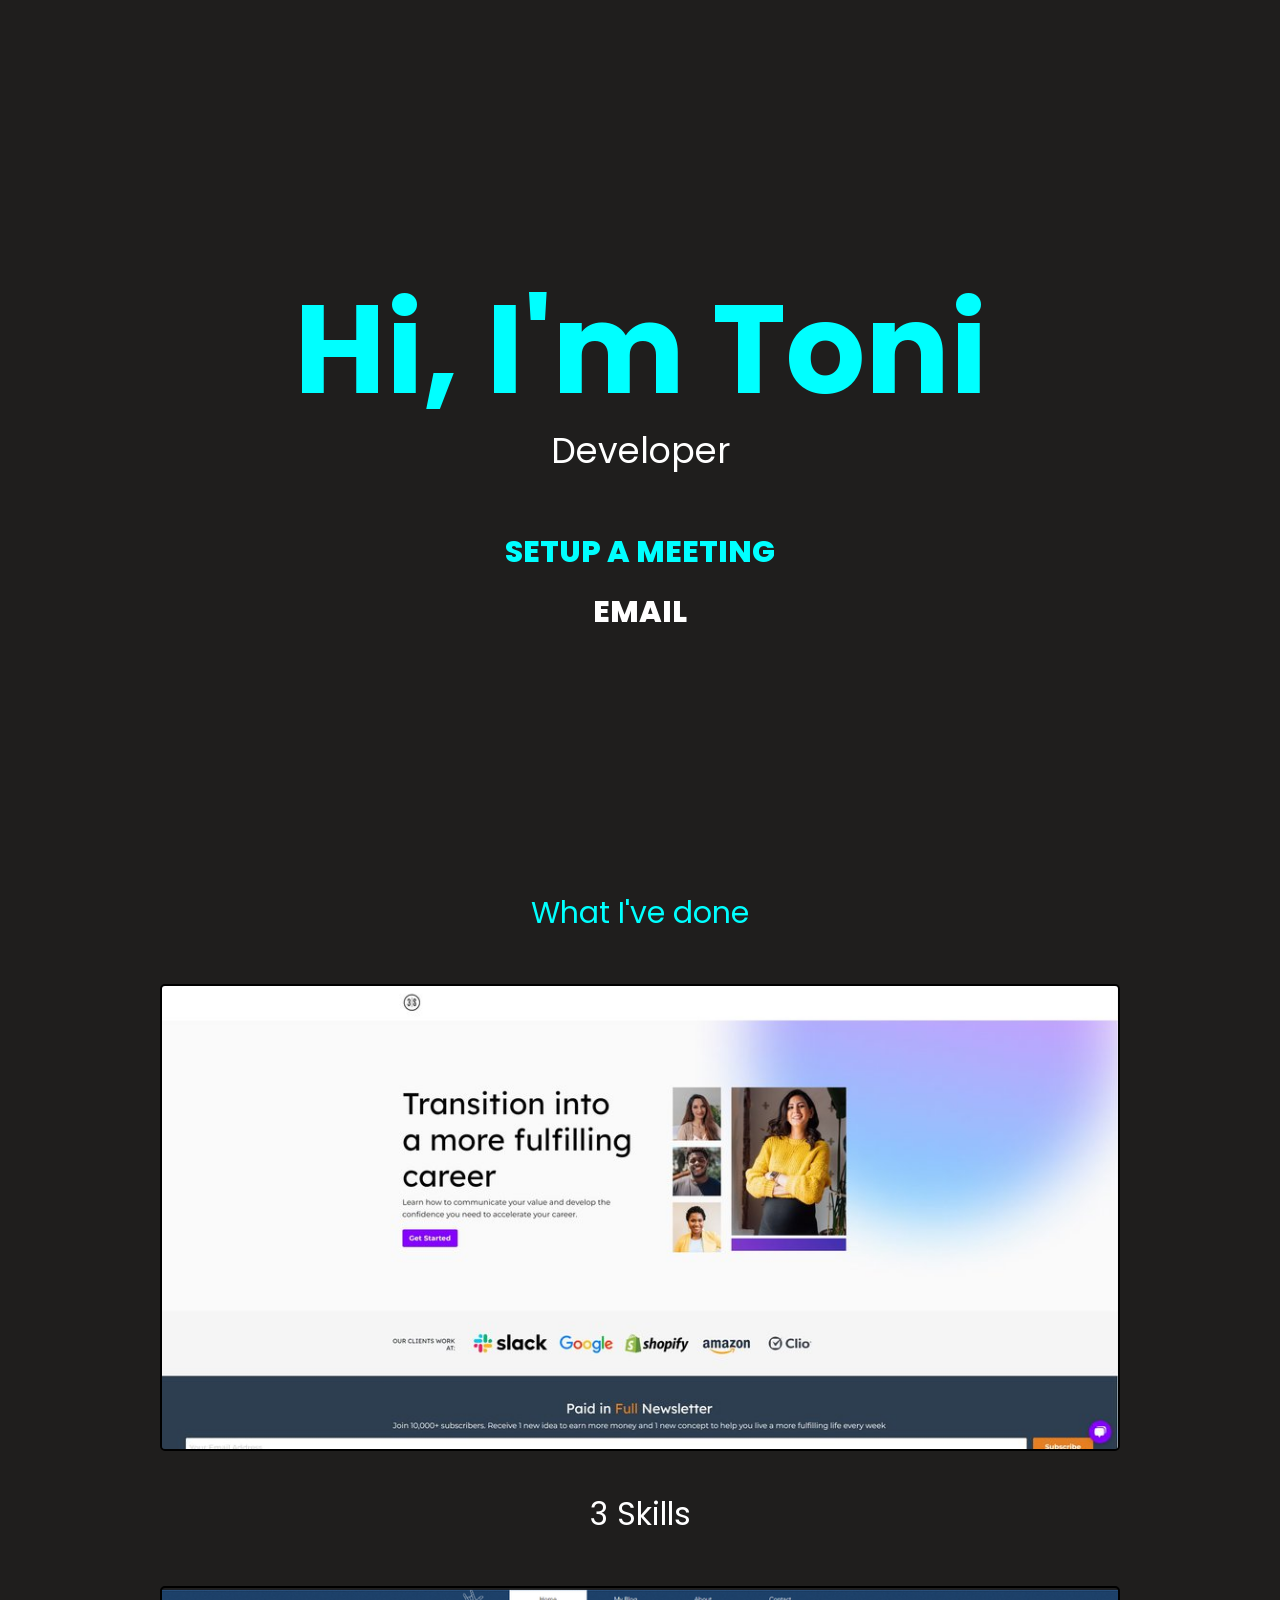
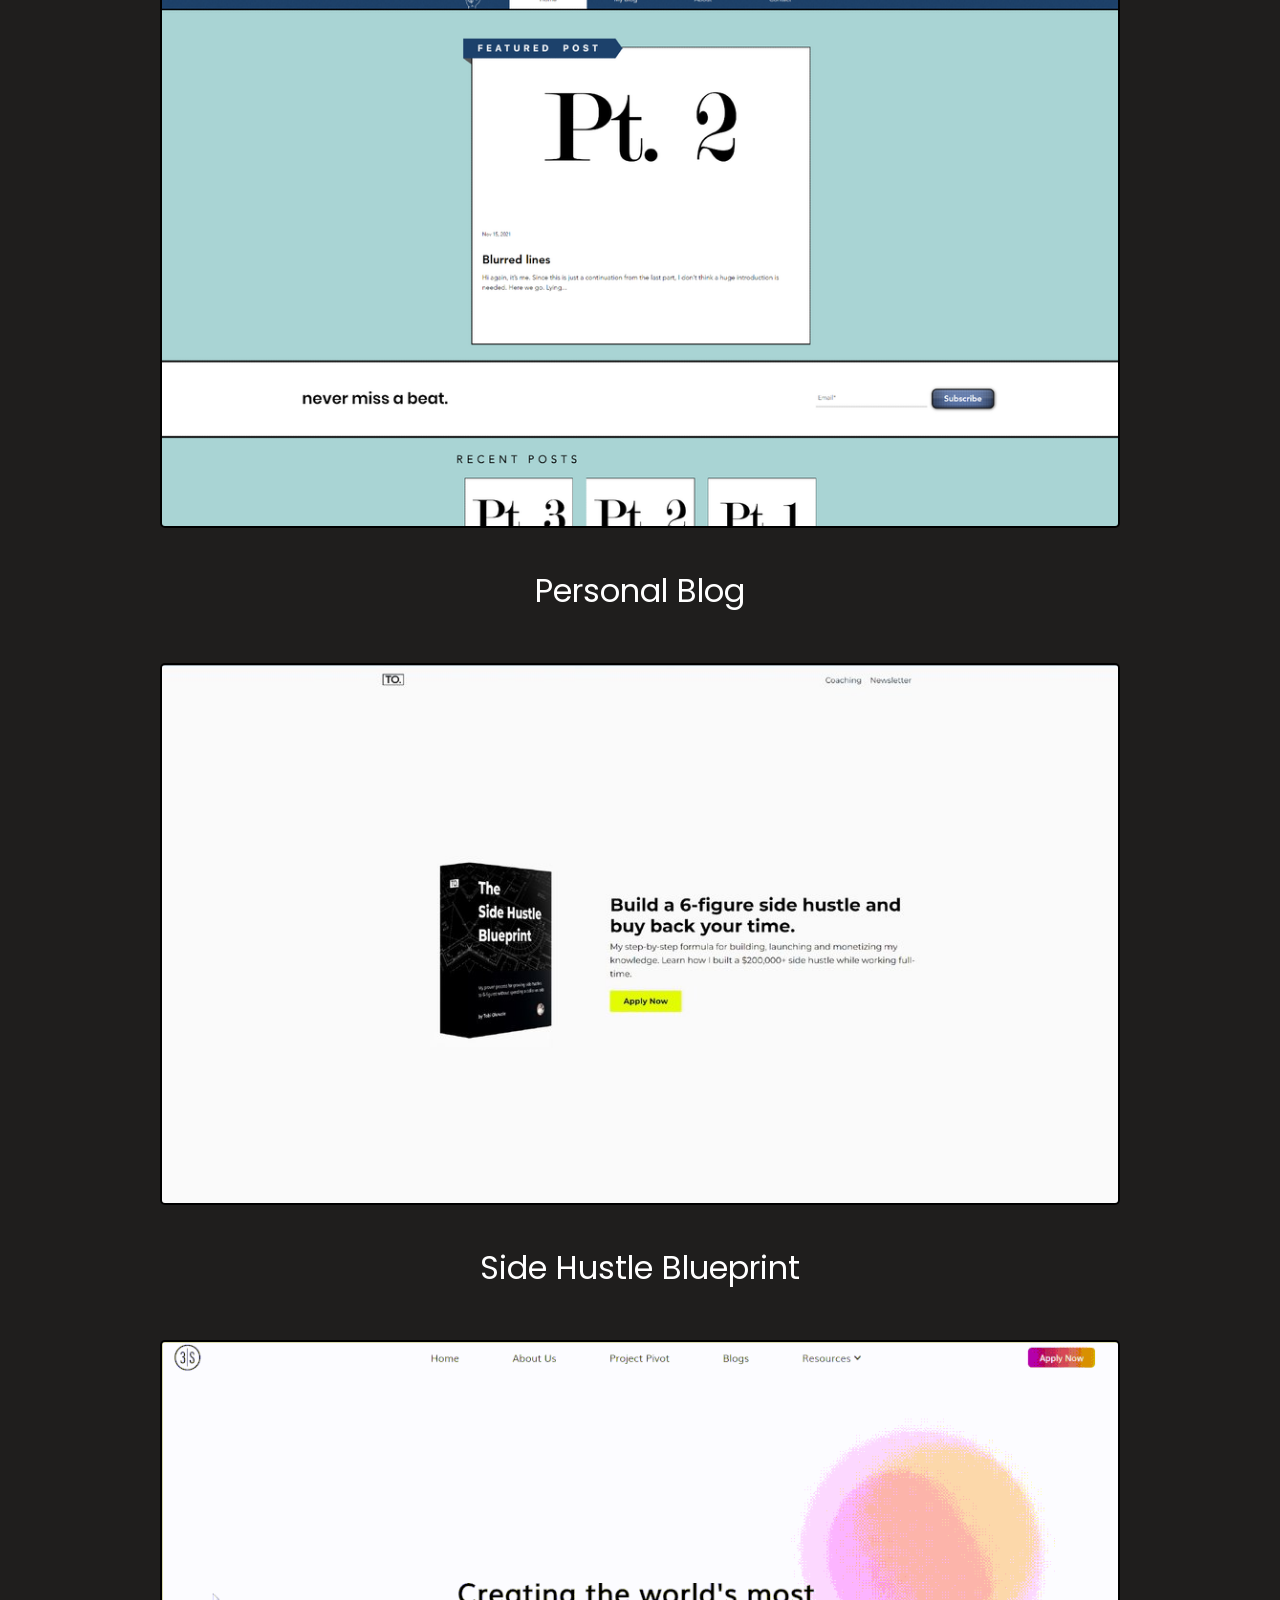
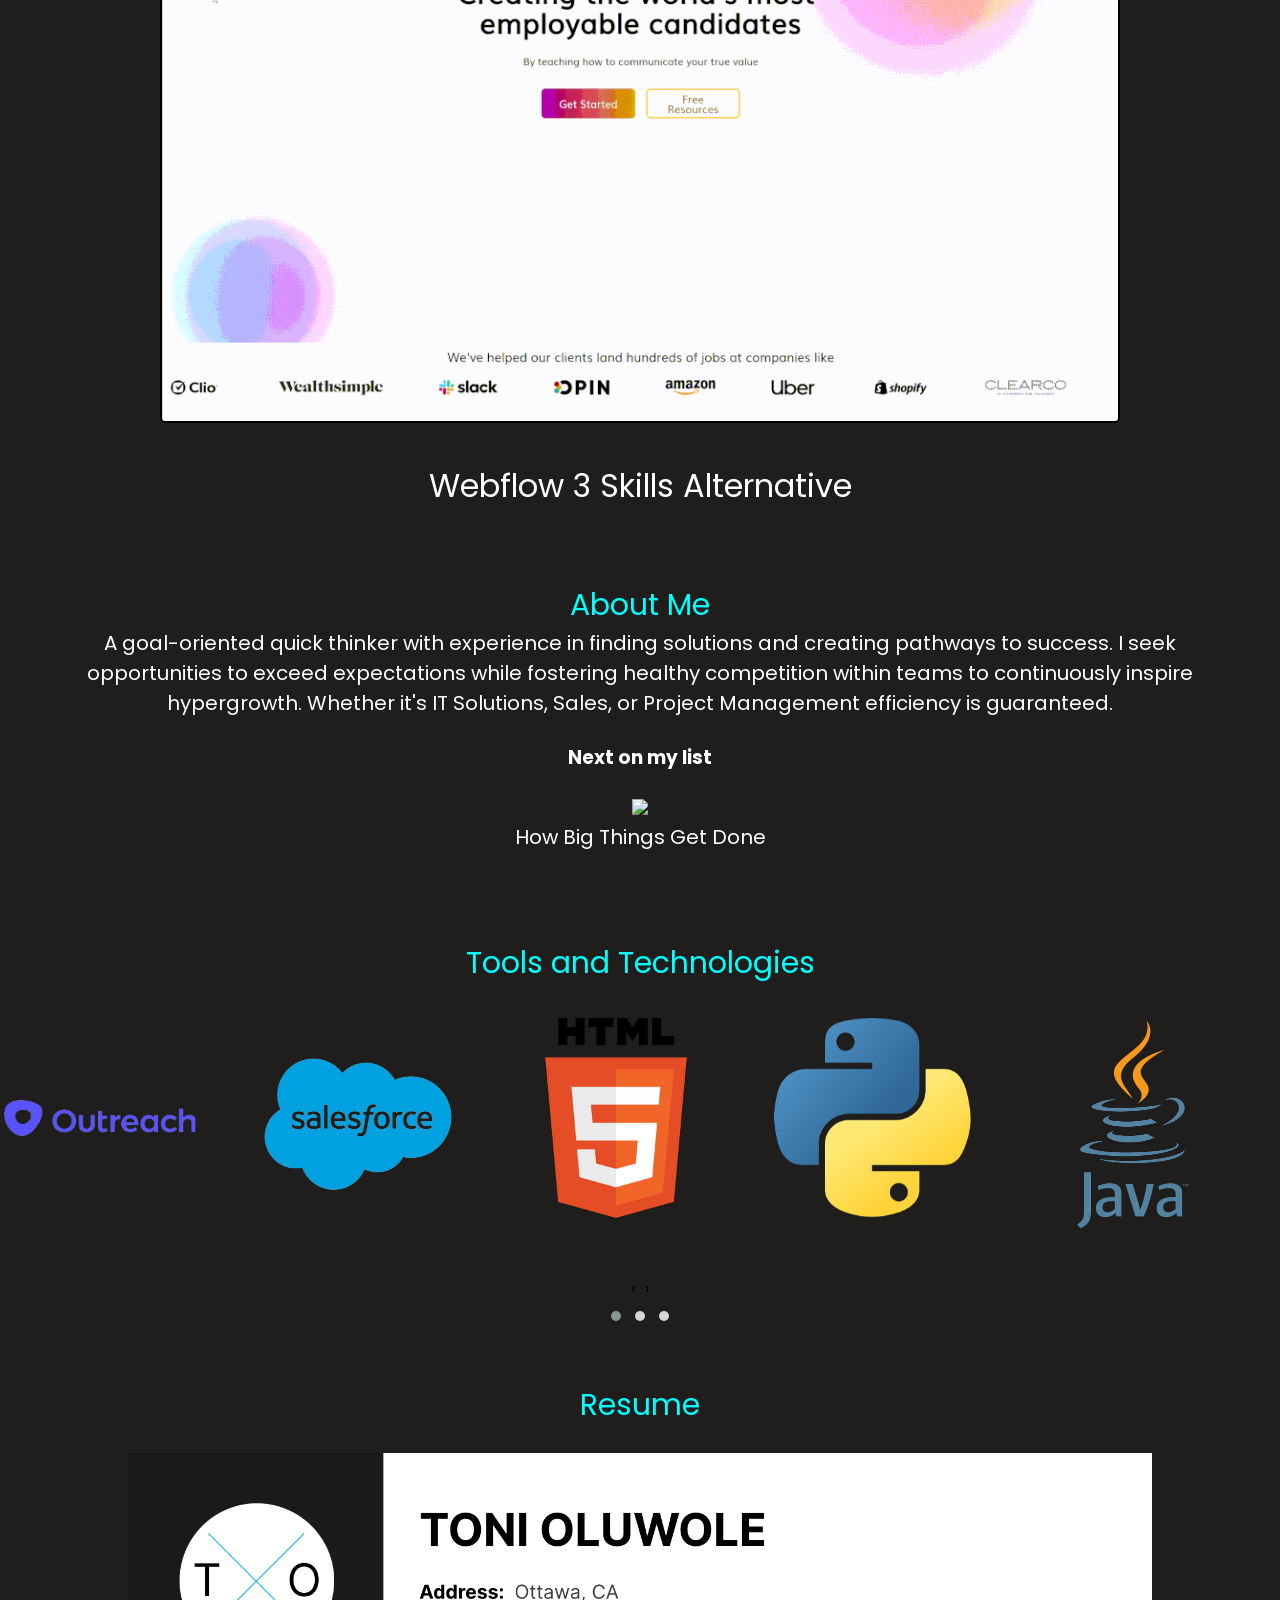
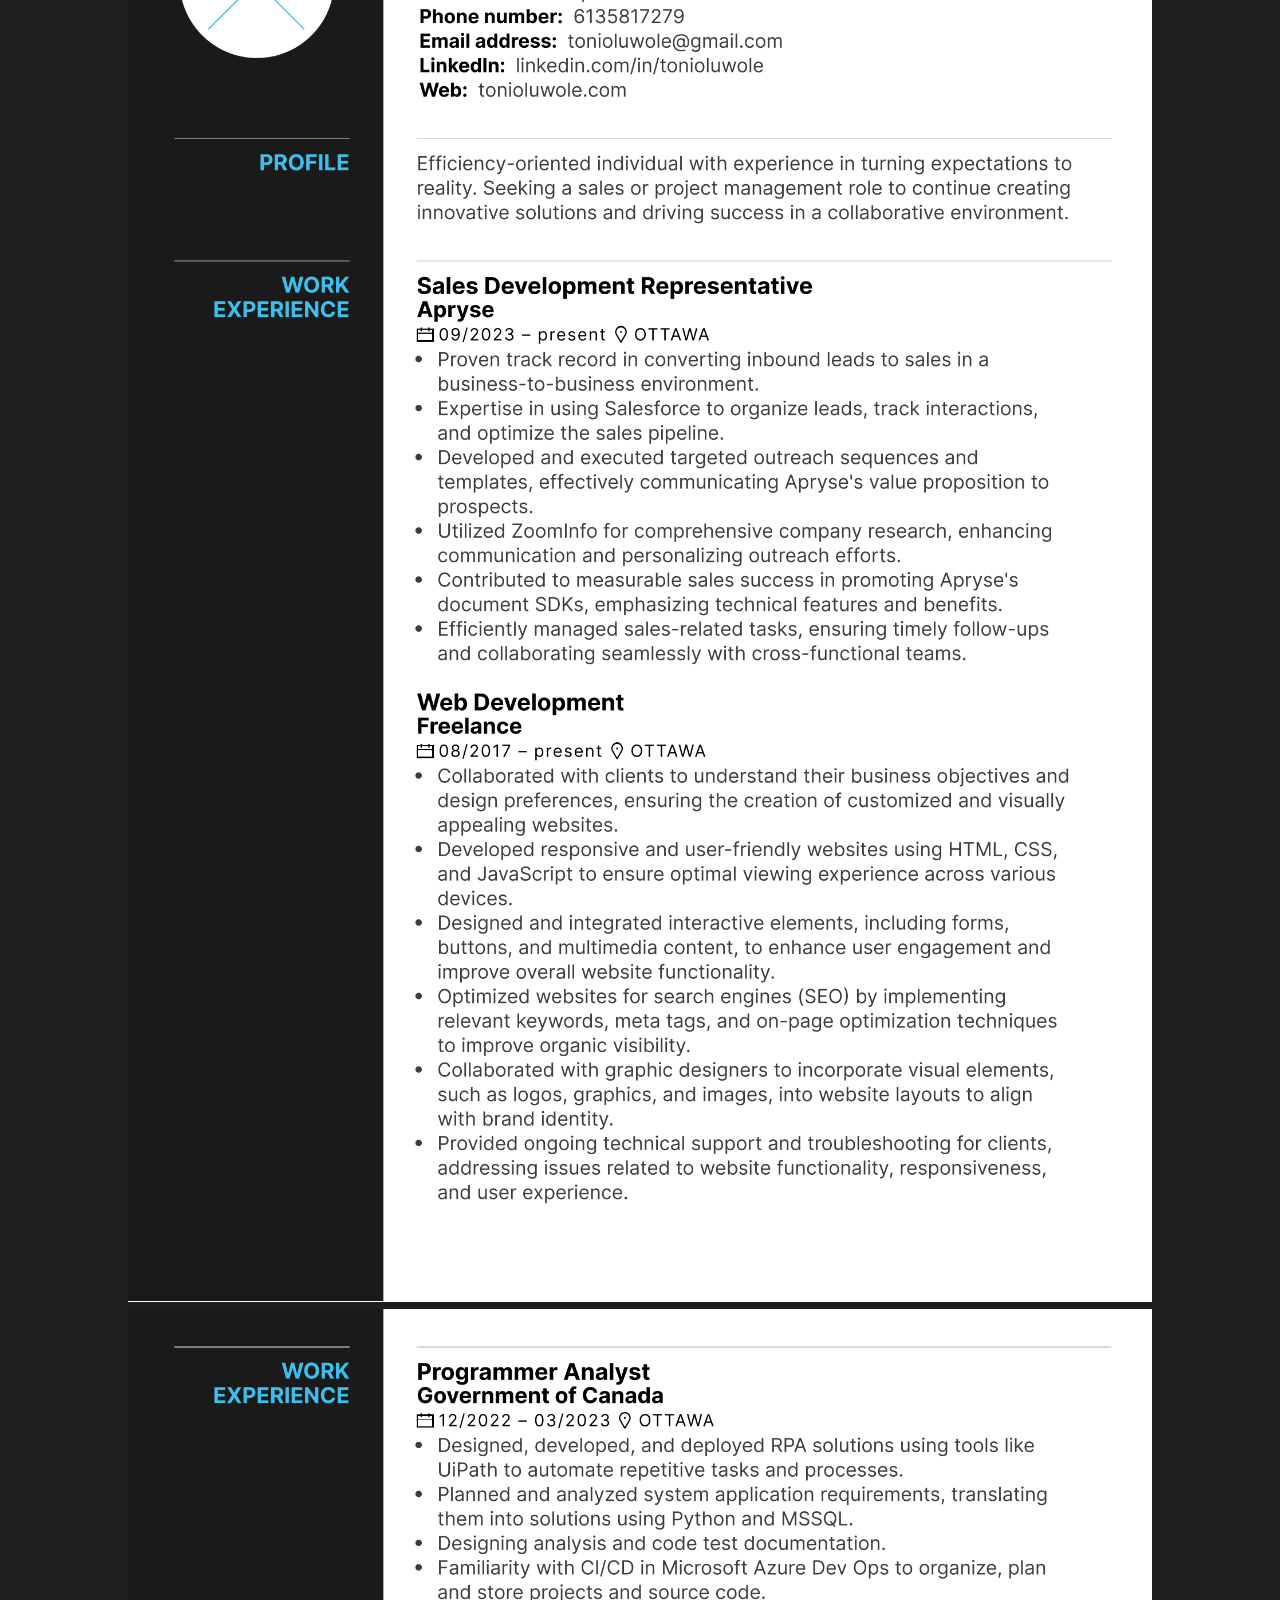
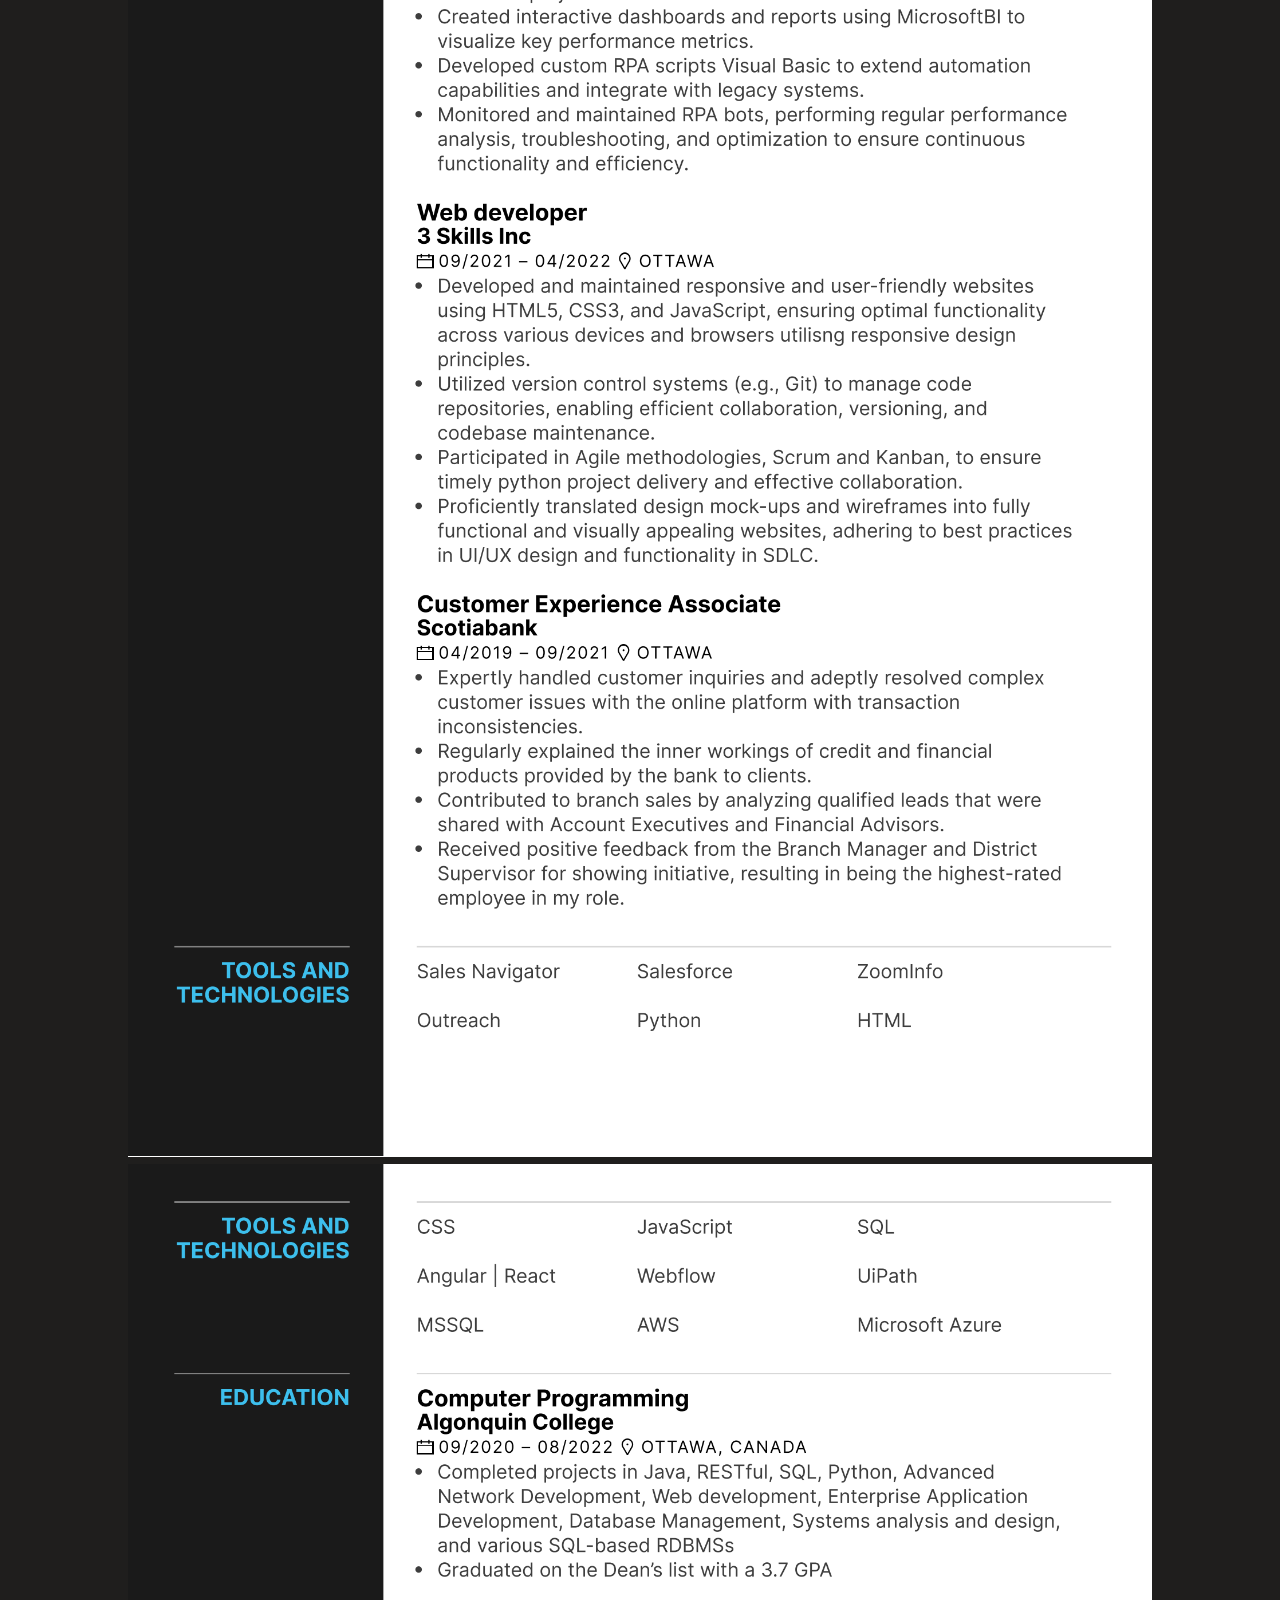
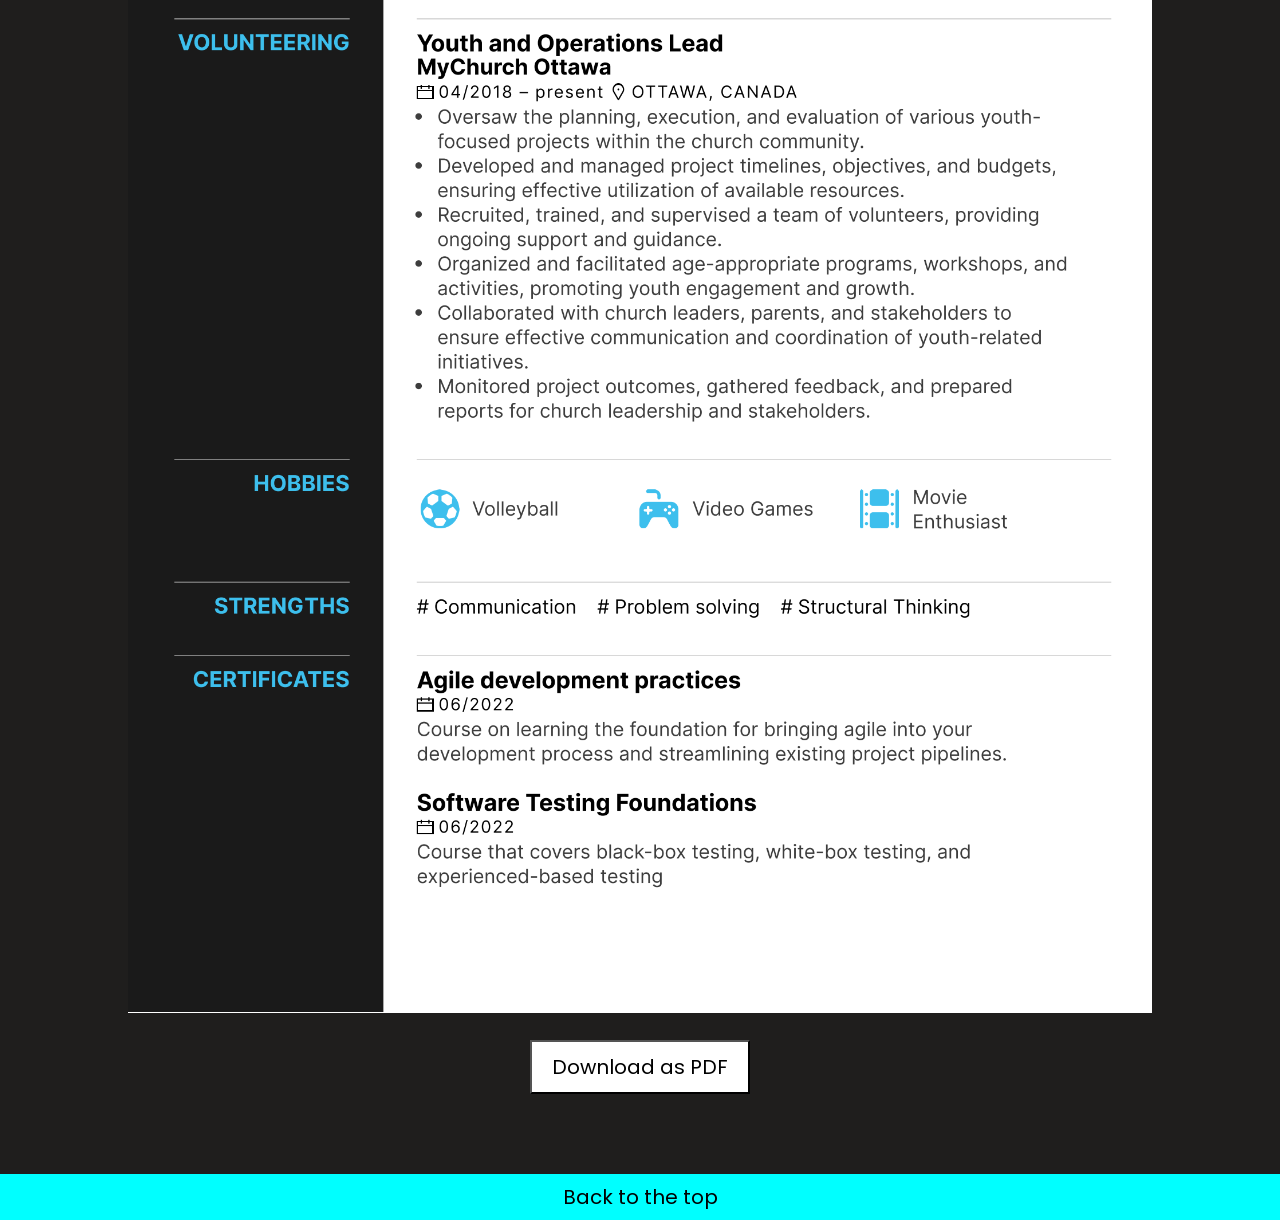
==== commit 6064f606: "updated tools and tech" ====
--- a/index.html
+++ b/index.html
@@ -109,40 +109,40 @@
         <div id="languages" class="sectionA">
             <h1>Tools and Technologies</h1>
             <div class="owl-carousel owl-theme square">
-                <div> 
+                <div id = "grid-item"> 
+                    <img src="images\logos\15.png" alt=""> 
+                </div>
+                <div id = "grid-item"> 
+                    <img src="images\logos\21.png" alt=""> 
+                </div>
+                <div id = "grid-item"> 
                     <img src="images\logos\12.png" alt=""> 
                 </div>
-                <div> 
+                <div id = "grid-item"> 
                     <img src="images\logos\4.png" alt=""> 
                 </div>
-                <div> 
+                <div id = "grid-item"> 
                     <img src="images\logos\2.png" alt=""> 
                 </div>
-                <div> 
+                <div id = "grid-item"> 
                     <img src="images\logos\9.png" alt=""> 
                 </div>
-                <div> 
+                <div id = "grid-item"> 
                     <img src="images\logos\6.png" alt=""> 
                 </div>
-                <div> 
+                <div id = "grid-item"> 
                     <img src="images\logos\11.png" alt=""> 
                 </div>
-                <div> 
+                <div id = "grid-item"> 
                     <img src="images\logos\8.png" alt=""> 
                 </div>
-                <div> 
-                    <img src="images\logos\3.png" alt=""> 
-                </div>
-                <div>
-                    <img src="images\logos\10.png" alt=""> 
-                </div>
-                <div> 
+                <div id = "grid-item"> 
                     <img src="images\logos\7.png" alt=""> 
                 </div>
-                <div> 
+                <div id = "grid-item"> 
                     <img src="images\logos\5.png" alt=""> 
                 </div>
-                <div> 
+                <div id = "grid-item"> 
                     <img src="images\logos\1.png" alt=""> 
                 </div>
             </div>
